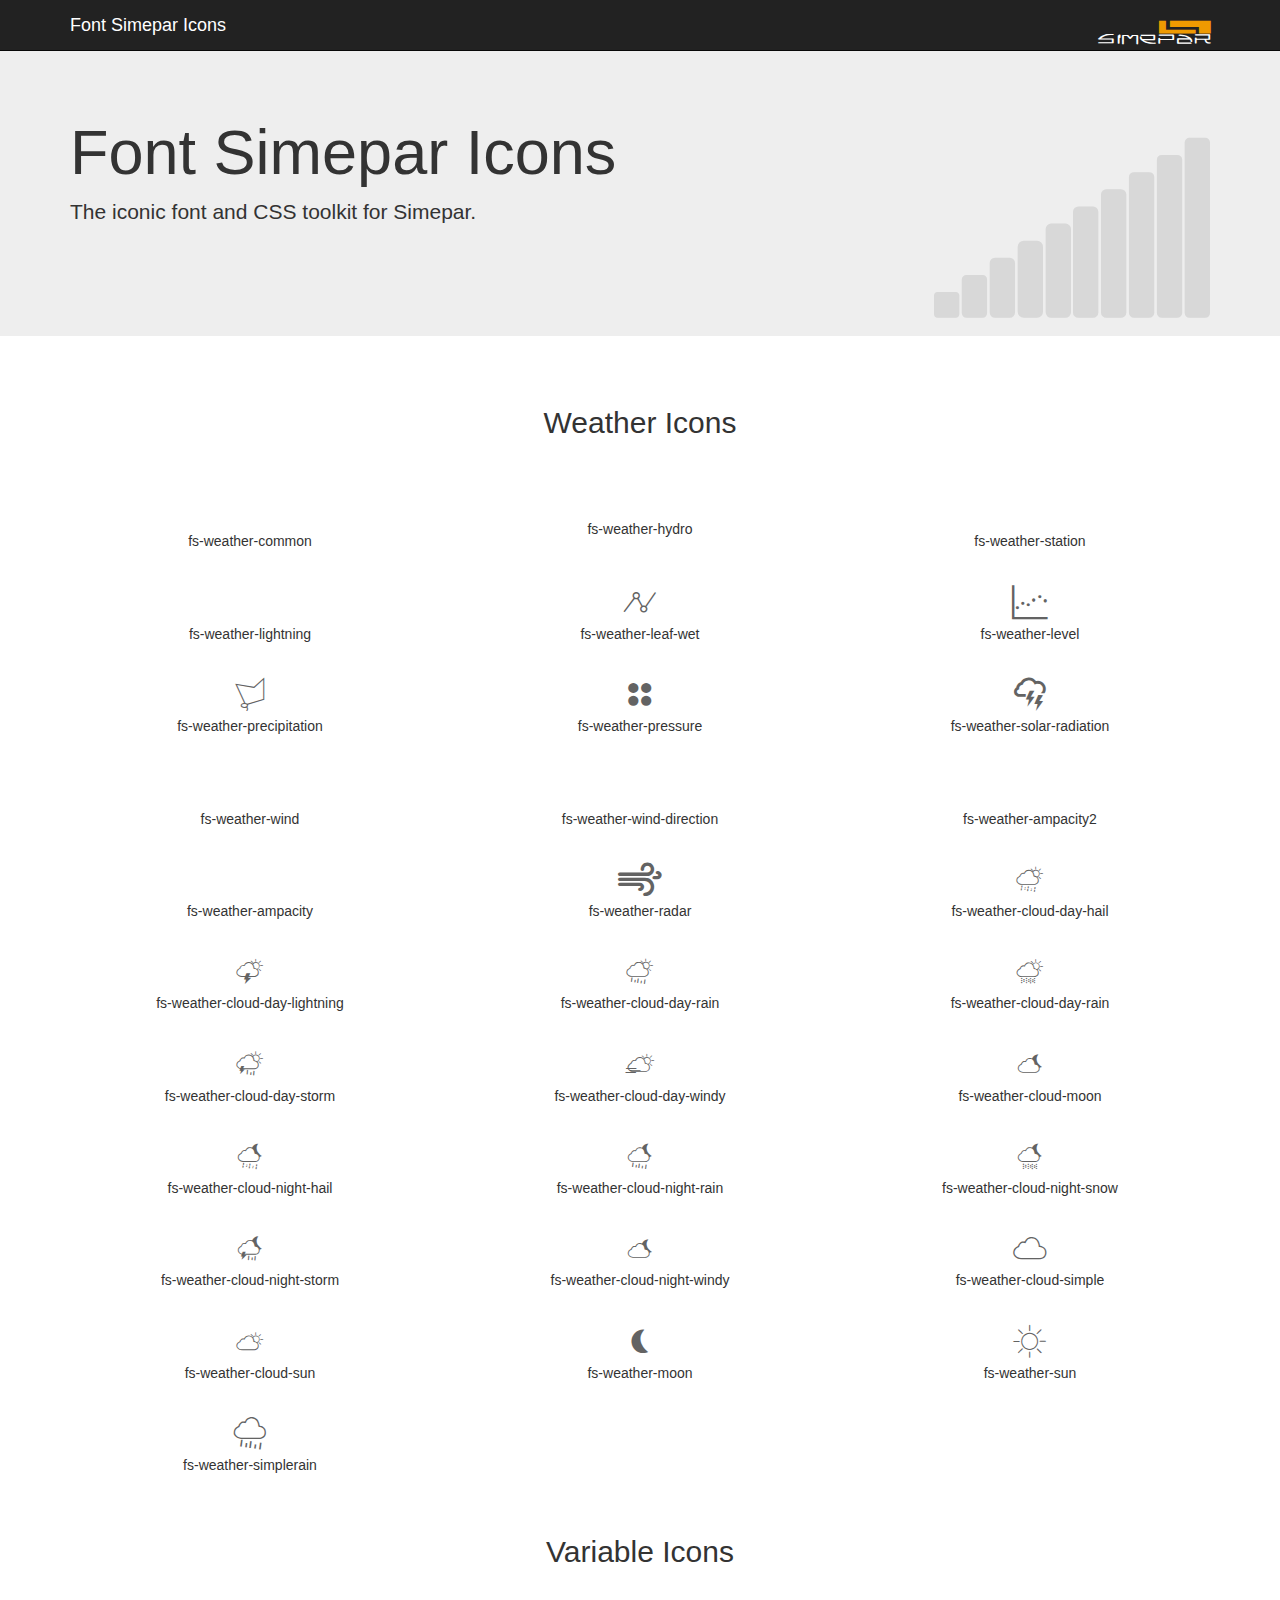
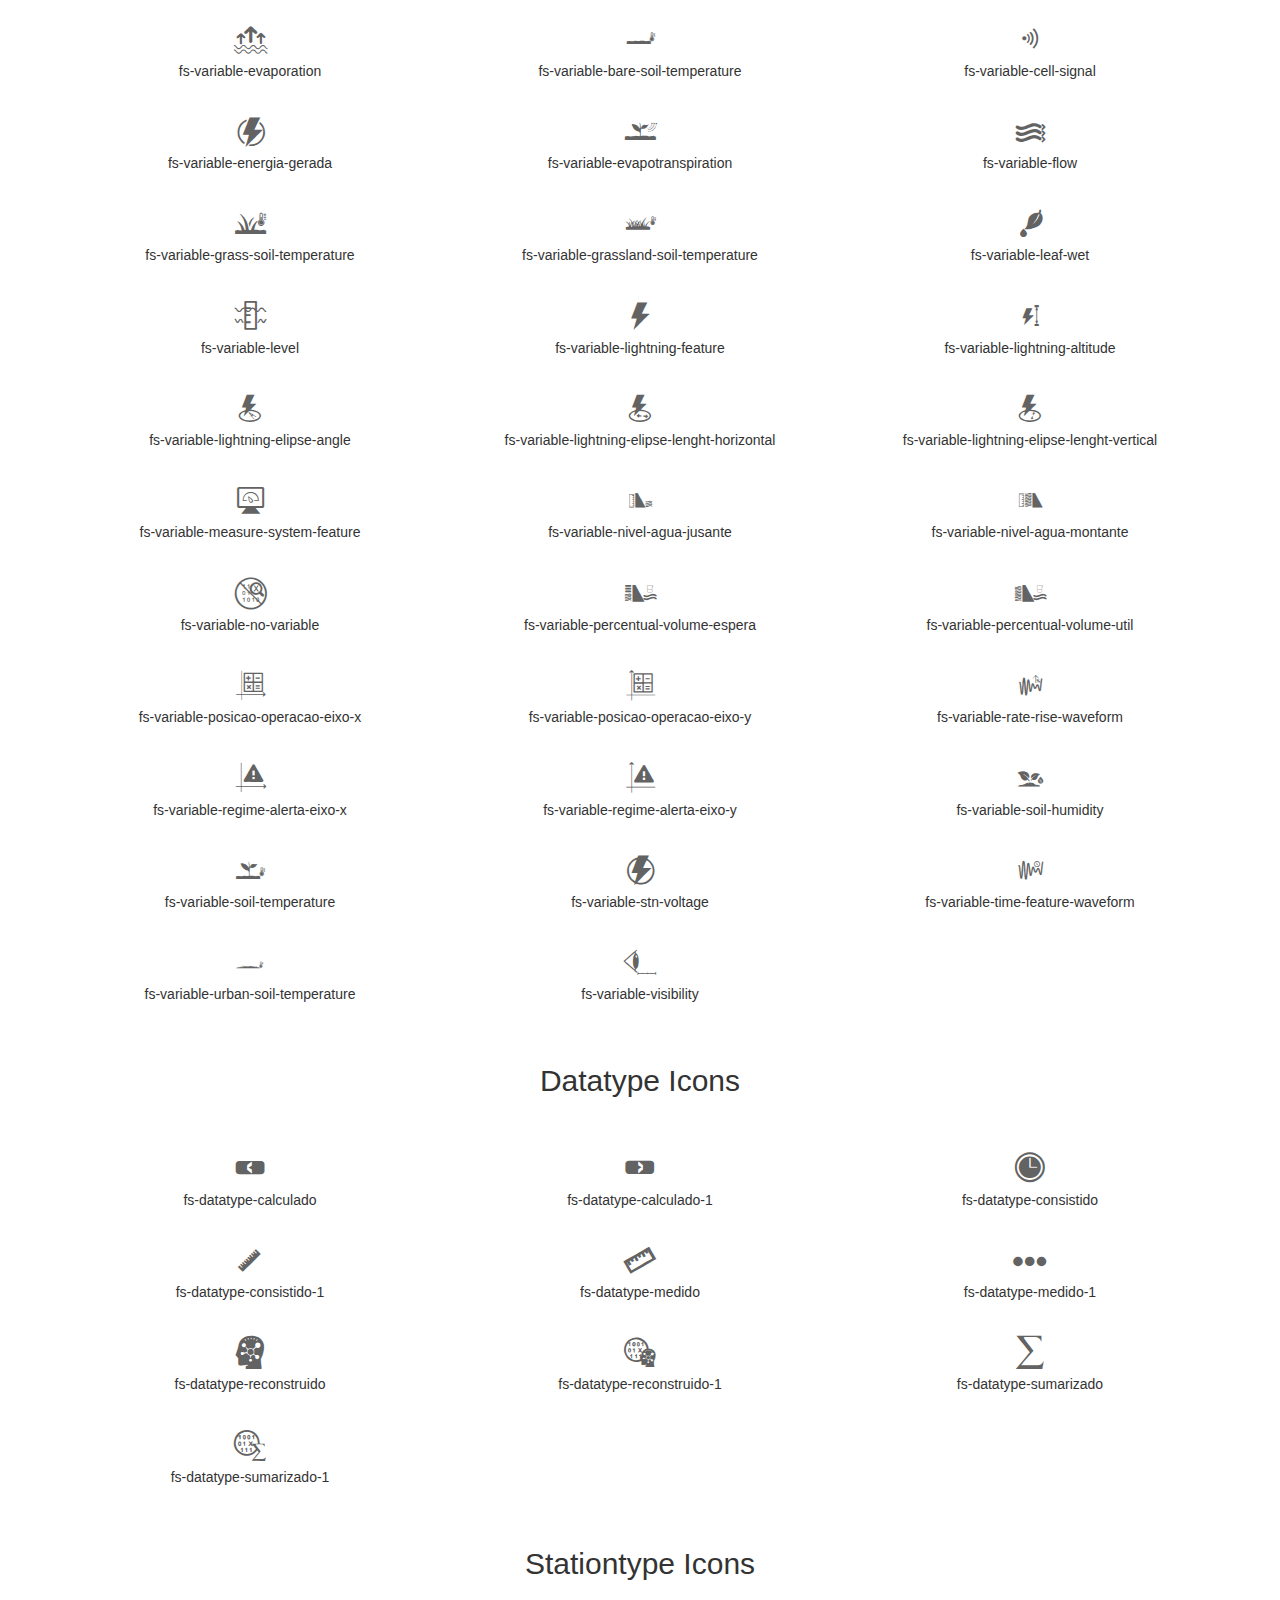
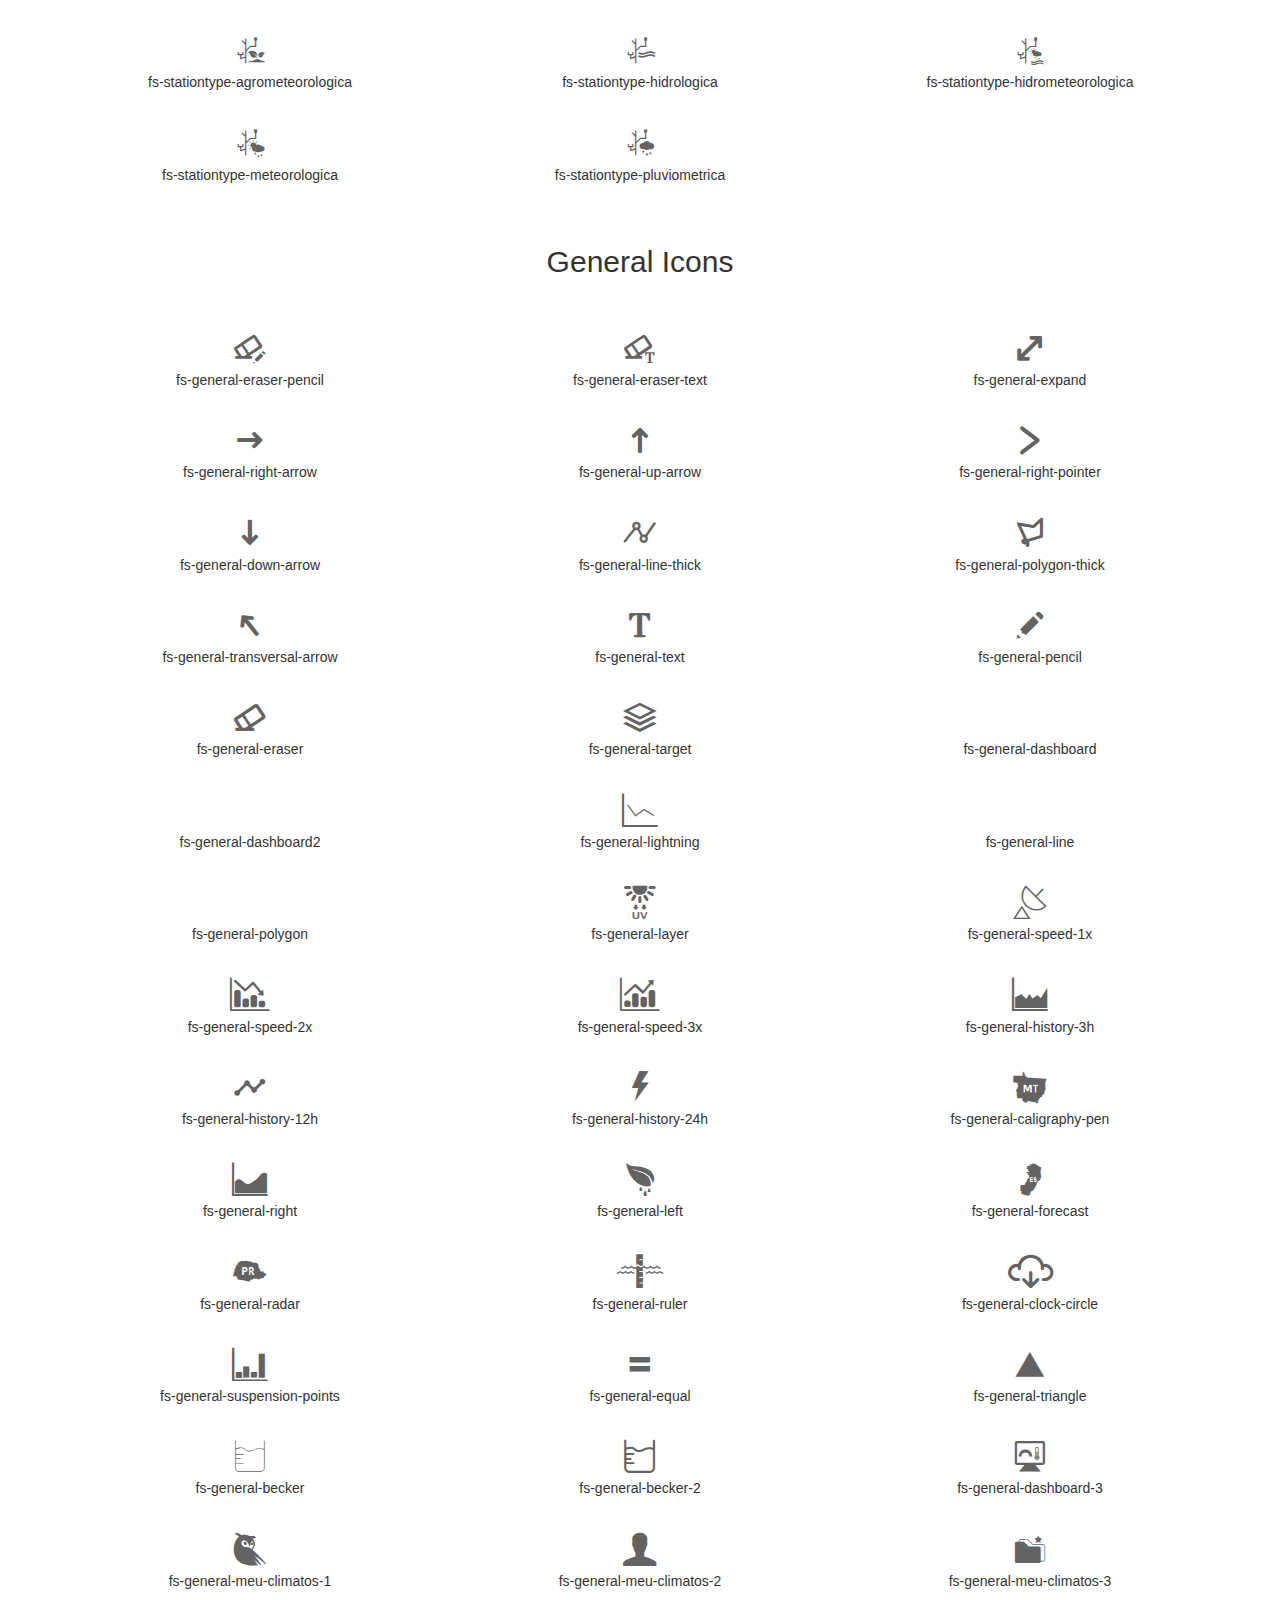
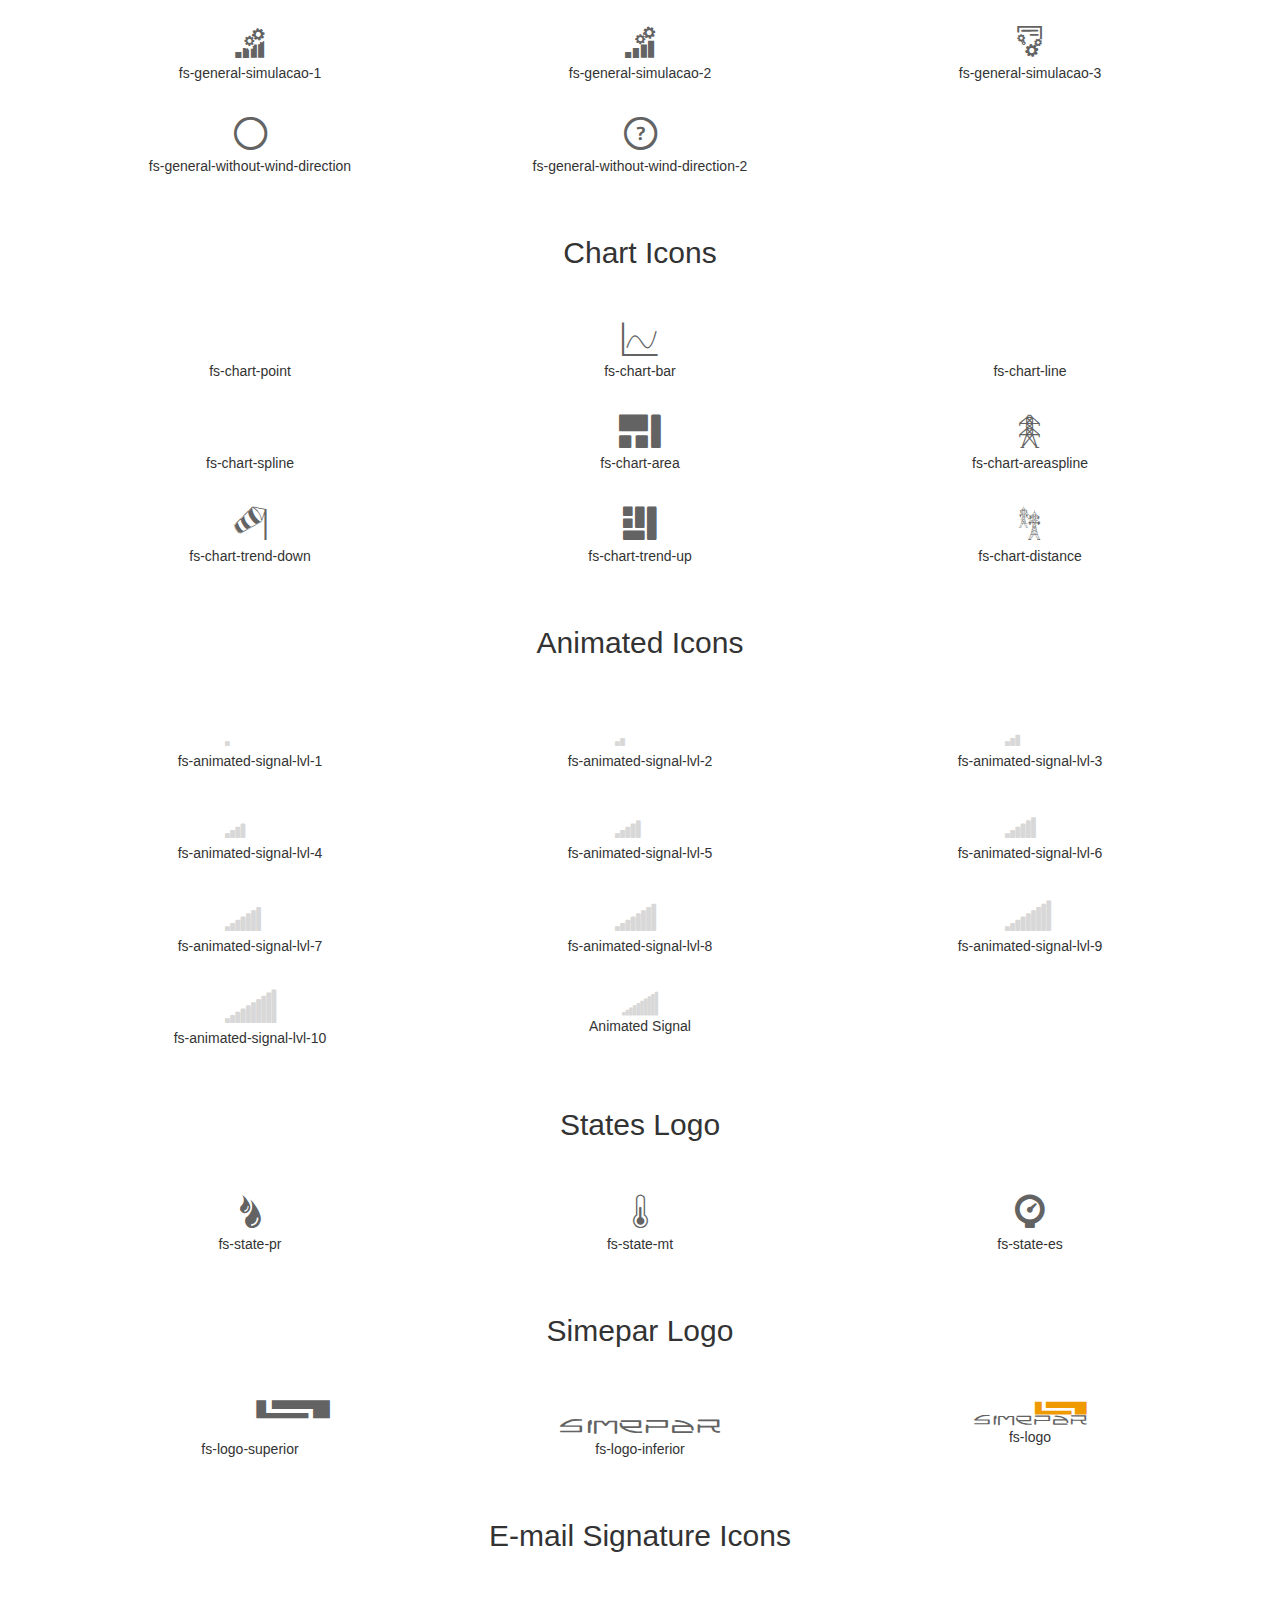
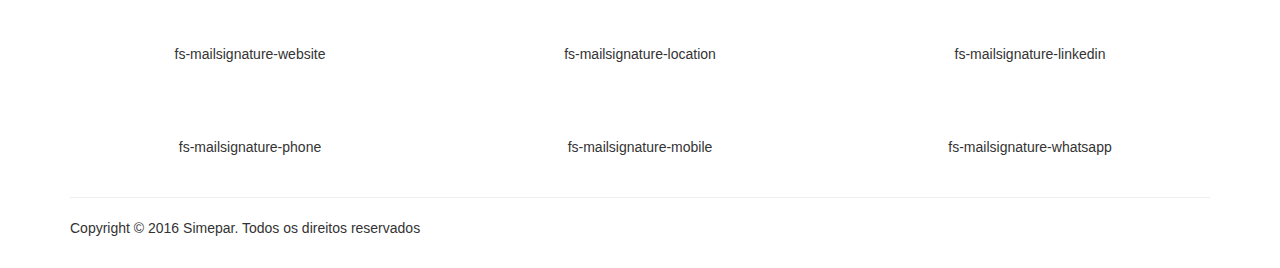
==== index.html @ 4a3d758a "Added icons for the e-mail signature" ====
<!DOCTYPE html>
<html lang="en">


<head>
    <meta charset="utf-8">
    <meta http-equiv="X-UA-Compatible" content="IE=edge">
    <meta name="viewport" content="width=device-width, initial-scale=1">
    <!-- The above 3 meta tags *must* come first in the head; any other head content must come *after* these tags -->

    <title>Font Simepar Icons</title>

    <!-- Bootstrap core CSS -->
    <link href="css/bootstrap.min.css" rel="stylesheet">

    <link href="css/page.css" rel="stylesheet">

    <!-- Simepar FontIcons -->
    <link href="css/font-styles.css" rel="stylesheet">

    <!-- HTML5 shim and Respond.js for IE8 support of HTML5 elements and media queries -->
    <!--[if lt IE 9]>
      <script src="https://oss.maxcdn.com/html5shiv/3.7.3/html5shiv.min.js"></script>
      <script src="https://oss.maxcdn.com/respond/1.4.2/respond.min.js"></script>
    <![endif]-->

    <style>
        .navbar-inverse .navbar-brand {
            color: white;
        }

        #simepar-logo {
            color: white;
        }

        #animated_signal_header > span {
            font-size: 300px;
        }

        #weatherIcons, #generalIcons, #chartIcons, #animatedIcons {
            white-space: nowrap;
        }

        [class^="fs-"], [class*=" fs-"] {
            color: rgb(99, 99, 99);
        }

    </style>
</head>

<body>

    <nav class="navbar navbar-inverse navbar-fixed-top">
        <div class="container">
                <a class="navbar-brand" target="_blank" href="https://github.com/simepar/font-simepar-icons">Font Simepar Icons</a>
                <a href="http://simepar.br" target="_blank"><span id="simepar-logo" class="fs-logo pull-right"></span></a>
        </div>
    </nav>

    <!-- Main jumbotron for a primary marketing message or call to action -->
    <div class="jumbotron">
        <div class="container">
            <div class="row">
                <div class="col-lg-8 col-xs-12">
                    <h1>Font Simepar Icons</h1>
                    <p>The iconic font and CSS toolkit for Simepar.</p>
                    <!--<p><a class="btn btn-primary btn-lg" href="#" role="button">Learn more &raquo;</a></p>-->
                </div>
                <div class="col-lg-4 col-xs-12">
                    <div id="animated_signal_header" class="pull-right"></div>
                </div>
            </div>
        </div>
    </div>

    <div class="container">
        <div class="row icons-list" id="weatherIcons">
                <h2 class="title">Weather Icons</h2>
                <div class="col-md-4 col-sm-4 col-xs-12 margin">
                    <div id="font-size" class="fs-weather-common"></div>
                    <div>fs-weather-common</div>
                </div>
                <!-- /.col-md-4 col-sm-4 col-xs-12 margin -->
                <div class="col-md-4 col-sm-4 col-xs-12 margin">
                    <i class="fs-weather-hydro"></i>
                    <div>fs-weather-hydro</div>
                </div>
                <!-- /.col-md-4 col-sm-4 col-xs-12 margin -->
                <div class="col-md-4 col-sm-4 col-xs-12 margin">
                    <div id="font-size" class="fs-weather-station"></div>
                    <div>fs-weather-station</div>
                </div>
                <!-- /.col-md-4 col-sm-4 col-xs-12 margin -->
                <div class="col-md-4 col-sm-4 col-xs-12 margin">
                    <div id="font-size" class="fs-weather-lightning"></div>
                    <div>fs-weather-lightning</div>
                </div>
                <!-- /.col-md-4 col-sm-4 col-xs-12 margin -->
                <div class="col-md-4 col-sm-4 col-xs-12 margin">
                    <div id="font-size" class="fs-weather-leaf-wet"></div>
                    <div>fs-weather-leaf-wet</div>
                </div>
                <!-- /.col-md-4 col-sm-4 col-xs-12 margin -->
                <div class="col-md-4 col-sm-4 col-xs-12 margin">
                    <div id="font-size" class="fs-weather-level"></div>
                    <div>fs-weather-level</div>
                </div>
                <!-- /.col-md-4 col-sm-4 col-xs-12 margin -->
                <div class="col-md-4 col-sm-4 col-xs-12 margin">
                    <div id="font-size" class="fs-weather-preciptation"></div>
                    <div>fs-weather-precipitation</div>
                </div>
                <!-- /.col-md-4 col-sm-4 col-xs-12 margin -->
                <div class="col-md-4 col-sm-4 col-xs-12 margin">
                    <div id="font-size" class="fs-weather-pressure"></div>
                    <div>fs-weather-pressure</div>
                </div>
                <!-- /.col-md-4 col-sm-4 col-xs-12 margin -->
                <div class="col-md-4 col-sm-4 col-xs-12 margin">
                    <div id="font-size" class="fs-weather-solar-radiation"></div>
                    <div>fs-weather-solar-radiation</div>
                </div>
                <!-- /.col-md-4 col-sm-4 col-xs-12 margin -->
                <div class="col-md-4 col-sm-4 col-xs-12 margin">
                    <div id="font-size" class="fs-weather-wind"></div>
                    <div>fs-weather-wind</div>
                </div>
                <!-- /.col-md-4 col-sm-4 col-xs-12 margin -->
                <div class="col-md-4 col-sm-4 col-xs-12 margin">
                    <div id="font-size" class="fs-weather-wind-direction"></div>
                    <div>fs-weather-wind-direction</div>
                </div>

                <div class="col-md-4 col-sm-4 col-xs-12 margin">
                    <div id="font-size" class="fs-weather-ampacity2"></div>
                    <div>fs-weather-ampacity2</div>
                </div>

                <div class="col-md-4 col-sm-4 col-xs-12 margin">
                    <div id="font-size" class="fs-weather-ampacity"></div>
                    <div>fs-weather-ampacity</div>
                </div>
                <div class="col-md-4 col-sm-4 col-xs-12 margin">
                    <div id="font-size" class="fs-weather-radar"></div>
                    <div>fs-weather-radar</div>
                </div>
                <div class="col-md-4 col-sm-4 col-xs-12 margin">
                    <div id="font-size" class="fs-weather-cloud-day-hail"></div>
                    <div>fs-weather-cloud-day-hail</div>
                </div>
                <div class="col-md-4 col-sm-4 col-xs-12 margin">
                    <div id="font-size" class="fs-weather-cloud-day-lightning"></div>
                    <div>fs-weather-cloud-day-lightning</div>
                </div>
                <div class="col-md-4 col-sm-4 col-xs-12 margin">
                    <div id="font-size" class="fs-weather-cloud-day-rain"></div>
                    <div>fs-weather-cloud-day-rain</div>
                </div>
                <div class="col-md-4 col-sm-4 col-xs-12 margin">
                    <div id="font-size" class="fs-weather-cloud-day-snow"></div>
                    <div>fs-weather-cloud-day-rain</div>
                </div>
                <div class="col-md-4 col-sm-4 col-xs-12 margin">
                    <div id="font-size" class="fs-weather-cloud-day-storm"></div>
                    <div>fs-weather-cloud-day-storm</div>
                </div>
                <div class="col-md-4 col-sm-4 col-xs-12 margin">
                    <div id="font-size" class="fs-weather-cloud-day-windy"></div>
                    <div>fs-weather-cloud-day-windy</div>
                </div>
                <div class="col-md-4 col-sm-4 col-xs-12 margin">
                    <div id="font-size" class="fs-weather-cloud-moon"></div>
                    <div>fs-weather-cloud-moon</div>
                </div>
                <div class="col-md-4 col-sm-4 col-xs-12 margin">
                    <div id="font-size" class="fs-weather-cloud-night-hail"></div>
                    <div>fs-weather-cloud-night-hail</div>
                </div>
                <div class="col-md-4 col-sm-4 col-xs-12 margin">
                    <div id="font-size" class="fs-weather-cloud-night-rain"></div>
                    <div>fs-weather-cloud-night-rain</div>
                </div>
                <div class="col-md-4 col-sm-4 col-xs-12 margin">
                    <div id="font-size" class="fs-weather-cloud-night-snow"></div>
                    <div>fs-weather-cloud-night-snow</div>
                </div>
                <div class="col-md-4 col-sm-4 col-xs-12 margin">
                    <div id="font-size" class="fs-weather-cloud-night-storm"></div>
                    <div>fs-weather-cloud-night-storm</div>
                </div>
                <div class="col-md-4 col-sm-4 col-xs-12 margin">
                    <div id="font-size" class="fs-weather-cloud-night-windy"></div>
                    <div>fs-weather-cloud-night-windy</div>
                </div>
                <div class="col-md-4 col-sm-4 col-xs-12 margin">
                    <div id="font-size" class="fs-weather-cloud-simple"></div>
                    <div>fs-weather-cloud-simple</div>
                </div>
                <div class="col-md-4 col-sm-4 col-xs-12 margin">
                    <div id="font-size" class="fs-weather-cloud-sun"></div>
                    <div>fs-weather-cloud-sun</div>
                </div>
                <div class="col-md-4 col-sm-4 col-xs-12 margin">
                    <div id="font-size" class="fs-weather-moon"></div>
                    <div>fs-weather-moon</div>
                </div>
                <div class="col-md-4 col-sm-4 col-xs-12 margin">
                    <div id="font-size" class="fs-weather-sun"></div>
                    <div>fs-weather-sun</div>
                </div>
                 <div class="col-md-4 col-sm-4 col-xs-12 margin">
                    <div id="font-size" class="fs-weather-simplerain"></div>
                    <div>fs-weather-simplerain</div>
                </div>
        </div>
        <!-- .row -->

        <div class="row icons-list" id="variableIcons">
                <h2 class="title">Variable Icons</h2>
                <div class="col-md-4 col-sm-4 col-xs-12 margin">
                    <div id="font-size" class="fs-variable-evaporation"></div>
                    <div>fs-variable-evaporation</div>
                </div>
                <div class="col-md-4 col-sm-4 col-xs-12 margin">
                    <div id="font-size" class="fs-variable-bare-soil-temperature"></div>
                    <div>fs-variable-bare-soil-temperature</div>
                </div>
                <div class="col-md-4 col-sm-4 col-xs-12 margin">
                    <div id="font-size" class="fs-variable-cell-signal"></div>
                    <div>fs-variable-cell-signal</div>
                </div>
                <div class="col-md-4 col-sm-4 col-xs-12 margin">
                    <div id="font-size" class="fs-variable-energia-gerada"></div>
                    <div>fs-variable-energia-gerada</div>
                </div>
                <div class="col-md-4 col-sm-4 col-xs-12 margin">
                    <div id="font-size" class="fs-variable-evapotranspiration"></div>
                    <div>fs-variable-evapotranspiration</div>
                </div>
                <div class="col-md-4 col-sm-4 col-xs-12 margin">
                    <div id="font-size" class="fs-variable-flow"></div>
                    <div>fs-variable-flow</div>
                </div>
                <div class="col-md-4 col-sm-4 col-xs-12 margin">
                    <div id="font-size" class="fs-variable-grass-soil-temperature"></div>
                    <div>fs-variable-grass-soil-temperature</div>
                </div>
                <div class="col-md-4 col-sm-4 col-xs-12 margin">
                    <div id="font-size" class="fs-variable-grassland-soil-temperature"></div>
                    <div>fs-variable-grassland-soil-temperature</div>
                </div>
                <div class="col-md-4 col-sm-4 col-xs-12 margin">
                    <div id="font-size" class="fs-variable-leaf-wet"></div>
                    <div>fs-variable-leaf-wet</div>
                </div>
                <div class="col-md-4 col-sm-4 col-xs-12 margin">
                    <div id="font-size" class="fs-variable-level"></div>
                    <div>fs-variable-level</div>
                </div>
                <div class="col-md-4 col-sm-4 col-xs-12 margin">
                    <div id="font-size" class="fs-variable-lightning-feature"></div>
                    <div>fs-variable-lightning-feature</div>
                </div>
                <div class="col-md-4 col-sm-4 col-xs-12 margin">
                    <div id="font-size" class="fs-variable-lightning-altitude"></div>
                    <div>fs-variable-lightning-altitude</div>
                </div>
                <div class="col-md-4 col-sm-4 col-xs-12 margin">
                    <div id="font-size" class="fs-variable-lightning-elipse-angle"></div>
                    <div>fs-variable-lightning-elipse-angle</div>
                </div>
                <div class="col-md-4 col-sm-4 col-xs-12 margin">
                    <div id="font-size" class="fs-variable-lightning-elipse-lenght-horizontal"></div>
                    <div>fs-variable-lightning-elipse-lenght-horizontal</div>
                </div>
                <div class="col-md-4 col-sm-4 col-xs-12 margin">
                    <div id="font-size" class="fs-variable-lightning-elipse-lenght-vertical"></div>
                    <div>fs-variable-lightning-elipse-lenght-vertical</div>
                </div>
                <div class="col-md-4 col-sm-4 col-xs-12 margin">
                    <div id="font-size" class="fs-variable-measure-system-feature"></div>
                    <div>fs-variable-measure-system-feature</div>
                </div>
                <div class="col-md-4 col-sm-4 col-xs-12 margin">
                    <div id="font-size" class="fs-variable-nivel-agua-jusante"></div>
                    <div>fs-variable-nivel-agua-jusante</div>
                </div>
                <div class="col-md-4 col-sm-4 col-xs-12 margin">
                    <div id="font-size" class="fs-variable-nivel-agua-montante"></div>
                    <div>fs-variable-nivel-agua-montante</div>
                </div>
                <div class="col-md-4 col-sm-4 col-xs-12 margin">
                    <div id="font-size" class="fs-variable-no-variable"></div>
                    <div>fs-variable-no-variable</div>
                </div>
                <div class="col-md-4 col-sm-4 col-xs-12 margin">
                    <div id="font-size" class="fs-variable-percentual-volume-espera"></div>
                    <div>fs-variable-percentual-volume-espera</div>
                </div>
                <div class="col-md-4 col-sm-4 col-xs-12 margin">
                    <div id="font-size" class="fs-variable-percentual-volume-util"></div>
                    <div>fs-variable-percentual-volume-util</div>
                </div>
                <div class="col-md-4 col-sm-4 col-xs-12 margin">
                    <div id="font-size" class="fs-variable-posicao-operacao-eixo-x"></div>
                    <div>fs-variable-posicao-operacao-eixo-x</div>
                </div>
                <div class="col-md-4 col-sm-4 col-xs-12 margin">
                    <div id="font-size" class="fs-variable-posicao-operacao-eixo-y"></div>
                    <div>fs-variable-posicao-operacao-eixo-y</div>
                </div>
                <div class="col-md-4 col-sm-4 col-xs-12 margin">
                    <div id="font-size" class="fs-variable-rate-rise-waveform"></div>
                    <div>fs-variable-rate-rise-waveform</div>
                </div>
                <div class="col-md-4 col-sm-4 col-xs-12 margin">
                    <div id="font-size" class="fs-variable-regime-alerta-eixo-x"></div>
                    <div>fs-variable-regime-alerta-eixo-x</div>
                </div>
                <div class="col-md-4 col-sm-4 col-xs-12 margin">
                    <div id="font-size" class="fs-variable-regime-alerta-eixo-y"></div>
                    <div>fs-variable-regime-alerta-eixo-y</div>
                </div>
                <div class="col-md-4 col-sm-4 col-xs-12 margin">
                    <div id="font-size" class="fs-variable-soil-humidity"></div>
                    <div>fs-variable-soil-humidity</div>
                </div>
                <div class="col-md-4 col-sm-4 col-xs-12 margin">
                    <div id="font-size" class="fs-variable-soil-temperature"></div>
                    <div>fs-variable-soil-temperature</div>
                </div>
                <div class="col-md-4 col-sm-4 col-xs-12 margin">
                    <div id="font-size" class="fs-variable-stn-voltage"></div>
                    <div>fs-variable-stn-voltage</div>
                </div>
                <div class="col-md-4 col-sm-4 col-xs-12 margin">
                    <div id="font-size" class="fs-variable-time-feature-waveform"></div>
                    <div>fs-variable-time-feature-waveform</div>
                </div>
                <div class="col-md-4 col-sm-4 col-xs-12 margin">
                    <div id="font-size" class="fs-variable-urban-soil-temperature"></div>
                    <div>fs-variable-urban-soil-temperature</div>
                </div>
                <div class="col-md-4 col-sm-4 col-xs-12 margin">
                    <div id="font-size" class="fs-variable-visibility"></div>
                    <div>fs-variable-visibility</div>
                </div>
        </div>
        <!-- .row -->
         <div class="row icons-list" id="datatypeIcons">
                <h2 class="title">Datatype Icons</h2>
                <div class="col-md-4 col-sm-4 col-xs-12 margin">
                    <div id="font-size" class="fs-datatype-calculado"></div>
                    <div>fs-datatype-calculado</div>
                </div>
                <div class="col-md-4 col-sm-4 col-xs-12 margin">
                    <div id="font-size" class="fs-datatype-calculado-1"></div>
                    <div>fs-datatype-calculado-1</div>
                </div>
                <div class="col-md-4 col-sm-4 col-xs-12 margin">
                    <div id="font-size" class="fs-datatype-consistido"></div>
                    <div>fs-datatype-consistido</div>
                </div>
                <div class="col-md-4 col-sm-4 col-xs-12 margin">
                    <div id="font-size" class="fs-datatype-consistido-1"></div>
                    <div>fs-datatype-consistido-1</div>
                </div>
                <div class="col-md-4 col-sm-4 col-xs-12 margin">
                    <div id="font-size" class="fs-datatype-medido"></div>
                    <div>fs-datatype-medido</div>
                </div>
                 <div class="col-md-4 col-sm-4 col-xs-12 margin">
                    <div id="font-size" class="fs-datatype-medido-1"></div>
                    <div>fs-datatype-medido-1</div>
                </div>
                <div class="col-md-4 col-sm-4 col-xs-12 margin">
                    <div id="font-size" class="fs-datatype-reconstruido"></div>
                    <div>fs-datatype-reconstruido</div>
                </div>
                 <div class="col-md-4 col-sm-4 col-xs-12 margin">
                    <div id="font-size" class="fs-datatype-reconstruido-1"></div>
                    <div>fs-datatype-reconstruido-1</div>
                </div>
                <div class="col-md-4 col-sm-4 col-xs-12 margin">
                    <div id="font-size" class="fs-datatype-sumarizado"></div>
                    <div>fs-datatype-sumarizado</div>
                </div>
                <div class="col-md-4 col-sm-4 col-xs-12 margin">
                    <div id="font-size" class="fs-datatype-sumarizado-1"></div>
                    <div>fs-datatype-sumarizado-1</div>
                </div>
        </div>
        <!-- .row -->
         <div class="row icons-list" id="stationtypeIcons">
                <h2 class="title">Stationtype Icons</h2>
                <div class="col-md-4 col-sm-4 col-xs-12 margin">
                    <div id="font-size" class="fs-stationtype-agrometeorologica"></div>
                    <div>fs-stationtype-agrometeorologica</div>
                </div>
                <div class="col-md-4 col-sm-4 col-xs-12 margin">
                    <div id="font-size" class="fs-stationtype-hidrologica"></div>
                    <div>fs-stationtype-hidrologica</div>
                </div>
                <div class="col-md-4 col-sm-4 col-xs-12 margin">
                    <div id="font-size" class="fs-stationtype-hidrometeorologica"></div>
                    <div>fs-stationtype-hidrometeorologica</div>
                </div>
                <div class="col-md-4 col-sm-4 col-xs-12 margin">
                    <div id="font-size" class="fs-stationtype-meteorologica"></div>
                    <div>fs-stationtype-meteorologica</div>
                </div>
                <div class="col-md-4 col-sm-4 col-xs-12 margin">
                    <div id="font-size" class="fs-stationtype-pluviometrica"></div>
                    <div>fs-stationtype-pluviometrica</div>
                </div>
        </div>
        <!-- .row -->
        <div class="row icons-list" id="generalIcons">
            <h2 class="title">General Icons</h2>
            <div class="col-md-4 col-sm-4 col-xs-12 margin">
                <div id="font-size" class="fs-general-eraser-pencil"></div>
                <div>fs-general-eraser-pencil</div>
            </div>
            <div class="col-md-4 col-sm-4 col-xs-12 margin">
                <div id="font-size" class="fs-general-eraser-text"></div>
                <div>fs-general-eraser-text</div>
            </div>
            <div class="col-md-4 col-sm-4 col-xs-12 margin">
                <div id="font-size" class="fs-general-expand"></div>
                <div>fs-general-expand</div>
            </div>
            <div class="col-md-4 col-sm-4 col-xs-12 margin">
                <div id="font-size" class="fs-general-right-arrow"></div>
                <div>fs-general-right-arrow</div>
            </div>
            <div class="col-md-4 col-sm-4 col-xs-12 margin">
                <div id="font-size" class="fs-general-up-arrow"></div>
                <div>fs-general-up-arrow</div>
            </div>
            <div class="col-md-4 col-sm-4 col-xs-12 margin">
                <div id="font-size" class="fs-general-right-pointer"></div>
                <div>fs-general-right-pointer</div>
            </div>
            <div class="col-md-4 col-sm-4 col-xs-12 margin">
                <div id="font-size" class="fs-general-down-arrow"></div>
                <div>fs-general-down-arrow</div>
            </div>
            <div class="col-md-4 col-sm-4 col-xs-12 margin">
                <div id="font-size" class="fs-general-line-thick"></div>
                <div>fs-general-line-thick</div>
            </div>
            <div class="col-md-4 col-sm-4 col-xs-12 margin">
                <div id="font-size" class="fs-general-polygon-thick"></div>
                <div>fs-general-polygon-thick</div>
            </div>
            <div class="col-md-4 col-sm-4 col-xs-12 margin">
                <div id="font-size" class="fs-general-transversal-arrow"></div>
                <div>fs-general-transversal-arrow</div>
            </div>
             <div class="col-md-4 col-sm-4 col-xs-12 margin">
                <div id="font-size" class="fs-general-text"></div>
                <div>fs-general-text</div>
            </div>
            <div class="col-md-4 col-sm-4 col-xs-12 margin">
                <div id="font-size" class="fs-general-pencil"></div>
                <div>fs-general-pencil</div>
            </div>

             <div class="col-md-4 col-sm-4 col-xs-12 margin">
                <div id="font-size" class="fs-general-eraser"></div>
                <div>fs-general-eraser</div>
            </div>

             <div class="col-md-4 col-sm-4 col-xs-12 margin">
                <div id="font-size" class="fs-general-target"></div>
                <div>fs-general-target</div>
            </div>
            <div class="col-md-4 col-sm-4 col-xs-12 margin">
                <div id="font-size" class="fs-general-dashboard"></div>
                <div>fs-general-dashboard</div>
            </div>
            <!-- /.col-md-4 col-sm-4 col-xs-12 margin -->
            <div class="col-md-4 col-sm-4 col-xs-12 margin">
                <div id="font-size" class="fs-general-dashboard2"></div>
                <div>fs-general-dashboard2</div>
            </div>
            <!-- /.col-md-4 col-sm-4 col-xs-12 margin -->
            <div class="col-md-4 col-sm-4 col-xs-12 margin">
                <div id="font-size" class="fs-general-lightning"></div>
                <div>fs-general-lightning</div>
            </div>
            <div class="col-md-4 col-sm-4 col-xs-12 margin">
                <div id="font-size" class="fs-general-line"></div>
                <div>fs-general-line</div>
            </div>
            <div class="col-md-4 col-sm-4 col-xs-12 margin">
                <div id="font-size" class="fs-general-polygon"></div>
                <div>fs-general-polygon</div>
            </div>
            <div class="col-md-4 col-sm-4 col-xs-12 margin">
                <div id="font-size" class="fs-general-layer"></div>
                <div>fs-general-layer</div>
            </div>
            <!-- /.col-md-4 col-sm-4 col-xs-12 margin -->
            <div class="col-md-4 col-sm-4 col-xs-12 margin">
                <div id="font-size" class="fs-general-speed-1x"></div>
                <div>fs-general-speed-1x</div>
            </div>
            <!-- /.col-md-4 col-sm-4 col-xs-12 margin -->
            <div class="col-md-4 col-sm-4 col-xs-12 margin">
                <div id="font-size" class="fs-general-speed-2x"></div>
                <div>fs-general-speed-2x</div>
            </div>
            <!-- /.col-md-4 col-sm-4 col-xs-12 margin -->
            <div class="col-md-4 col-sm-4 col-xs-12 margin">
                <div id="font-size" class="fs-general-speed-3x"></div>
                <div>fs-general-speed-3x</div>
            </div>
            <!-- /.col-md-4 col-sm-4 col-xs-12 margin -->
            <div class="col-md-4 col-sm-4 col-xs-12 margin">
                <div id="font-size" class="fs-general-history-3h"></div>
                <div>fs-general-history-3h</div>
            </div>
            <!-- /.col-md-4 col-sm-4 col-xs-12 margin -->
            <div class="col-md-4 col-sm-4 col-xs-12 margin">
                <div id="font-size" class="fs-general-history-12h"></div>
                <div>fs-general-history-12h</div>
            </div>
            <!-- /.col-md-4 col-sm-4 col-xs-12 margin -->
            <div class="col-md-4 col-sm-4 col-xs-12 margin">
                <div id="font-size" class="fs-general-history-24h"></div>
                <div>fs-general-history-24h</div>
            </div>
            <!-- /.col-md-4 col-sm-4 col-xs-12 margin -->
            <div class="col-md-4 col-sm-4 col-xs-12 margin">
                <div id="font-size" class="fs-general-caligraphy-pen"></div>
                <div>fs-general-caligraphy-pen</div>
            </div>
            <!-- /.col-md-4 col-sm-4 col-xs-12 margin -->
            <div class="col-md-4 col-sm-4 col-xs-12 margin">
                <div id="font-size" class="fs-general-right"></div>
                <div>fs-general-right</div>
            </div>
            <!-- /.col-md-4 col-sm-4 col-xs-12 margin -->
            <div class="col-md-4 col-sm-4 col-xs-12 margin">
                <div id="font-size" class="fs-general-left"></div>
                <div>fs-general-left</div>
            </div>
            <!-- /.col-md-4 col-sm-4 col-xs-12 margin -->
            <div class="col-md-4 col-sm-4 col-xs-12 margin">
                <div id="font-size" class="fs-general-forecast"></div>
                <div>fs-general-forecast</div>
            </div>
            <!-- /.col-md-4 col-sm-4 col-xs-12 margin -->
            <div class="col-md-4 col-sm-4 col-xs-12 margin">
                <div id="font-size" class="fs-general-radar"></div>
                <div>fs-general-radar</div>
            </div>
            <!-- /.col-md-4 col-sm-4 col-xs-12 margin -->
            <div class="col-md-4 col-sm-4 col-xs-12 margin">
                <div id="font-size" class="fs-general-ruler"></div>
                <div>fs-general-ruler</div>
            </div>
            <!-- /.col-md-4 col-sm-4 col-xs-12 margin -->
            <div class="col-md-4 col-sm-4 col-xs-12 margin">
                <div id="font-size" class="fs-general-clock-circle"></div>
                <div>fs-general-clock-circle</div>
            </div>
            <!-- /.col-md-4 col-sm-4 col-xs-12 margin -->
            <div class="col-md-4 col-sm-4 col-xs-12 margin">
                <div id="font-size" class="fs-general-suspension-points"></div>
                <div>fs-general-suspension-points</div>
            </div>
            <!-- /.col-md-4 col-sm-4 col-xs-12 margin -->
            <div class="col-md-4 col-sm-4 col-xs-12 margin">
                <div id="font-size" class="fs-general-equal"></div>
                <div>fs-general-equal</div>
            </div>
            <div class="col-md-4 col-sm-4 col-xs-12 margin">
                <div id="font-size" class="fs-general-triangle"></div>
                <div>fs-general-triangle</div>
            </div>
            <div class="col-md-4 col-sm-4 col-xs-12 margin">
                <div id="font-size" class="fs-general-becker"></div>
                <div>fs-general-becker</div>
            </div>
            <div class="col-md-4 col-sm-4 col-xs-12 margin">
                <div id="font-size" class="fs-general-becker-2"></div>
                <div>fs-general-becker-2</div>
            </div>
            <div class="col-md-4 col-sm-4 col-xs-12 margin">
                <div id="font-size" class="fs-general-dashboard-3"></div>
                <div>fs-general-dashboard-3</div>
            </div>
            <div class="col-md-4 col-sm-4 col-xs-12 margin">
                <div id="font-size" class="fs-general-meu-climatos-1"></div>
                <div>fs-general-meu-climatos-1</div>
            </div>
            <div class="col-md-4 col-sm-4 col-xs-12 margin">
                <div id="font-size" class="fs-general-meu-climatos-2"></div>
                <div>fs-general-meu-climatos-2</div>
            </div>
            <div class="col-md-4 col-sm-4 col-xs-12 margin">
                <div id="font-size" class="fs-general-meu-climatos-3"></div>
                <div>fs-general-meu-climatos-3</div>
            </div>
            <div class="col-md-4 col-sm-4 col-xs-12 margin">
                <div id="font-size" class="fs-general-simulacao-1"></div>
                <div>fs-general-simulacao-1</div>
            </div>
            <div class="col-md-4 col-sm-4 col-xs-12 margin">
                <div id="font-size" class="fs-general-simulacao-2"></div>
                <div>fs-general-simulacao-2</div>
            </div>
            <div class="col-md-4 col-sm-4 col-xs-12 margin">
                <div id="font-size" class="fs-general-simulacao-3"></div>
                <div>fs-general-simulacao-3</div>
            </div>
            <div class="col-md-4 col-sm-4 col-xs-12 margin">
                <div id="font-size" class="fs-general-without-wind-direction"></div>
                <div>fs-general-without-wind-direction</div>
            </div>
            <div class="col-md-4 col-sm-4 col-xs-12 margin">
                <div id="font-size" class="fs-general-without-wind-direction-2"></div>
                <div>fs-general-without-wind-direction-2</div>
            </div>
        </div>
        <!-- .row -->

        <div class="row icons-list" id="chartIcons">
            <h2 class="title">Chart Icons</h2>
            <div class="col-md-4 col-sm-4 col-xs-12 margin">
                <div id="font-size" class="fs-chart-point"></div>
                <div>fs-chart-point</div>
            </div>
            <!-- /.col-md-4 col-sm-4 col-xs-12 margin -->
            <div class="col-md-4 col-sm-4 col-xs-12 margin">
                <div id="font-size" class="fs-chart-bar"></div>
                <div>fs-chart-bar</div>
            </div>
            <!-- /.col-md-4 col-sm-4 col-xs-12 margin -->
            <div class="col-md-4 col-sm-4 col-xs-12 margin">
                <div id="font-size" class="fs-chart-line"></div>
                <div>fs-chart-line</div>
            </div>
            <!-- /.col-md-4 col-sm-4 col-xs-12 margin -->
            <div class="col-md-4 col-sm-4 col-xs-12 margin">
                <div id="font-size" class="fs-chart-spline"></div>
                <div>fs-chart-spline</div>
            </div>
            <!-- /.col-md-4 col-sm-4 col-xs-12 margin -->
            <div class="col-md-4 col-sm-4 col-xs-12 margin">
                <div id="font-size" class="fs-chart-area"></div>
                <div>fs-chart-area</div>
            </div>
            <!-- /.col-md-4 col-sm-4 col-xs-12 margin -->
            <div class="col-md-4 col-sm-4 col-xs-12 margin">
                <div id="font-size" class="fs-chart-areaspline"></div>
                <div>fs-chart-areaspline</div>
            </div>
            <!-- /.col-md-4 col-sm-4 col-xs-12 margin -->
            <div class="col-md-4 col-sm-4 col-xs-12 margin">
                <div id="font-size" class="fs-chart-trend-down"></div>
                <div>fs-chart-trend-down</div>
            </div>
            <!-- /.col-md-4 col-sm-4 col-xs-12 margin -->
            <div class="col-md-4 col-sm-4 col-xs-12 margin">
                <div id="font-size" class="fs-chart-trend-up"></div>
                <div>fs-chart-trend-up</div>
            </div>
            <!-- /.col-md-4 col-sm-4 col-xs-12 margin -->
            <div class="col-md-4 col-sm-4 col-xs-12 margin">
                <div id="font-size" class="fs-chart-distance"></div>
                <div>fs-chart-distance</div>
            </div>
            <!-- /.col-md-4 col-sm-4 col-xs-12 margin -->
        </div>
        <!-- .row -->

        <div class="row icons-list" id="animatedIcons">
            <h2 class="title">Animated Icons</h2>
            <!-- /.col-md-4 col-sm-4 col-xs-12 margin -->
            <div class="col-md-4 col-sm-4 col-xs-12 margin">
                <div id="font-size" class="fs-animated-signal-lvl-1"></div>
                <div>fs-animated-signal-lvl-1</div>
            </div>
            <!-- /.col-md-4 col-sm-4 col-xs-12 margin -->
            <div class="col-md-4 col-sm-4 col-xs-12 margin">
                <div id="font-size" class="fs-animated-signal-lvl-2"></div>
                <div>fs-animated-signal-lvl-2</div>
            </div>
            <!-- /.col-md-4 col-sm-4 col-xs-12 margin -->
            <div class="col-md-4 col-sm-4 col-xs-12 margin">
                <div id="font-size" class="fs-animated-signal-lvl-3"></div>
                <div>fs-animated-signal-lvl-3</div>
            </div>
            <!-- /.col-md-4 col-sm-4 col-xs-12 margin -->
            <div class="col-md-4 col-sm-4 col-xs-12 margin">
                <div id="font-size" class="fs-animated-signal-lvl-4"></div>
                <div>fs-animated-signal-lvl-4</div>
            </div>
            <!-- /.col-md-4 col-sm-4 col-xs-12 margin -->
            <div class="col-md-4 col-sm-4 col-xs-12 margin">
                <div id="font-size" class="fs-animated-signal-lvl-5"></div>
                <div>fs-animated-signal-lvl-5</div>
            </div>
            <!-- /.col-md-4 col-sm-4 col-xs-12 margin -->
            <div class="col-md-4 col-sm-4 col-xs-12 margin">
                <div id="font-size" class="fs-animated-signal-lvl-6"></div>
                <div>fs-animated-signal-lvl-6</div>
            </div>
            <!-- /.col-md-4 col-sm-4 col-xs-12 margin -->
            <div class="col-md-4 col-sm-4 col-xs-12 margin">
                <div id="font-size" class="fs-animated-signal-lvl-7"></div>
                <div>fs-animated-signal-lvl-7</div>
            </div>
            <!-- /.col-md-4 col-sm-4 col-xs-12 margin -->
            <div class="col-md-4 col-sm-4 col-xs-12 margin">
                <div id="font-size" class="fs-animated-signal-lvl-8"></div>
                <div>fs-animated-signal-lvl-8</div>
            </div>
            <!-- /.col-md-4 col-sm-4 col-xs-12 margin -->
            <div class="col-md-4 col-sm-4 col-xs-12 margin">
                <div id="font-size" class="fs-animated-signal-lvl-9"></div>
                <div>fs-animated-signal-lvl-9</div>
            </div>
            <!-- /.col-md-4 col-sm-4 col-xs-12 margin -->
            <div class="col-md-4 col-sm-4 col-xs-12 margin">
                <div id="font-size" class="fs-animated-signal-lvl-10"></div>
                <div>fs-animated-signal-lvl-10</div>
            </div>
            <!-- /.col-md-4 col-sm-4 col-xs-12 margin -->
            <div class="col-md-4 col-sm-4 col-xs-12 margin">
                <div id="animated_signal"></div>
                <div>Animated Signal</div>
            </div>
        </div>
        <!-- .row -->

        <div class="row icons-list" id="simeparLogo">
            <h2 class="title">States Logo</h2>
            <div class="col-md-4 col-sm-4 col-xs-12 margin">
                <div id="font-size" class="fs-state-pr"></div>
                <div>fs-state-pr</div>
            </div>
            <div class="col-md-4 col-sm-4 col-xs-12 margin">
                <div id="font-size" class="fs-state-mt"></div>
                <div>fs-state-mt</div>
            </div>
            <div class="col-md-4 col-sm-4 col-xs-12 margin">
                <div id="font-size" class="fs-state-es"></div>
                <div>fs-state-es</div>
            </div>
        </div>
        <!-- .row -->

        <div class="row icons-list" id="simeparLogo">
            <h2 class="title">Simepar Logo</h2>
            <div class="col-md-4 col-sm-4 col-xs-12 margin">
                <div id="font-size" class="fs-logo-superior"></div>
                <div>fs-logo-superior</div>
            </div>
            <!-- /.col-md-4 col-sm-4 col-xs-12 margin -->
            <div class="col-md-4 col-sm-4 col-xs-12 margin">
                <div id="font-size" class="fs-logo-inferior"></div>
                <div>fs-logo-inferior</div>
            </div>
            <!-- /.col-md-4 col-sm-4 col-xs-12 margin -->
            <div class="col-md-4 col-sm-4 col-xs-12 margin">
                <span class="fs-logo"></span>
                <div>fs-logo</div>
            </div>
            <!-- /.col-md-4 col-sm-4 col-xs-12 margin -->
        </div>
        <!-- .row -->

        <div class="row icons-list" id="emailSignature">
            <h2 class="title">E-mail Signature Icons</h2>
            <div class="col-md-4 col-sm-4 col-xs-12 margin">
                <div id="font-size" class="fs-mailsignature-website"></div>
                <div>fs-mailsignature-website</div>
            </div>
            <!-- /.col-md-4 col-sm-4 col-xs-12 margin -->
            <div class="col-md-4 col-sm-4 col-xs-12 margin">
                <div id="font-size" class="fs-mailsignature-location"></div>
                <div>fs-mailsignature-location</div>
            </div>
            <!-- /.col-md-4 col-sm-4 col-xs-12 margin -->
            <div class="col-md-4 col-sm-4 col-xs-12 margin">
                <div id="font-size" class="fs-mailsignature-linkedin"></div>
                <div>fs-mailsignature-linkedin</div>
            </div>
            <!-- /.col-md-4 col-sm-4 col-xs-12 margin -->
            <div class="col-md-4 col-sm-4 col-xs-12 margin">
                <div id="font-size" class="fs-mailsignature-phone"></div>
                <div>fs-mailsignature-phone</div>
            </div>
            <!-- /.col-md-4 col-sm-4 col-xs-12 margin -->
            <div class="col-md-4 col-sm-4 col-xs-12 margin">
                <div id="font-size" class="fs-mailsignature-mobile"></div>
                <div>fs-mailsignature-mobile</div>
            </div>
            <!-- /.col-md-4 col-sm-4 col-xs-12 margin -->
            <div class="col-md-4 col-sm-4 col-xs-12 margin">
                <div id="font-size" class="fs-mailsignature-whatsapp"></div>
                <div>fs-mailsignature-whatsapp</div>
            </div>
            <!-- /.col-md-4 col-sm-4 col-xs-12 margin -->

        </div>
        <!-- .row -->

        <hr>

        <footer>
            <p>Copyright &copy; 2016 Simepar. Todos os direitos reservados</p>
        </footer>
    </div>
    <!-- /container -->


    <!-- Third party JS -->
    <script src="https://ajax.googleapis.com/ajax/libs/jquery/1.11.3/jquery.min.js"></script>
    <script src="https://maxcdn.bootstrapcdn.com/bootstrap/3.3.5/js/bootstrap.min.js"></script>

    <script>
        var sinal = $('#animated_signal');
        sinal.empty();

        var sinalHeader = $('#animated_signal_header');
        sinalHeader.empty();

        var icon = document.createElement('span');
        icon.className = 'fs-animated-signal-lvl-11';
        icon.id = "signal-level";
        sinal.append(icon);

        var iconHeader = document.createElement('span');
        iconHeader.className = 'fs-animated-signal-lvl-11';
        iconHeader.id = "signal-level-header";
        sinalHeader.append(iconHeader);

        var i = 1;
        setInterval(function () {
            icon.className = 'fs-animated-signal-lvl-' + i;
            iconHeader.className = 'fs-animated-signal-lvl-' + i;
            i++;

            if (i == 11) i = 0;
        }, 1000);

    </script>
</body>

</html>
---- css/page.css ----
/* Move down content because we have a fixed navbar that is 50px tall */
body {
  padding-top: 50px;
  padding-bottom: 20px;
}

#simepar-logo{
    top: 25px;
}

#font-size{
  font-size: 4em!important;
  margin-bottom: 10px;
}


.margin{
      margin: 20px 0 20px 0;
      text-align: center;
}

.title{
  text-align: center;
  margin-top: 40px;
  margin-bottom: 40px;

}

#animated_signal_header > span{
  margin-top: 70px;
}


@media(max-width: 320px){
    #simepar-logo{
        top: 25px;
        font-size:30px;
    }
}

@media(max-width: 1200px){
    .container{
        text-align: center;
    }

    #animated_signal_header {
        display: none;
    }
}
---- css/font-styles.css ----
@font-face {
  font-family: 'icomoon';
  src:url('fonts/icomoon.eot?-judm9m');
  src:url('fonts/icomoon.eot?#iefix-judm9m') format('embedded-opentype'),
    url('fonts/icomoon.woff?-judm9m') format('woff'),
    url('fonts/icomoon.ttf?-judm9m') format('truetype'),
    url('fonts/icomoon.svg?-judm9m#icomoon') format('svg');
  font-weight: normal;
  font-style: normal;
}

[class^="fs-"], [class*=" fs-"] {
  font-family: 'icomoon';
  speak: none;
  font-style: normal;
  font-weight: normal;
  font-variant: normal;
  text-transform: none;
  line-height: 0.0;
  display: inline-block;
  vertical-align: top;
  white-space: nowrap;
  position: relative;
  /*margin-right: -.16em;*/
  -moz-box-sizing: border-box;
    -webkit-box-sizing: border-box;
    box-sizing: border-box;
    /* padding here for text, icons replicate this using size and position:absolute - padding makes touch-target bigger */
    padding: 0.2em 0;
    /* units used in font: 1em = 2048, icons 2400 wide, so icons are 1.171875em (2400/2048). Add padding x2 to get size: */
    /*height: 1.45788em;
    width: 1.45788em;*/
    font-size: 2.815em;
    /* text hidden old-school */
    text-align: left;
    text-indent: -9999px;
  -webkit-font-smoothing: antialiased;
  -moz-osx-font-smoothing: grayscale;
}
/* position:absolute stacks pseudo elements - extra &lt;span> in markup = 2 extra pseudo elements */
[class^="fs-"]:before,
[class^="fs-"]:after,
[class^="fs-"] span:before,
[class^="fs-"] span:after {
  display: block;
  /*position: absolute;*/
  white-space: normal;
  /* match padding above */
  top: 0.143em;
  /*left: 0.143em;*/
  /* undo text hidden */
  text-indent: 0;
  /* inherits size from parent, ems cascade */
  font-size: 0.6em;
  font-weight: 400 !important;
  font-style: normal !important;
  -webkit-font-smoothing: antialiased;
  -moz-osx-font-smoothing: grayscale;
  font-smoothing: antialiased;
  /* screenreaders */
  speak: none;
  /* transitions here */ }
.fs-logo:after {
  content: "\f510";
}
.fs-logo:before {
  content: "\f50f";
  color: #ef9a01;
}
[class^="fs-animated-signal"]:before {
  color: #D8D8D8;
  content: "\f51b";
}

.fs-mailsignature-website .path1:before {
  content: "\e900";
  color: rgb(214, 165, 30);
}
.fs-mailsignature-website .path2:before {
  content: "\e901";
  margin-left: -1em;
  color: rgb(253, 253, 251);
}
.fs-mailsignature-linkedin .path1:before {
  content: "\e902";
  color: rgb(214, 165, 30);
}
.fs-mailsignature-linkedin .path2:before {
  content: "\e903";
  margin-left: -1em;
  color: rgb(255, 255, 255);
}
.fs-mailsignature-linkedin .path3:before {
  content: "\e904";
  margin-left: -1em;
  color: rgb(255, 255, 255);
}
.fs-mailsignature-linkedin .path4:before {
  content: "\e905";
  margin-left: -1em;
  color: rgb(255, 255, 255);
}
.fs-mailsignature-location .path1:before {
  content: "\e906";
  color: rgb(214, 165, 30);
}
.fs-mailsignature-location .path2:before {
  content: "\e907";
  margin-left: -1em;
  color: rgb(250, 250, 250);
}
.fs-mailsignature-mobile .path1:before {
  content: "\e908";
  color: rgb(214, 165, 30);
}
.fs-mailsignature-mobile .path2:before {
  content: "\e909";
  margin-left: -1em;
  color: rgb(255, 255, 255);
}
.fs-mailsignature-phone .path1:before {
  content: "\e90a";
  color: rgb(214, 165, 30);
}
.fs-mailsignature-phone .path2:before {
  content: "\e90b";
  margin-left: -1em;
  color: rgb(250, 250, 250);
}
.fs-mailsignature-whatsapp .path1:before {
  content: "\e90c";
  color: rgb(214, 165, 30);
}
.fs-mailsignature-whatsapp .path2:before {
  content: "\e90d";
  margin-left: -1em;
  color: rgb(255, 255, 255);
}
.fs-mailsignature-whatsapp .path3:before {
  content: "\e90e";
  margin-left: -1em;
  color: rgb(255, 255, 255);
}
.fs-general-without-wind-direction:before {
  content: "\e985";
}
.fs-general-without-wind-direction-2:before {
  content: "\e986";
}
.fs-general-dashboard-3:before {
  content: "\e982";
}
.fs-general-meu-climatos-1:before {
  content: "\e983";
}
.fs-general-meu-climatos-2:before {
  content: "\e987";
}
.fs-general-meu-climatos-3:before {
  content: "\e988";
}
.fs-general-simulacao-1:before {
  content: "\e989";
}
.fs-general-simulacao-2:before {
  content: "\e98a";
}
.fs-general-simulacao-3:before {
  content: "\e98b";
}
.fs-general-becker:before {
  content: "\e980";
}
.fs-general-becker-2:before {
  content: "\e984";
}
.fs-weather-simplerain:before {
  content: "\e981";
}
.fs-general-equal:before {
  content: "\e97e";
}
.fs-general-triangle:before {
  content: "\e97f";
}
.fs-datatype-calculado-1:before {
  content: "\e90f";
}
.fs-datatype-calculado:before {
  content: "\e910";
}
.fs-datatype-consistido-1:before {
  content: "\e911";
}
.fs-datatype-consistido:before {
  content: "\e912";
}
.fs-datatype-medido-1:before {
  content: "\e913";
}
.fs-datatype-medido:before {
  content: "\e977";
}
.fs-datatype-reconstruido-1:before {
  content: "\e979";
}
.fs-datatype-reconstruido:before {
  content: "\e97a";
}
.fs-datatype-sumarizado-1:before {
  content: "\e97b";
}
.fs-datatype-sumarizado:before {
  content: "\e97c";
}
.fs-weather-moon:before {
  content: "\e97d";
}
.fs-weather-cloud-day-hail:before {
  content: "\e969";
}
.fs-weather-cloud-day-lightning:before {
  content: "\e96a";
}
.fs-weather-cloud-day-rain:before {
  content: "\e96b";
}
.fs-weather-cloud-day-snow:before {
  content: "\e96c";
}
.fs-weather-cloud-day-storm:before {
  content: "\e96d";
}
.fs-weather-cloud-day-windy:before {
  content: "\e96e";
}
.fs-weather-cloud-moon:before {
  content: "\e96f";
}
.fs-weather-cloud-night-hail:before {
  content: "\e970";
}
.fs-weather-cloud-night-rain:before {
  content: "\e971";
}
.fs-weather-cloud-night-snow:before {
  content: "\e972";
}
.fs-weather-cloud-night-storm:before {
  content: "\e973";
}
.fs-weather-cloud-night-windy:before {
  content: "\e974";
}
.fs-weather-cloud-simple:before {
  content: "\e975";
}
.fs-weather-cloud-sun:before {
  content: "\e976";
}
.fs-weather-sun:before {
  content: "\e978";
}
.fs-stationtype-agrometeorologica:before {
  content: "\e964";
}
.fs-stationtype-hidrologica:before {
  content: "\e965";
}
.fs-stationtype-hidrometeorologica:before {
  content: "\e966";
}
.fs-stationtype-meteorologica:before {
  content: "\e967";
}
.fs-stationtype-pluviometrica:before {
  content: "\e968";
}
.fs-variable-evaporation:before {
  content: "\e93e";
}
.fs-variable-bare-soil-temperature:before {
  content: "\e93f";
}
.fs-variable-cell-signal:before {
  content: "\e940";
}
.fs-variable-energia-gerada:before {
  content: "\e941";
}
.fs-variable-evapotranspiration:before {
  content: "\e942";
}
.fs-variable-flow:before {
  content: "\e943";
}
.fs-variable-grass-soil-temperature:before {
  content: "\e944";
}
.fs-variable-grassland-soil-temperature:before {
  content: "\e945";
}
.fs-variable-leaf-wet:before {
  content: "\e946";
}
.fs-variable-level:before {
  content: "\e947";
}
.fs-variable-lightning-feature:before {
  content: "\e948";
}
.fs-variable-lightning-altitude:before {
  content: "\e949";
}
.fs-variable-lightning-elipse-angle:before {
  content: "\e94a";
}
.fs-variable-lightning-elipse-lenght-horizontal:before {
  content: "\e94b";
}
.fs-variable-lightning-elipse-lenght-vertical:before {
  content: "\e94c";
}
.fs-variable-lightning-peak-current:before {
  content: "\e94d";
}
.fs-variable-measure-system-feature:before {
  content: "\e94e";
}
.fs-variable-nivel-agua-jusante:before {
  content: "\e94f";
}
.fs-variable-nivel-agua-montante:before {
  content: "\e950";
}
.fs-variable-no-variable:before {
  content: "\e951";
}
.fs-variable-percentual-volume-espera:before {
  content: "\e952";
}
.fs-variable-percentual-volume-util:before {
  content: "\e953";
}
.fs-variable-posicao-operacao-eixo-x:before {
  content: "\e954";
}
.fs-variable-posicao-operacao-eixo-y:before {
  content: "\e955";
}
.fs-variable-rate-rise-waveform:before {
  content: "\e956";
}
.fs-variable-regime-alerta-eixo-x:before {
  content: "\e957";
}
.fs-variable-regime-alerta-eixo-y:before {
  content: "\e958";
}
.fs-variable-soil-humidity:before {
  content: "\e959";
}
.fs-variable-soil-temperature:before {
  content: "\e95a";
}
.fs-variable-stn-voltage:before {
  content: "\e95b";
}
.fs-variable-time-feature-waveform:before {
  content: "\e95c";
}
.fs-variable-urban-soil-temperature:before {
  content: "\e95d";
}
.fs-variable-visibility:before {
  content: "\e95e";
}
.fs-general-eraser-pencil:before {
  content: "\e934";
}
.fs-general-eraser-text:before {
  content: "\e935";
}
.fs-general-expand:before {
  content: "\e936";
}
.fs-general-right-arrow:before {
  content: "\e937";
}
.fs-general-up-arrow:before {
  content: "\e938";
}
.fs-general-right-pointer:before {
  content: "\e939";
}
.fs-general-down-arrow:before {
  content: "\e93a";
}
.fs-general-line-thick:before {
  content: "\e93b";
}
.fs-general-polygon-thick:before {
  content: "\e93c";
}
.fs-general-transversal-arrow:before {
  content: "\e93d";
}
.fs-general-text:before {
  content: "\e933";
}
.fs-general-eraser:before {
  content: "\e931";
}
.fs-general-pencil:before {
  content: "\e932";
}
.fs-general-forecast:before {
  content: "\e914";
}
.fs-general-caligraphy-pen:before {
  content: "\e915";
}
.fs-general-radar:before {
  content: "\e916";
}
.fs-general-target:before {
  content: "\e917";
}
.fs-general-speed-1x:before {
  content: "\e918";
}
.fs-general-speed-2x:before {
  content: "\e919";
}
.fs-general-history-3h:before {
  content: "\e91a";
}
.fs-general-speed-3x:before {
  content: "\e91b";
}
.fs-general-history-12h:before {
  content: "\e91c";
}
.fs-general-history-24h:before {
  content: "\e91d";
}
.fs-general-right:before {
  content: "\e91e";
}
.fs-general-left:before {
  content: "\e91f";
}
.fs-general-ruler:before {
  content: "\e920";
}
.fs-general-clock-circle:before {
  content: "\e921";
}
.fs-general-suspension-points:before {
  content: "\e922";
}
.fs-state-es:before {
  content: "\e923";
}
.fs-state-mt:before {
  content: "\e924";
}
.fs-state-pr:before {
  content: "\e925";
}
.fs-general-layer:before {
  content: "\e926";
}
.fs-weather-radar:before {
  content: "\e927";
}
.fs-chart-trend-down:before {
  content: "\e928";
}
.fs-chart-area:before {
  content: "\e929";
}
.fs-chart-trend-up:before {
  content: "\e92a";
}
.fs-chart-distance:before {
  content: "\e92b";
}
.fs-general-lightning:before {
  content: "\e92c";
}
.fs-chart-areaspline:before {
  content: "\e92d";
}
.fs-weather-leaf-wet:before {
  content: "\e92e";
}
.fs-weather-level:before {
  content: "\e92f";
}
.fs-weather-preciptation:before {
  content: "\e930";
}
.fs-chart-bar:before {
  content: "\e95f";
}
.fs-weather-pressure:before {
  content: "\e960";
}
.fs-weather-temperature:before {
  content: "\e961";
}
.fs-weather-humidity:before {
  content: "\e962";
}
.fs-weather-solar-radiation:before {
  content: "\e963";
}
.fs-weather-wind:before {
  content: "\e98c";
}
.fs-weather-wind-direction:before {
  content: "\e98d";
}
.fs-general-dashboard:before {
  content: "\e98e";
}
.fs-general-dashboard2:before {
  content: "\e98f";
}
.fs-weather-ampacity2:before {
  content: "\e990";
}
.fs-chart-line:before {
  content: "\e991";
}
.fs-weather-ampacity:before {
  content: "\e992";
}
.fs-general-line:before {
  content: "\e993";
}
.fs-chart-point:before {
  content: "\e994";
}
.fs-general-polygon:before {
  content: "\e995";
}
.fs-chart-spline:before {
  content: "\e996";
}
.fs-weather-common:before {
  content: "\e997";
}
.fs-weather-hydro:before {
  content: "\e998";
}
.fs-weather-station:before {
  content: "\e999";
}
.fs-weather-lightning:before {
  content: "\e99a";
}
.fs-logo-superior:before {
  content: "\f50f";
}
.fs-logo-inferior:before {
  content: "\f510";
}
.fs-animated-signal-lvl-1:before {
  content: "\f511";
}
.fs-animated-signal-lvl-2:before {
  content: "\f512";
}
.fs-animated-signal-lvl-3:before {
  content: "\f513";
}
.fs-animated-signal-lvl-4:before {
  content: "\f514";
}
.fs-animated-signal-lvl-5:before {
  content: "\f515";
}
.fs-animated-signal-lvl-6:before {
  content: "\f516";
}
.fs-animated-signal-lvl-7:before {
  content: "\f517";
}
.fs-animated-signal-lvl-8:before {
  content: "\f518";
}
.fs-animated-signal-lvl-9:before {
  content: "\f519";
}
.fs-animated-signal-lvl-10:before {
  content: "\f51a";
}
.fs-animated-signal-lvl-11:before {
  content: "\f51b";
}
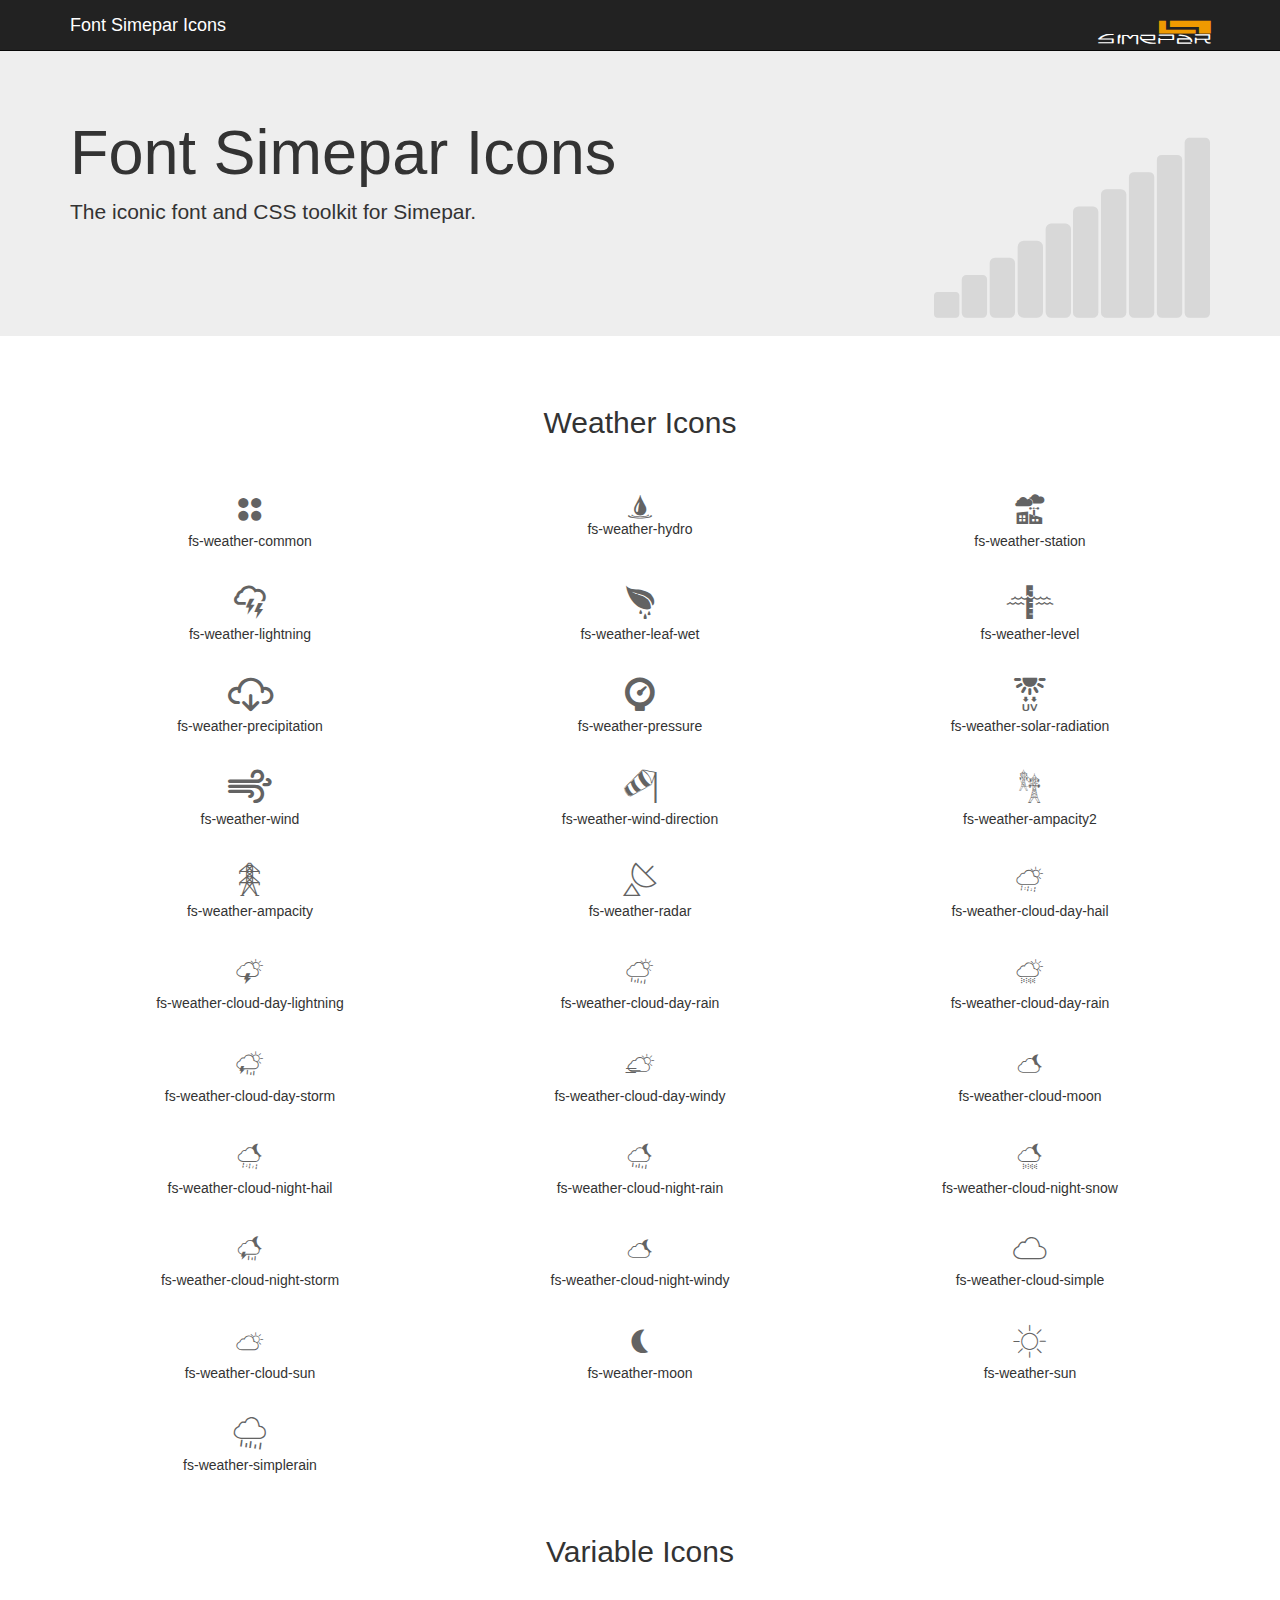
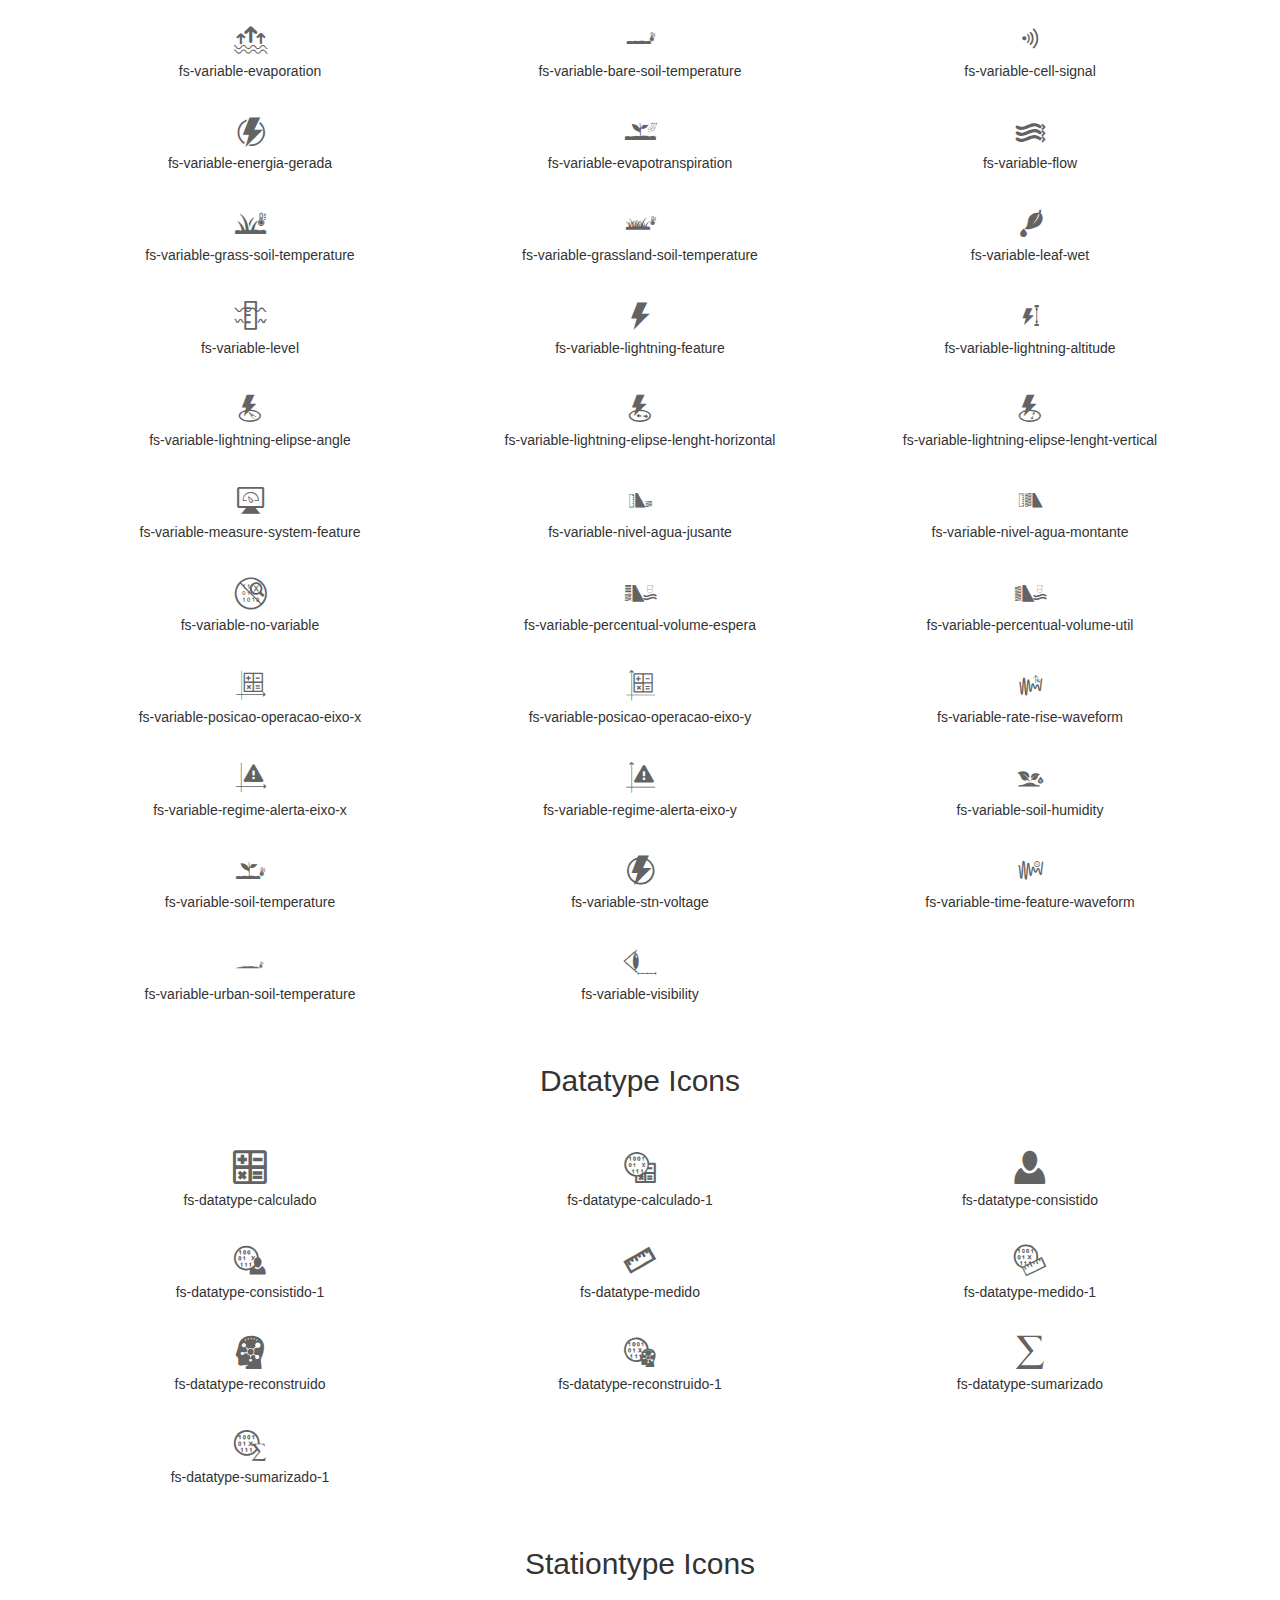
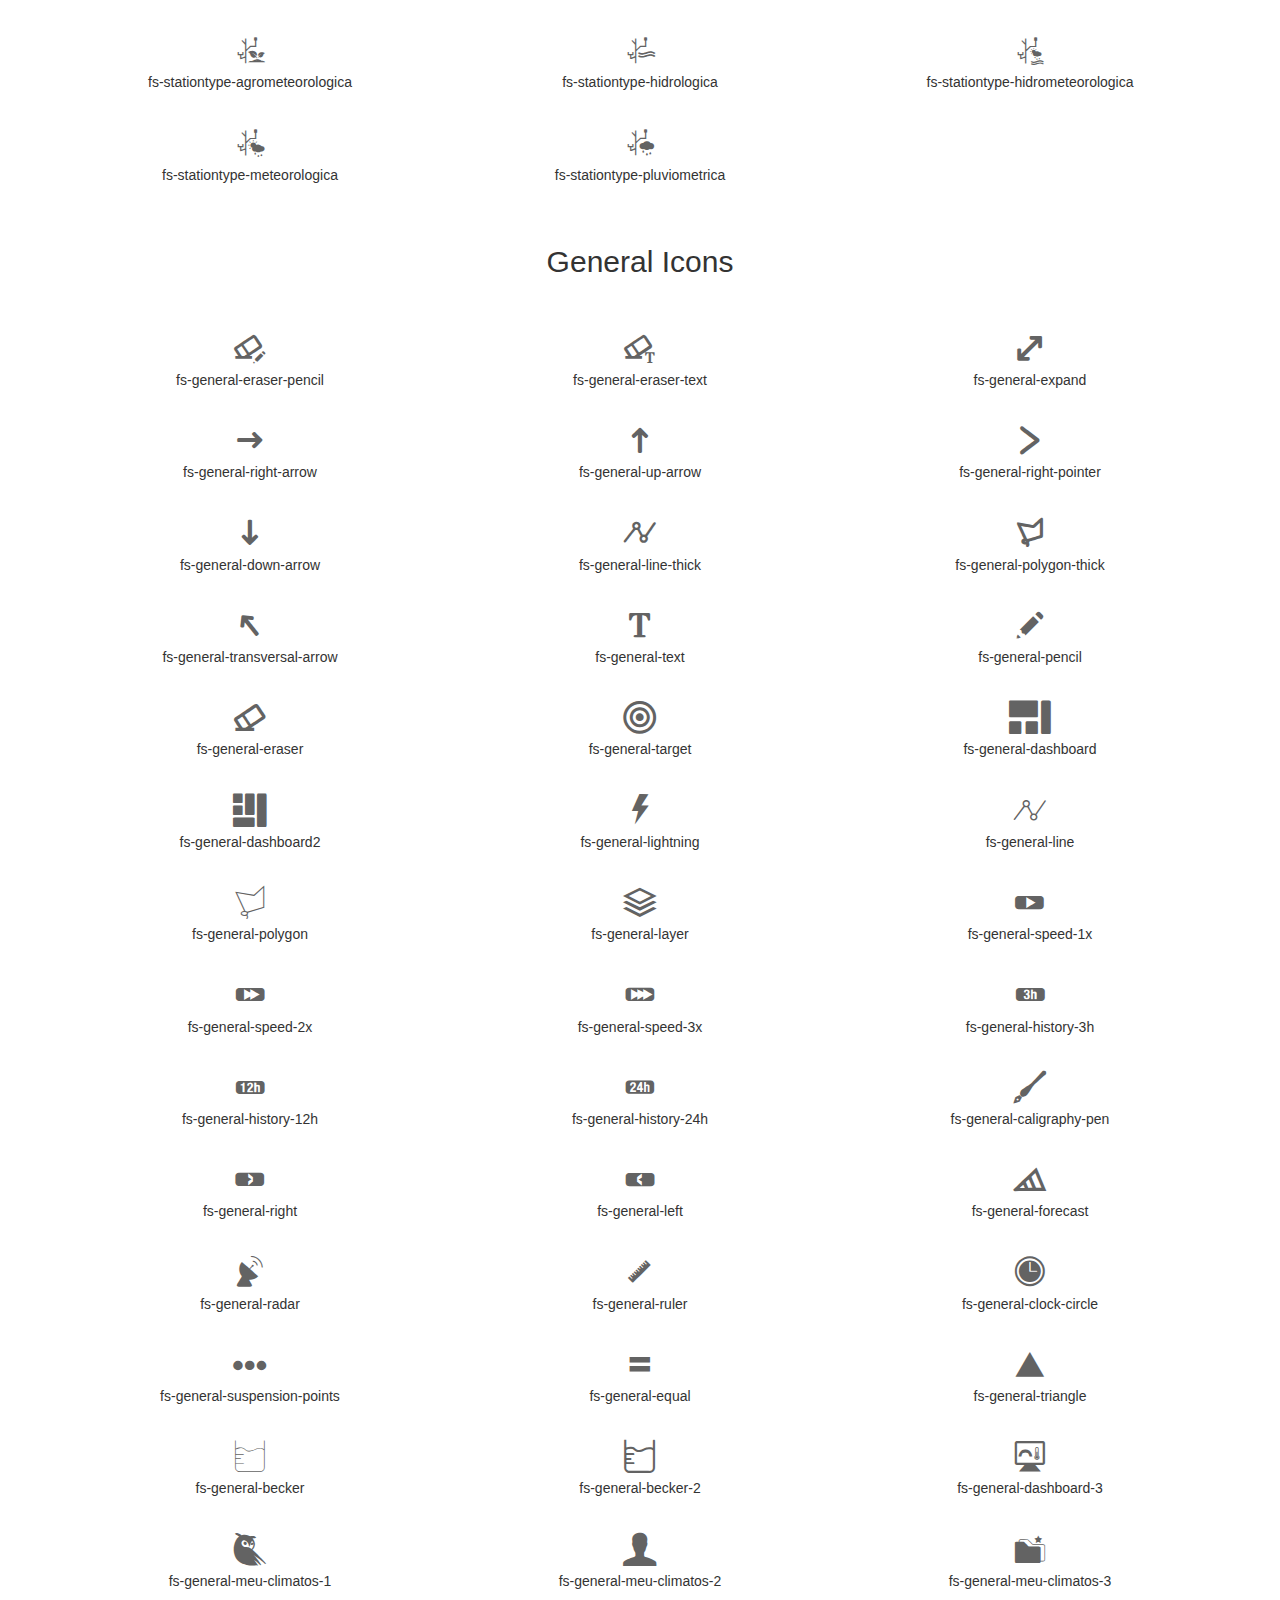
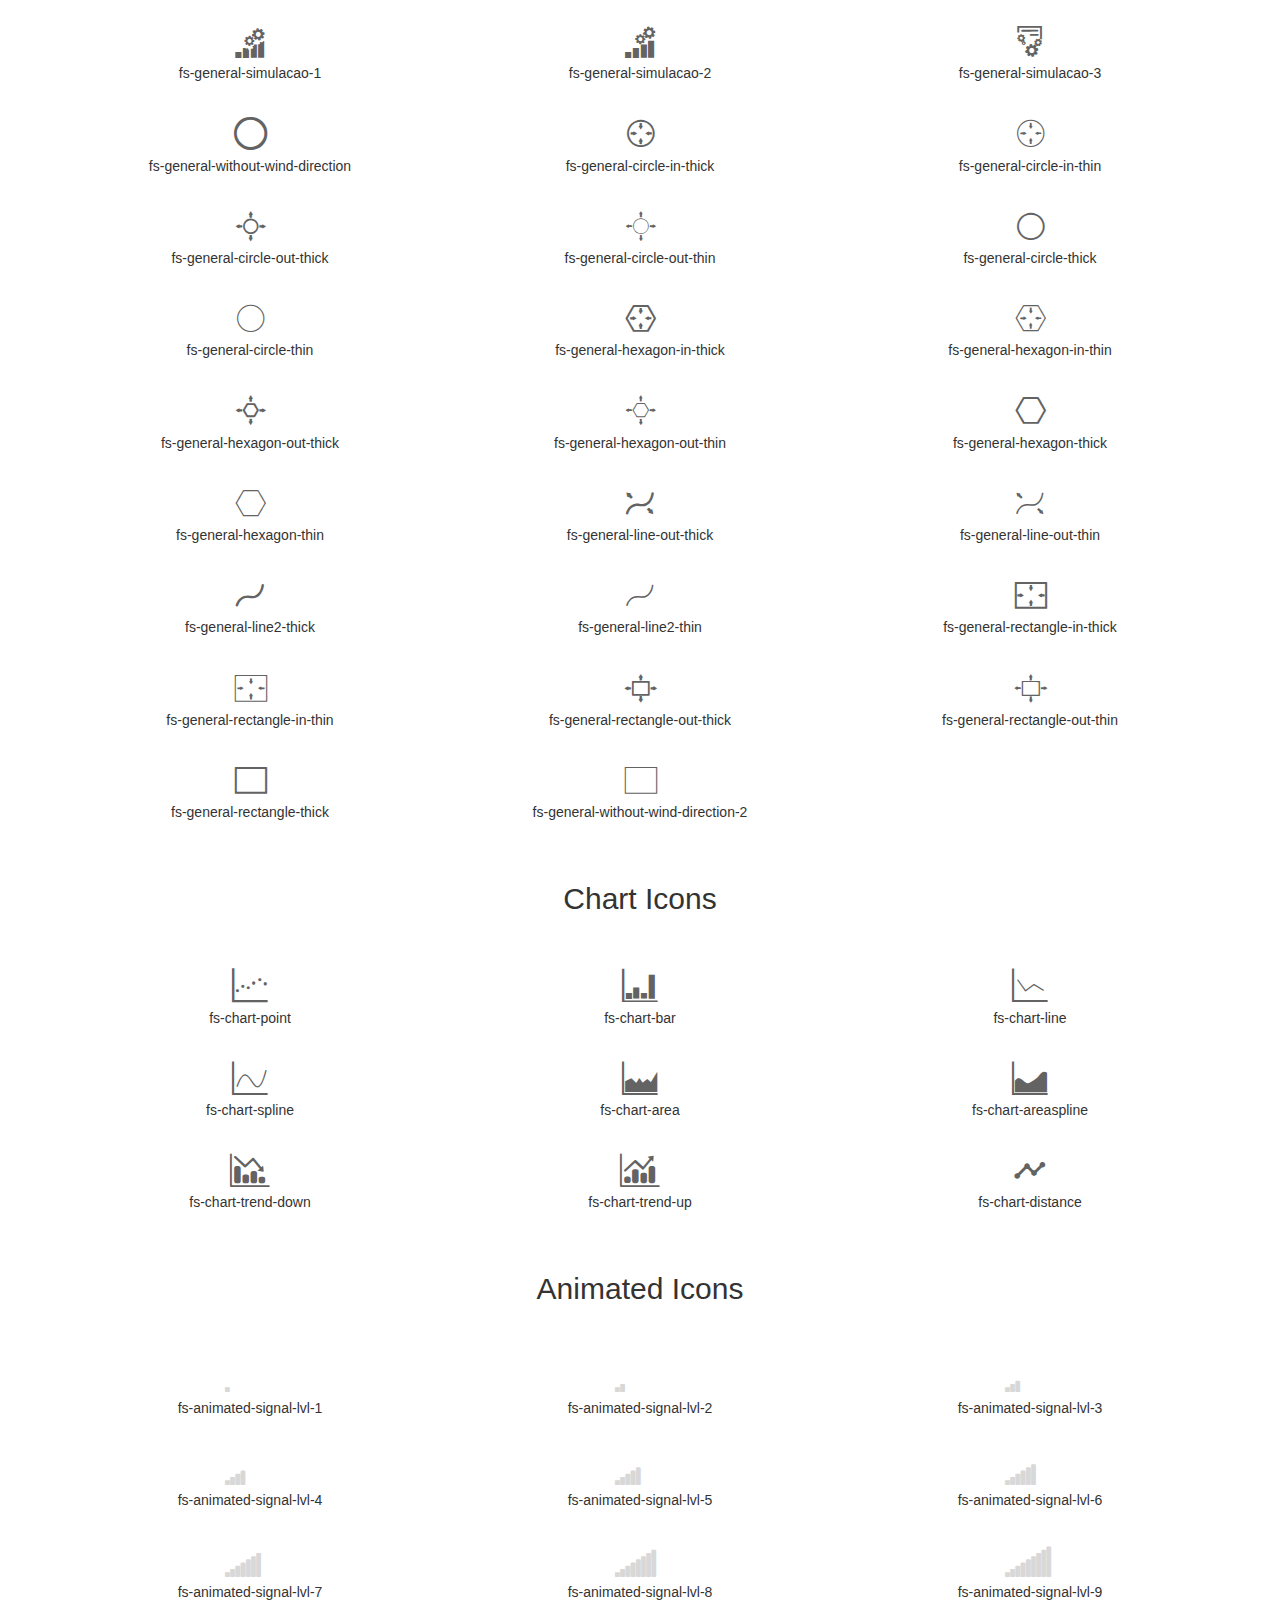
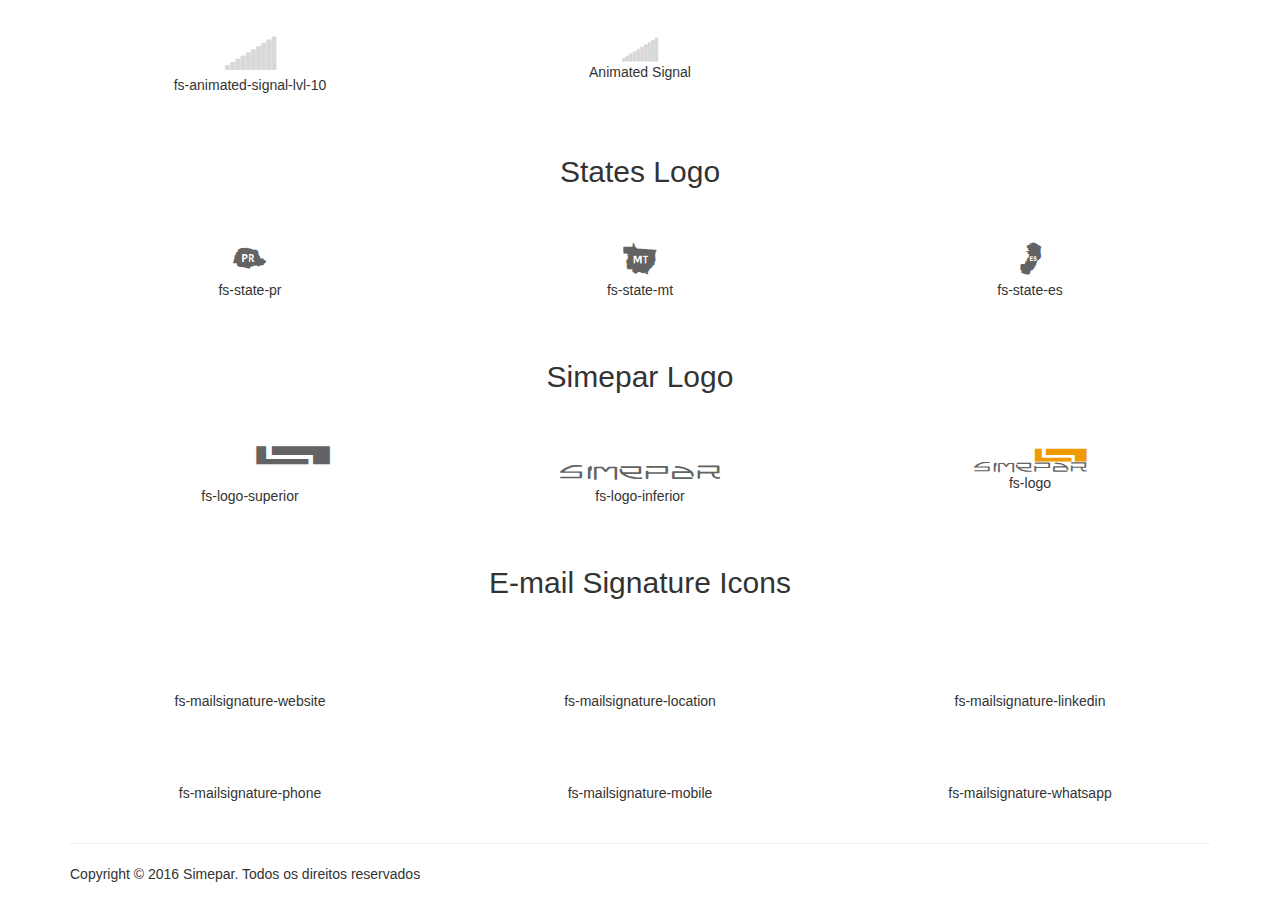
==== commit 46a3aba4: "Added new general icons for climatos" ====
--- a/index.html
+++ b/index.html
@@ -620,8 +620,93 @@
                 <div id="font-size" class="fs-general-without-wind-direction"></div>
                 <div>fs-general-without-wind-direction</div>
             </div>
-            <div class="col-md-4 col-sm-4 col-xs-12 margin">
-                <div id="font-size" class="fs-general-without-wind-direction-2"></div>
+            <!-- inseridos em 29.08 -->
+            <div class="col-md-4 col-sm-4 col-xs-12 margin">
+                <div id="font-size" class="fs-general-circle-in-thick"></div>
+                <div>fs-general-circle-in-thick</div>
+            </div>
+            <div class="col-md-4 col-sm-4 col-xs-12 margin">
+                <div id="font-size" class="fs-general-circle-in-thin"></div>
+                <div>fs-general-circle-in-thin</div>
+            </div>
+            <div class="col-md-4 col-sm-4 col-xs-12 margin">
+                <div id="font-size" class="fs-general-circle-out-thick"></div>
+                <div>fs-general-circle-out-thick</div>
+            </div>
+            <div class="col-md-4 col-sm-4 col-xs-12 margin">
+                <div id="font-size" class="fs-general-circle-out-thin"></div>
+                <div>fs-general-circle-out-thin</div>
+            </div>
+            <div class="col-md-4 col-sm-4 col-xs-12 margin">
+                <div id="font-size" class="fs-general-circle-thick"></div>
+                <div>fs-general-circle-thick</div>
+            </div>
+            <div class="col-md-4 col-sm-4 col-xs-12 margin">
+                <div id="font-size" class="fs-general-circle-thin"></div>
+                <div>fs-general-circle-thin</div>
+            </div>
+            <div class="col-md-4 col-sm-4 col-xs-12 margin">
+                <div id="font-size" class="fs-general-hexagon-in-thick"></div>
+                <div>fs-general-hexagon-in-thick</div>
+            </div>
+            <div class="col-md-4 col-sm-4 col-xs-12 margin">
+                <div id="font-size" class="fs-general-hexagon-in-thin"></div>
+                <div>fs-general-hexagon-in-thin</div>
+            </div>
+            <div class="col-md-4 col-sm-4 col-xs-12 margin">
+                <div id="font-size" class="fs-general-hexagon-out-thick"></div>
+                <div>fs-general-hexagon-out-thick</div>
+            </div>
+            <div class="col-md-4 col-sm-4 col-xs-12 margin">
+                <div id="font-size" class="fs-general-hexagon-out-thin"></div>
+                <div>fs-general-hexagon-out-thin</div>
+            </div>
+            <div class="col-md-4 col-sm-4 col-xs-12 margin">
+                <div id="font-size" class="fs-general-hexagon-thick"></div>
+                <div>fs-general-hexagon-thick</div>
+            </div>
+            <div class="col-md-4 col-sm-4 col-xs-12 margin">
+                <div id="font-size" class="fs-general-hexagon-thin"></div>
+                <div>fs-general-hexagon-thin</div>
+            </div>
+            <div class="col-md-4 col-sm-4 col-xs-12 margin">
+                <div id="font-size" class="fs-general-line-out-thick"></div>
+                <div>fs-general-line-out-thick</div>
+            </div>
+            <div class="col-md-4 col-sm-4 col-xs-12 margin">
+                <div id="font-size" class="fs-general-line-out-thin"></div>
+                <div>fs-general-line-out-thin</div>
+            </div>
+            <div class="col-md-4 col-sm-4 col-xs-12 margin">
+                <div id="font-size" class="fs-general-line2-thick"></div>
+                <div>fs-general-line2-thick</div>
+            </div>
+            <div class="col-md-4 col-sm-4 col-xs-12 margin">
+                <div id="font-size" class="fs-general-line2-thin"></div>
+                <div>fs-general-line2-thin</div>
+            </div>
+            <div class="col-md-4 col-sm-4 col-xs-12 margin">
+                <div id="font-size" class="fs-general-rectangle-in-thick"></div>
+                <div>fs-general-rectangle-in-thick</div>
+            </div>
+            <div class="col-md-4 col-sm-4 col-xs-12 margin">
+                <div id="font-size" class="fs-general-rectangle-in-thin"></div>
+                <div>fs-general-rectangle-in-thin</div>
+            </div>
+            <div class="col-md-4 col-sm-4 col-xs-12 margin">
+                <div id="font-size" class="fs-general-rectangle-out-thick"></div>
+                <div>fs-general-rectangle-out-thick</div>
+            </div>
+            <div class="col-md-4 col-sm-4 col-xs-12 margin">
+                <div id="font-size" class="fs-general-rectangle-out-thin"></div>
+                <div>fs-general-rectangle-out-thin</div>
+            </div>
+            <div class="col-md-4 col-sm-4 col-xs-12 margin">
+                <div id="font-size" class="fs-general-rectangle-thick"></div>
+                <div>fs-general-rectangle-thick</div>
+            </div>
+            <div class="col-md-4 col-sm-4 col-xs-12 margin">
+                <div id="font-size" class="fs-general-rectangle-thin"></div>
                 <div>fs-general-without-wind-direction-2</div>
             </div>
         </div>
--- a/css/font-styles.css
+++ b/css/font-styles.css
@@ -72,72 +72,138 @@
   content: "\f51b";
 }
 
+.fs-general-circle-in-thick:before {
+  content: "\e900";
+}
+.fs-general-circle-in-thin:before {
+  content: "\e901";
+}
+.fs-general-circle-out-thick:before {
+  content: "\e902";
+}
+.fs-general-circle-out-thin:before {
+  content: "\e903";
+}
+.fs-general-circle-thick:before {
+  content: "\e904";
+}
+.fs-general-circle-thin:before {
+  content: "\e905";
+}
+.fs-general-hexagon-in-thick:before {
+  content: "\e907";
+}
+.fs-general-hexagon-in-thin:before {
+  content: "\e908";
+}
+.fs-general-hexagon-out-thick:before {
+  content: "\e909";
+}
+.fs-general-hexagon-out-thin:before {
+  content: "\e906";
+}
+.fs-general-hexagon-thick:before {
+  content: "\e90a";
+}
+.fs-general-hexagon-thin:before {
+  content: "\e90b";
+}
+.fs-general-line-out-thick:before {
+  content: "\e90c";
+}
+.fs-general-line-out-thin:before {
+  content: "\e90d";
+}
+.fs-general-line2-thick:before {
+  content: "\e90e";
+}
+.fs-general-line2-thin:before {
+  content: "\e90f";
+}
+.fs-general-rectangle-in-thick:before {
+  content: "\e910";
+}
+.fs-general-rectangle-in-thin:before {
+  content: "\e911";
+}
+.fs-general-rectangle-out-thick:before {
+  content: "\e912";
+}
+.fs-general-rectangle-out-thin:before {
+  content: "\e913";
+}
+.fs-general-rectangle-thick:before {
+  content: "\e914";
+}
+.fs-general-rectangle-thin:before {
+  content: "\e915";
+}
 .fs-mailsignature-website .path1:before {
-  content: "\e900";
+  content: "\e916";
   color: rgb(214, 165, 30);
 }
 .fs-mailsignature-website .path2:before {
-  content: "\e901";
+  content: "\e917";
   margin-left: -1em;
   color: rgb(253, 253, 251);
 }
 .fs-mailsignature-linkedin .path1:before {
-  content: "\e902";
+  content: "\e918";
   color: rgb(214, 165, 30);
 }
 .fs-mailsignature-linkedin .path2:before {
-  content: "\e903";
+  content: "\e919";
   margin-left: -1em;
   color: rgb(255, 255, 255);
 }
 .fs-mailsignature-linkedin .path3:before {
-  content: "\e904";
+  content: "\e91a";
   margin-left: -1em;
   color: rgb(255, 255, 255);
 }
 .fs-mailsignature-linkedin .path4:before {
-  content: "\e905";
+  content: "\e91b";
   margin-left: -1em;
   color: rgb(255, 255, 255);
 }
 .fs-mailsignature-location .path1:before {
-  content: "\e906";
+  content: "\e91c";
   color: rgb(214, 165, 30);
 }
 .fs-mailsignature-location .path2:before {
-  content: "\e907";
+  content: "\e91d";
   margin-left: -1em;
   color: rgb(250, 250, 250);
 }
 .fs-mailsignature-mobile .path1:before {
-  content: "\e908";
+  content: "\e91e";
   color: rgb(214, 165, 30);
 }
 .fs-mailsignature-mobile .path2:before {
-  content: "\e909";
+  content: "\e91f";
   margin-left: -1em;
   color: rgb(255, 255, 255);
 }
 .fs-mailsignature-phone .path1:before {
-  content: "\e90a";
+  content: "\e920";
   color: rgb(214, 165, 30);
 }
 .fs-mailsignature-phone .path2:before {
-  content: "\e90b";
+  content: "\e921";
   margin-left: -1em;
   color: rgb(250, 250, 250);
 }
 .fs-mailsignature-whatsapp .path1:before {
-  content: "\e90c";
+  content: "\e922";
   color: rgb(214, 165, 30);
 }
 .fs-mailsignature-whatsapp .path2:before {
-  content: "\e90d";
+  content: "\e923";
   margin-left: -1em;
   color: rgb(255, 255, 255);
 }
 .fs-mailsignature-whatsapp .path3:before {
-  content: "\e90e";
+  content: "\e924";
   margin-left: -1em;
   color: rgb(255, 255, 255);
 }
@@ -184,19 +250,19 @@
   content: "\e97f";
 }
 .fs-datatype-calculado-1:before {
-  content: "\e90f";
+  content: "\e925";
 }
 .fs-datatype-calculado:before {
-  content: "\e910";
+  content: "\e926";
 }
 .fs-datatype-consistido-1:before {
-  content: "\e911";
+  content: "\e927";
 }
 .fs-datatype-consistido:before {
-  content: "\e912";
+  content: "\e928";
 }
 .fs-datatype-medido-1:before {
-  content: "\e913";
+  content: "\e929";
 }
 .fs-datatype-medido:before {
   content: "\e977";
@@ -415,151 +481,151 @@
   content: "\e932";
 }
 .fs-general-forecast:before {
-  content: "\e914";
+  content: "\e92a";
 }
 .fs-general-caligraphy-pen:before {
-  content: "\e915";
+  content: "\e92b";
 }
 .fs-general-radar:before {
-  content: "\e916";
+  content: "\e92c";
 }
 .fs-general-target:before {
-  content: "\e917";
+  content: "\e92d";
 }
 .fs-general-speed-1x:before {
-  content: "\e918";
+  content: "\e92e";
 }
 .fs-general-speed-2x:before {
-  content: "\e919";
+  content: "\e92f";
 }
 .fs-general-history-3h:before {
-  content: "\e91a";
+  content: "\e930";
 }
 .fs-general-speed-3x:before {
-  content: "\e91b";
+  content: "\e95f";
 }
 .fs-general-history-12h:before {
-  content: "\e91c";
+  content: "\e960";
 }
 .fs-general-history-24h:before {
-  content: "\e91d";
+  content: "\e961";
 }
 .fs-general-right:before {
-  content: "\e91e";
+  content: "\e962";
 }
 .fs-general-left:before {
-  content: "\e91f";
+  content: "\e963";
 }
 .fs-general-ruler:before {
-  content: "\e920";
+  content: "\e98c";
 }
 .fs-general-clock-circle:before {
-  content: "\e921";
+  content: "\e98d";
 }
 .fs-general-suspension-points:before {
-  content: "\e922";
+  content: "\e98e";
 }
 .fs-state-es:before {
-  content: "\e923";
+  content: "\e98f";
 }
 .fs-state-mt:before {
-  content: "\e924";
+  content: "\e990";
 }
 .fs-state-pr:before {
-  content: "\e925";
+  content: "\e991";
 }
 .fs-general-layer:before {
-  content: "\e926";
+  content: "\e992";
 }
 .fs-weather-radar:before {
-  content: "\e927";
+  content: "\e993";
 }
 .fs-chart-trend-down:before {
-  content: "\e928";
+  content: "\e994";
 }
 .fs-chart-area:before {
-  content: "\e929";
+  content: "\e995";
 }
 .fs-chart-trend-up:before {
-  content: "\e92a";
+  content: "\e996";
 }
 .fs-chart-distance:before {
-  content: "\e92b";
+  content: "\e997";
 }
 .fs-general-lightning:before {
-  content: "\e92c";
+  content: "\e998";
 }
 .fs-chart-areaspline:before {
-  content: "\e92d";
+  content: "\e999";
 }
 .fs-weather-leaf-wet:before {
-  content: "\e92e";
+  content: "\e99a";
 }
 .fs-weather-level:before {
-  content: "\e92f";
+  content: "\e99b";
 }
 .fs-weather-preciptation:before {
-  content: "\e930";
+  content: "\e99c";
 }
 .fs-chart-bar:before {
-  content: "\e95f";
+  content: "\e99d";
 }
 .fs-weather-pressure:before {
-  content: "\e960";
+  content: "\e99e";
 }
 .fs-weather-temperature:before {
-  content: "\e961";
+  content: "\e99f";
 }
 .fs-weather-humidity:before {
-  content: "\e962";
+  content: "\e9a0";
 }
 .fs-weather-solar-radiation:before {
-  content: "\e963";
+  content: "\e9a1";
 }
 .fs-weather-wind:before {
-  content: "\e98c";
+  content: "\e9a2";
 }
 .fs-weather-wind-direction:before {
-  content: "\e98d";
+  content: "\e9a3";
 }
 .fs-general-dashboard:before {
-  content: "\e98e";
+  content: "\e9a4";
 }
 .fs-general-dashboard2:before {
-  content: "\e98f";
+  content: "\e9a5";
 }
 .fs-weather-ampacity2:before {
-  content: "\e990";
+  content: "\e9a6";
 }
 .fs-chart-line:before {
-  content: "\e991";
+  content: "\e9a7";
 }
 .fs-weather-ampacity:before {
-  content: "\e992";
+  content: "\e9a8";
 }
 .fs-general-line:before {
-  content: "\e993";
+  content: "\e9a9";
 }
 .fs-chart-point:before {
-  content: "\e994";
+  content: "\e9aa";
 }
 .fs-general-polygon:before {
-  content: "\e995";
+  content: "\e9ab";
 }
 .fs-chart-spline:before {
-  content: "\e996";
+  content: "\e9ac";
 }
 .fs-weather-common:before {
-  content: "\e997";
+  content: "\e9ad";
 }
 .fs-weather-hydro:before {
-  content: "\e998";
+  content: "\e9ae";
 }
 .fs-weather-station:before {
-  content: "\e999";
+  content: "\e9af";
 }
 .fs-weather-lightning:before {
-  content: "\e99a";
+  content: "\e9b0";
 }
 .fs-logo-superior:before {
   content: "\f50f";
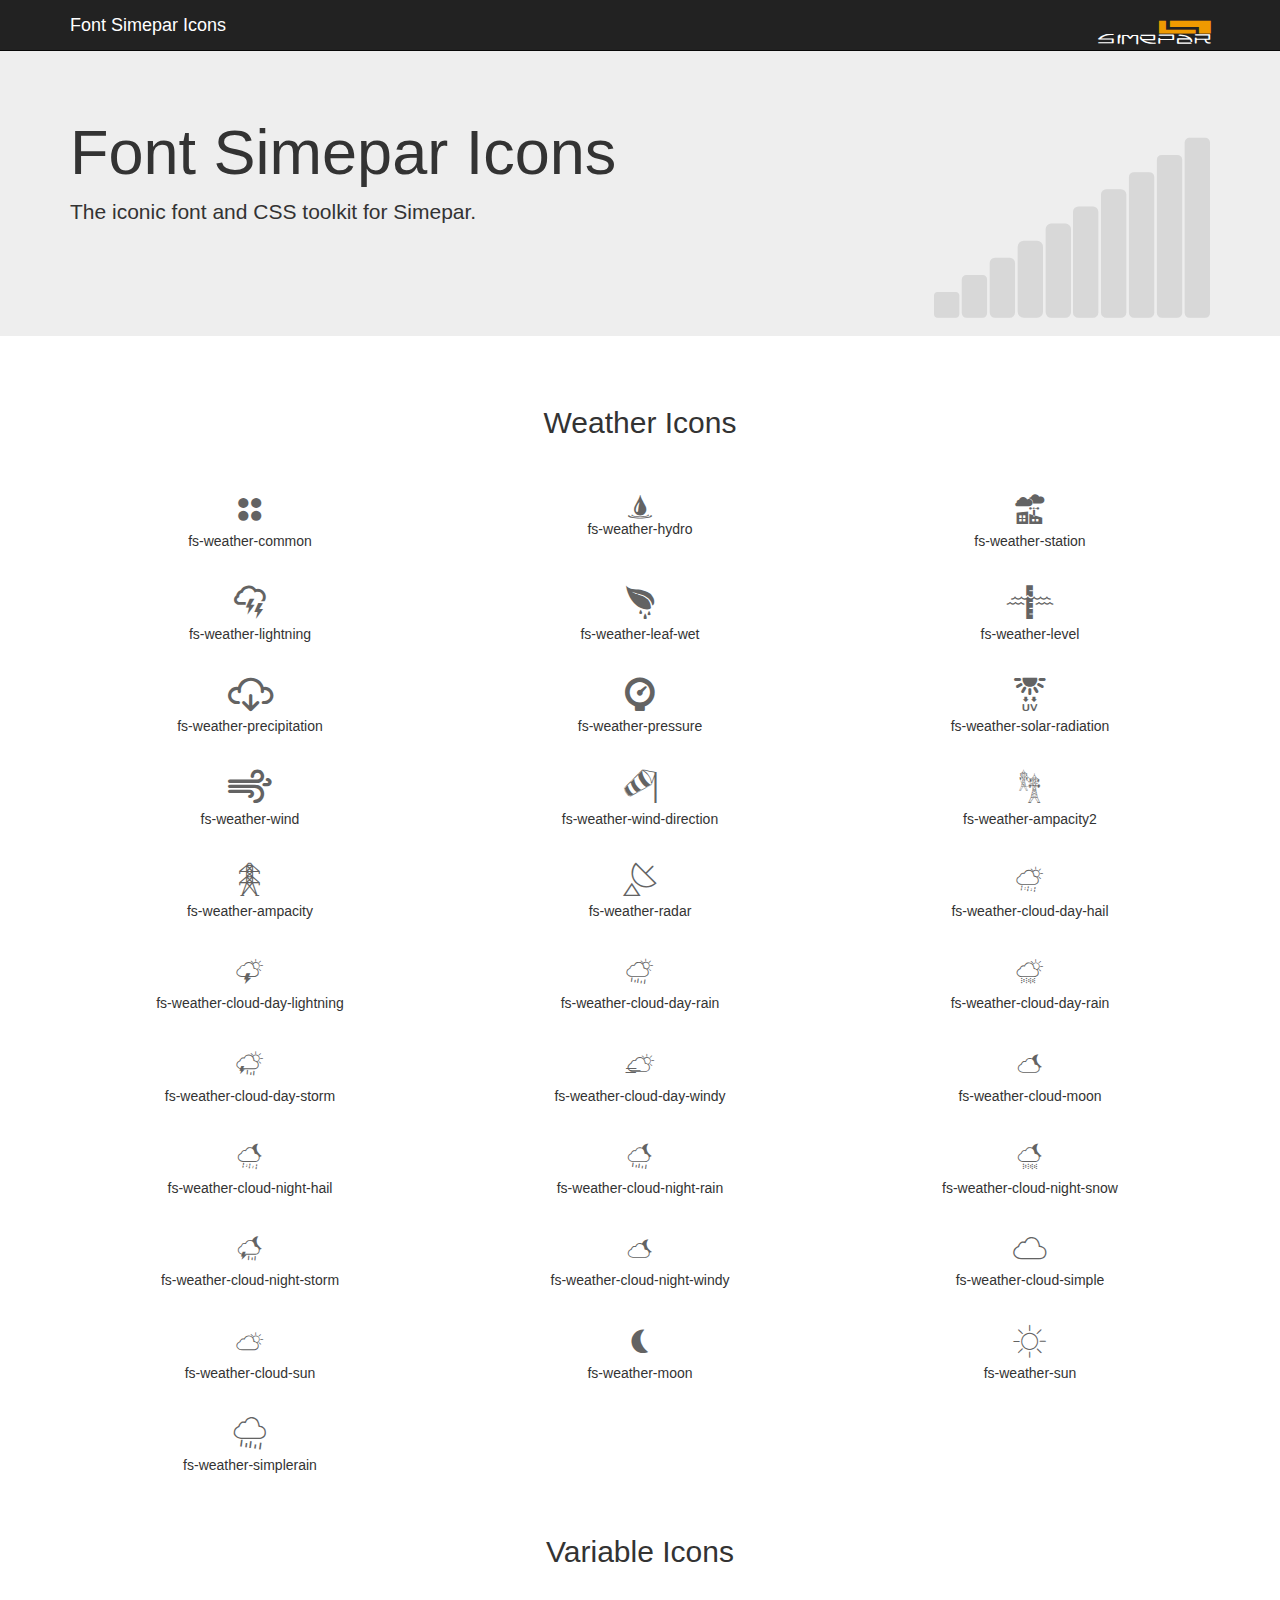
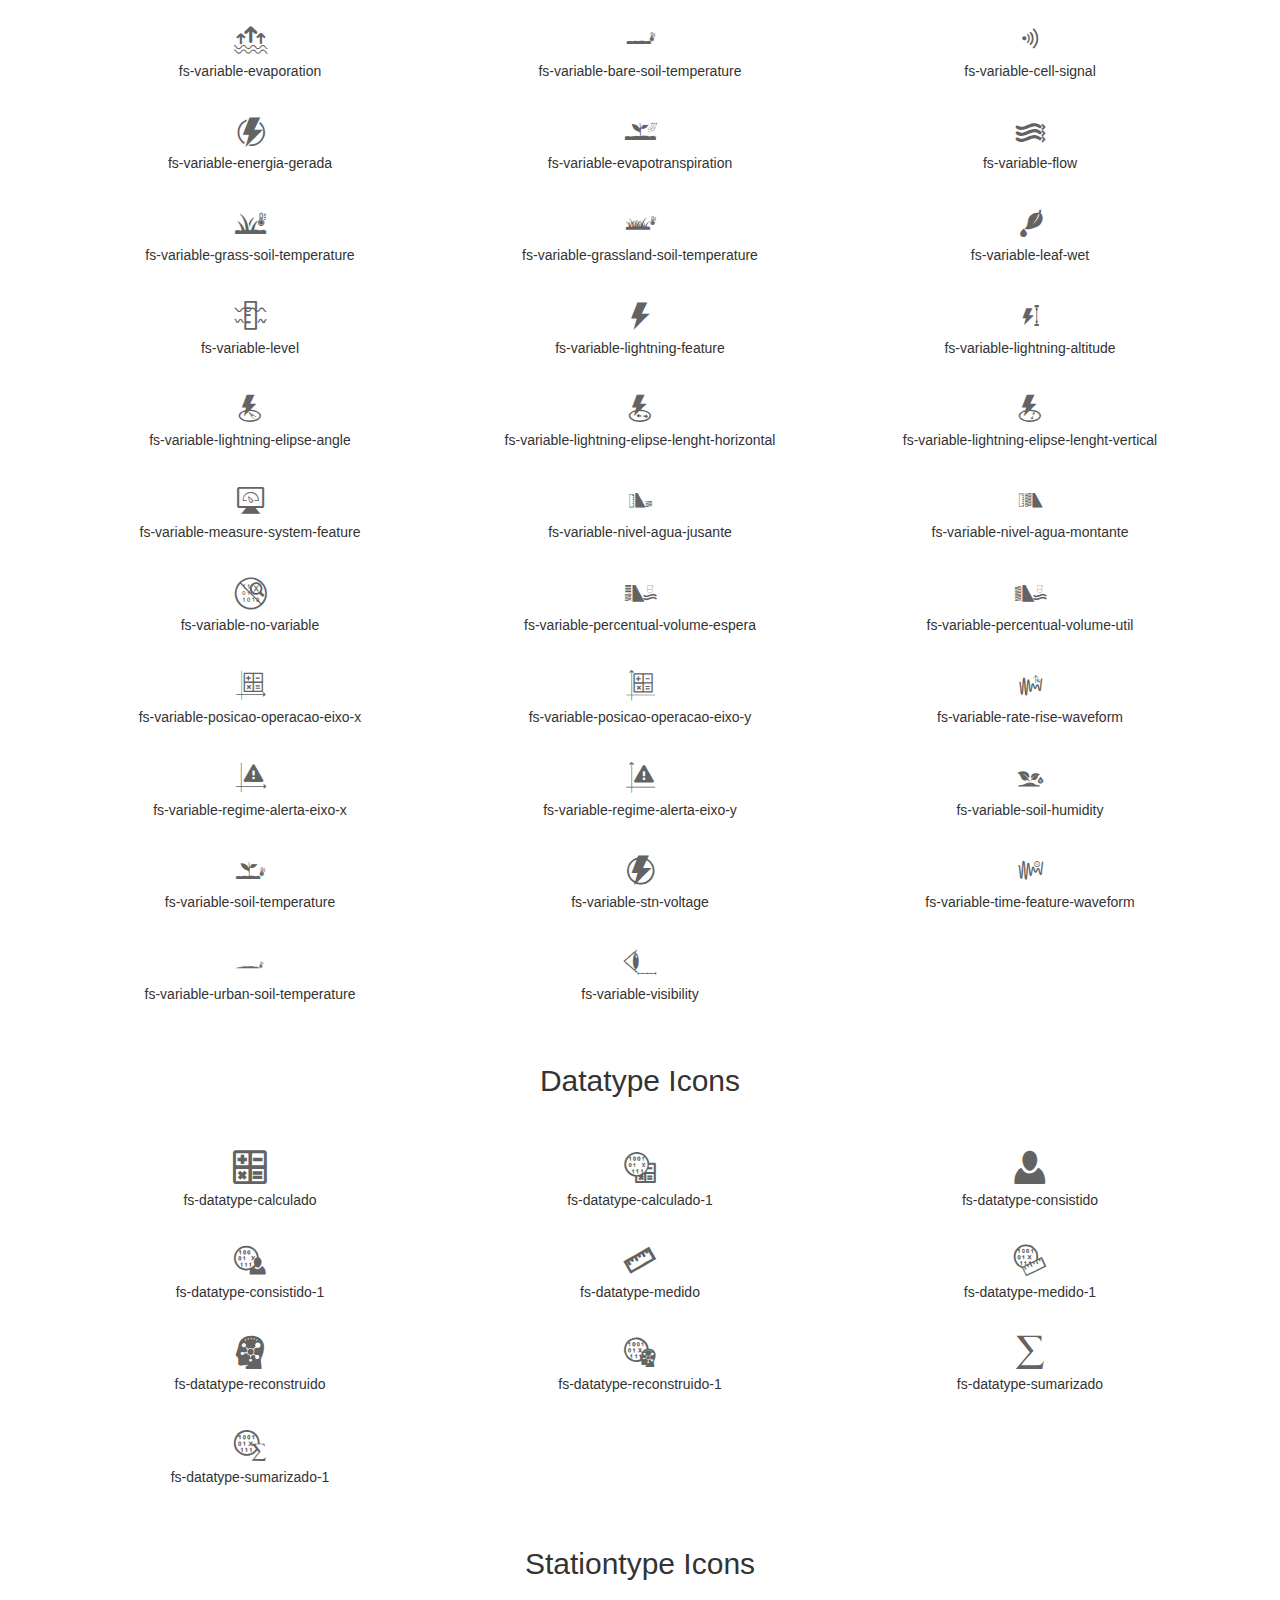
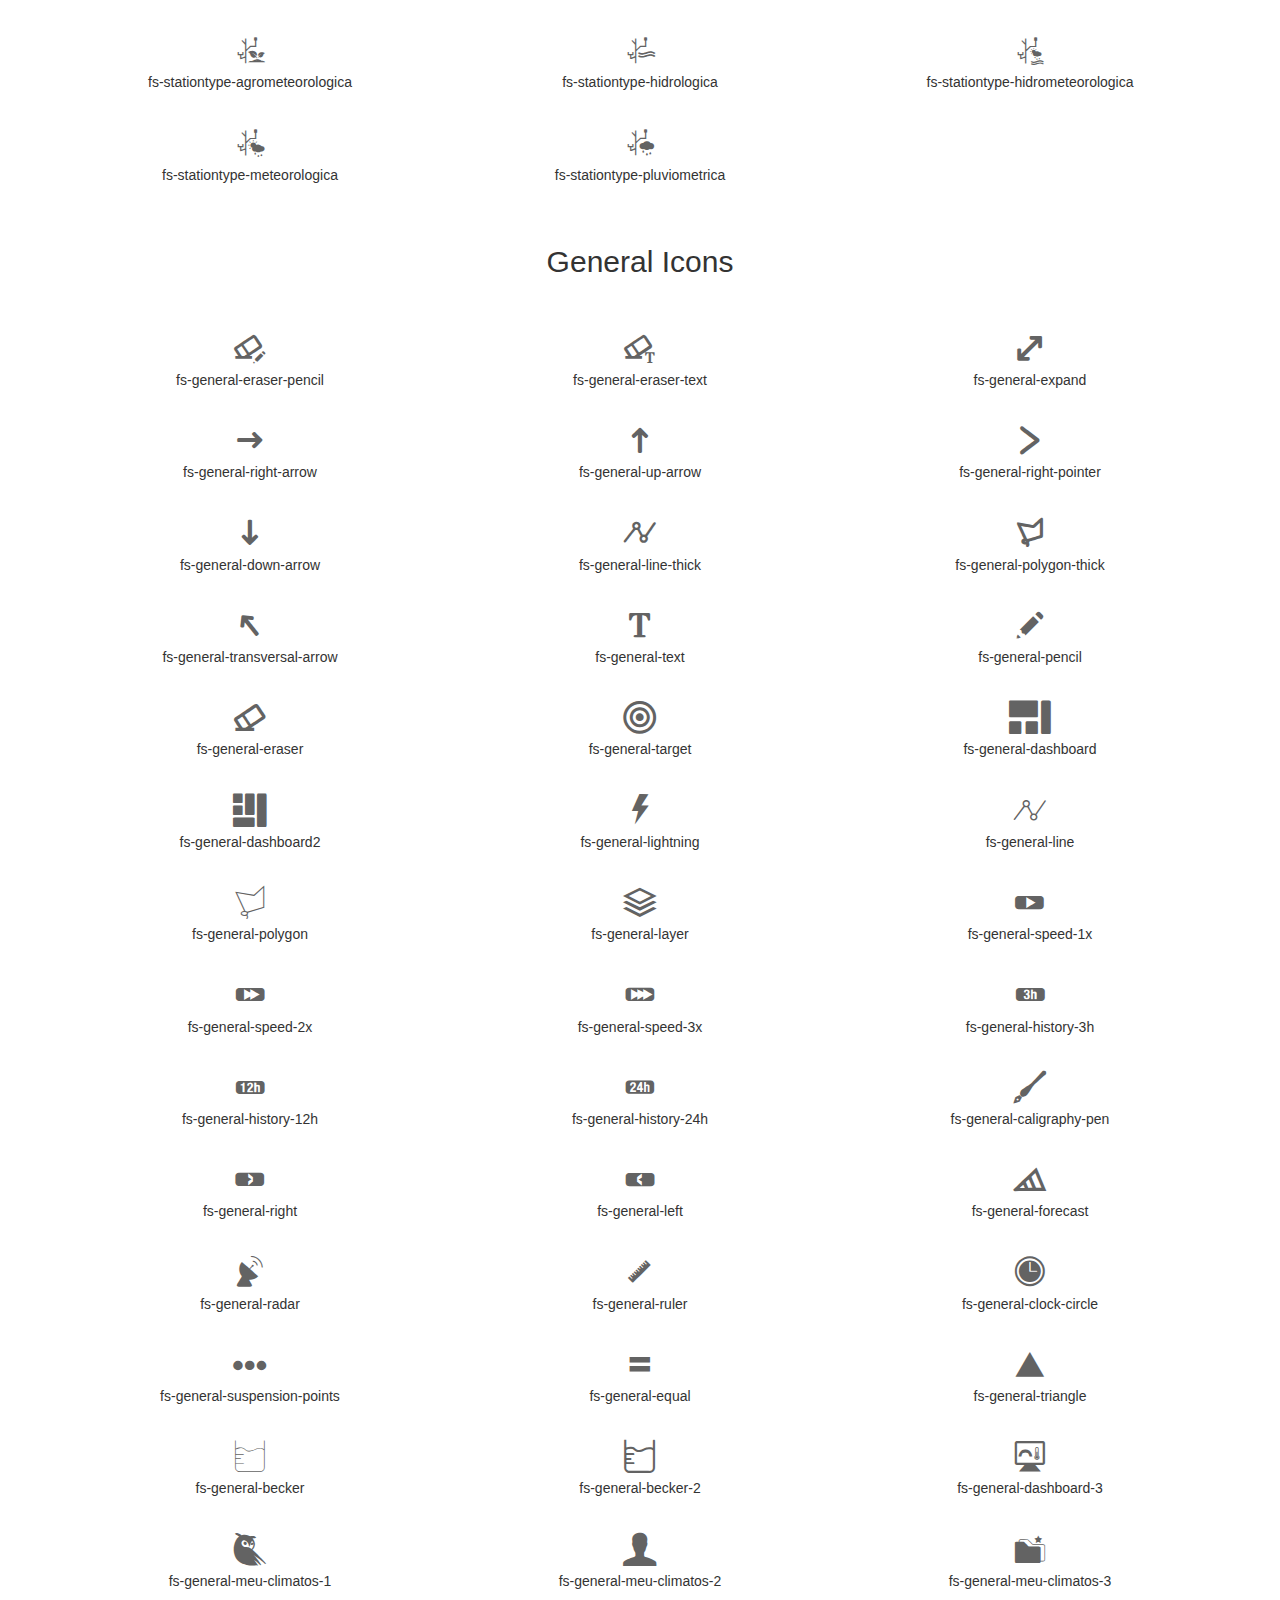
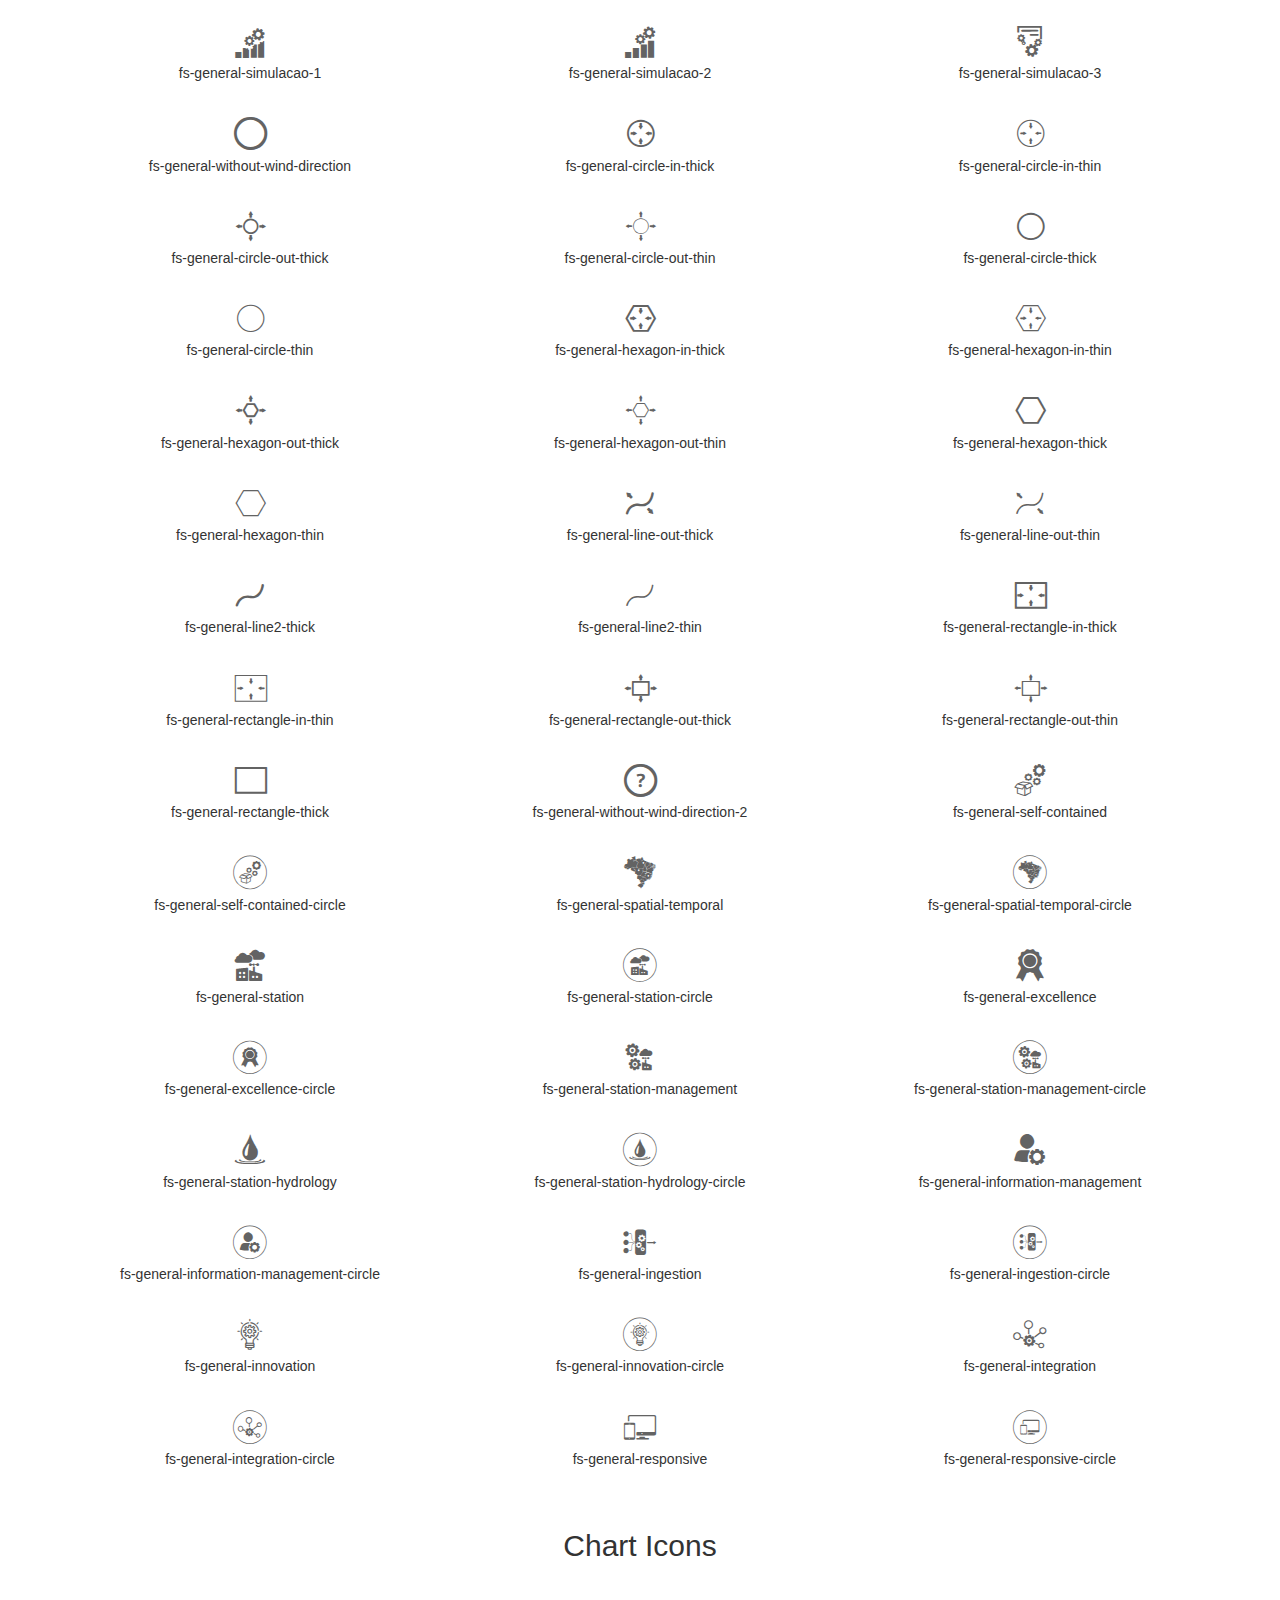
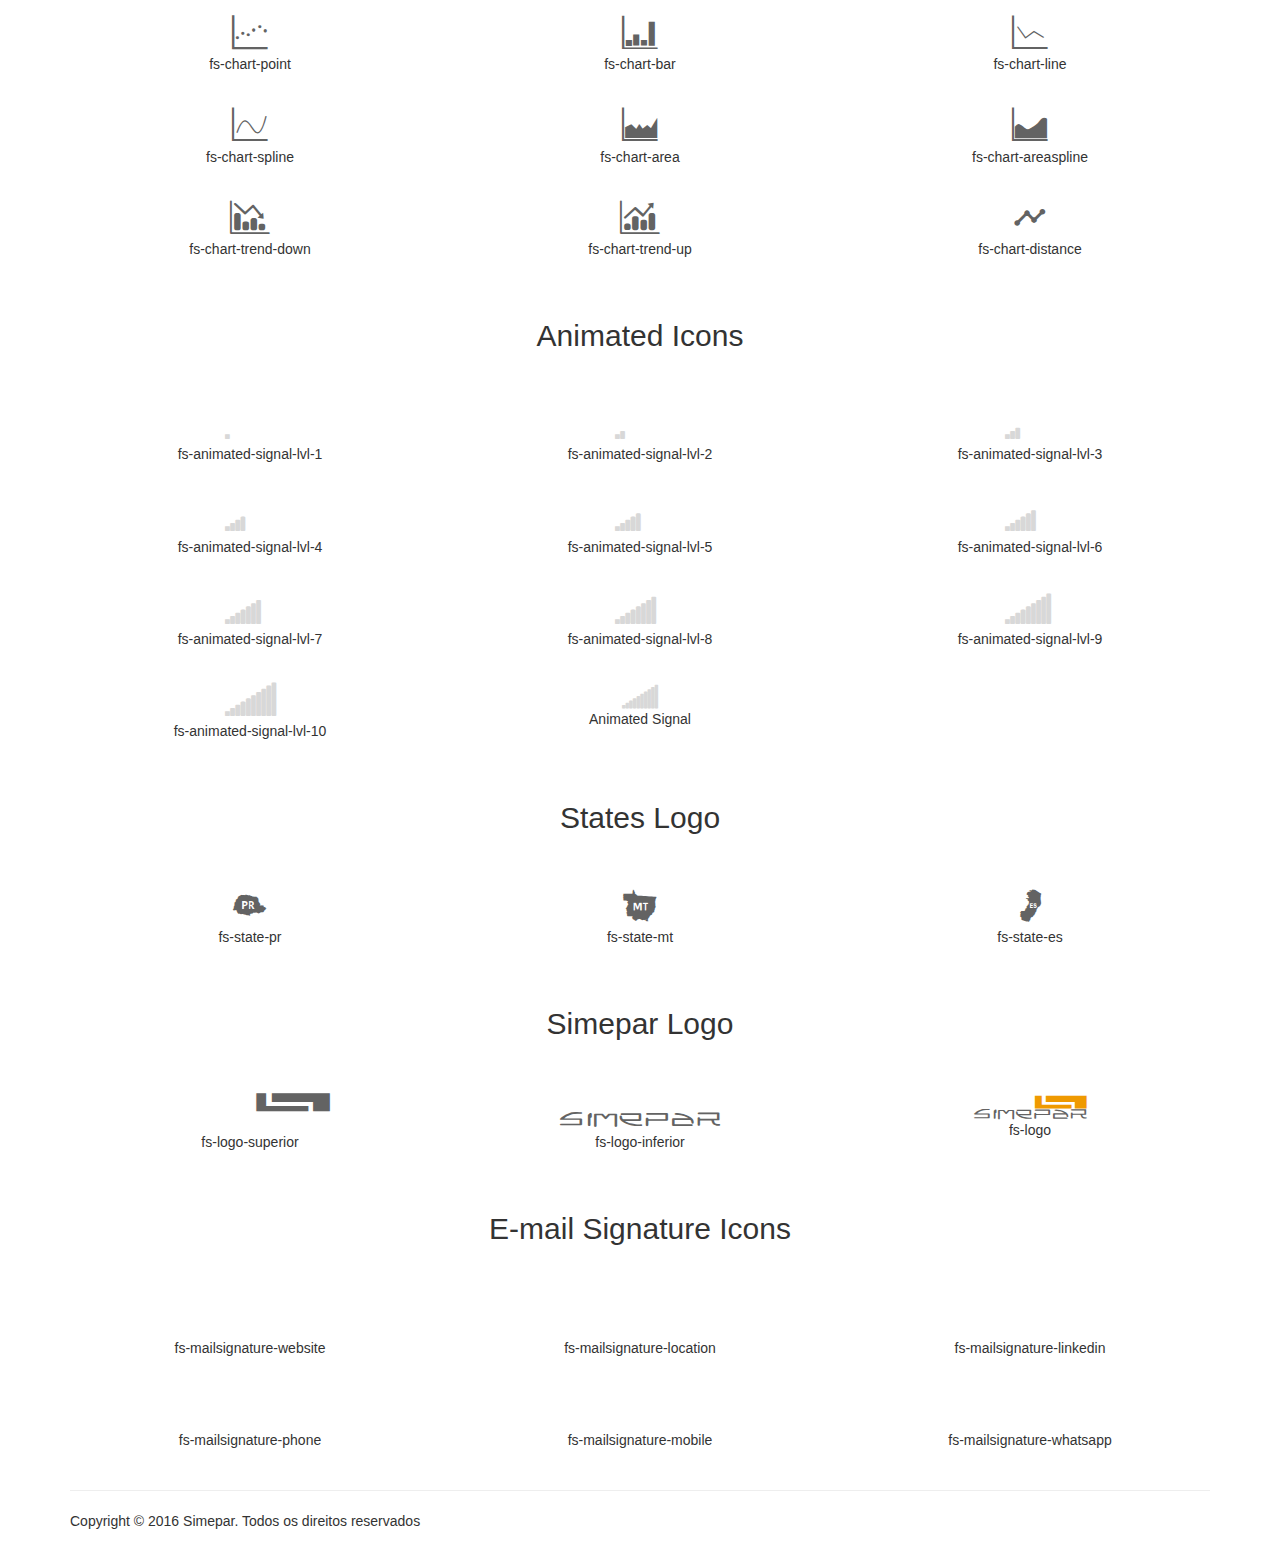
==== commit 302bafdc: "added icons for landing page" ====
--- a/index.html
+++ b/index.html
@@ -706,9 +706,102 @@
                 <div>fs-general-rectangle-thick</div>
             </div>
             <div class="col-md-4 col-sm-4 col-xs-12 margin">
-                <div id="font-size" class="fs-general-rectangle-thin"></div>
+                <div id="font-size" class="fs-general-without-wind-direction-2"></div>
                 <div>fs-general-without-wind-direction-2</div>
             </div>
+
+            <!-- landing page icons -->
+             <div class="col-md-4 col-sm-4 col-xs-12 margin">
+                <div id="font-size" class="fs-general-self-contained"></div>
+                <div>fs-general-self-contained</div>
+            </div>
+            <div class="col-md-4 col-sm-4 col-xs-12 margin">
+                <div id="font-size" class="fs-general-self-contained-circle"></div>
+                <div>fs-general-self-contained-circle</div>
+            </div>
+            <div class="col-md-4 col-sm-4 col-xs-12 margin">
+                <div id="font-size" class="fs-general-spatial-temporal"></div>
+                <div>fs-general-spatial-temporal</div>
+            </div>
+            <div class="col-md-4 col-sm-4 col-xs-12 margin">
+                <div id="font-size" class="fs-general-spatial-temporal-circle"></div>
+                <div>fs-general-spatial-temporal-circle</div>
+            </div>           
+            <div class="col-md-4 col-sm-4 col-xs-12 margin">
+                <div id="font-size" class="fs-general-station"></div>
+                <div>fs-general-station</div>
+            </div>     
+            <div class="col-md-4 col-sm-4 col-xs-12 margin">
+                <div id="font-size" class="fs-general-station-circle"></div>
+                <div>fs-general-station-circle</div>
+            </div>
+			<div class="col-md-4 col-sm-4 col-xs-12 margin">
+                <div id="font-size" class="fs-general-excellence"></div>
+                <div>fs-general-excellence</div>
+            </div>
+            <div class="col-md-4 col-sm-4 col-xs-12 margin">
+                <div id="font-size" class="fs-general-excellence-circle"></div>
+                <div>fs-general-excellence-circle</div>
+            </div>
+            <div class="col-md-4 col-sm-4 col-xs-12 margin">
+                <div id="font-size" class="fs-general-station-management"></div>
+                <div>fs-general-station-management</div>
+            </div>   
+            <div class="col-md-4 col-sm-4 col-xs-12 margin">
+                <div id="font-size" class="fs-general-station-management-circle"></div>
+                <div>fs-general-station-management-circle</div>
+            </div>   
+            <div class="col-md-4 col-sm-4 col-xs-12 margin">
+                <div id="font-size" class="fs-general-station-hydrology"></div>
+                <div>fs-general-station-hydrology</div>
+            </div>   
+            <div class="col-md-4 col-sm-4 col-xs-12 margin">
+                <div id="font-size" class="fs-general-station-hydrology-circle"></div>
+                <div>fs-general-station-hydrology-circle</div>
+            </div>   
+
+            <div class="col-md-4 col-sm-4 col-xs-12 margin">
+                <div id="font-size" class="fs-general-information-management"></div>
+                <div>fs-general-information-management</div>
+            </div>               
+            <div class="col-md-4 col-sm-4 col-xs-12 margin">
+                <div id="font-size" class="fs-general-information-management-circle"></div>
+                <div>fs-general-information-management-circle</div>
+            </div>   
+            <div class="col-md-4 col-sm-4 col-xs-12 margin">
+                <div id="font-size" class="fs-general-ingestion"></div>
+                <div>fs-general-ingestion</div>
+            </div>   
+            <div class="col-md-4 col-sm-4 col-xs-12 margin">
+                <div id="font-size" class="fs-general-ingestion-circle"></div>
+                <div>fs-general-ingestion-circle</div>
+            </div>            
+            <div class="col-md-4 col-sm-4 col-xs-12 margin">
+                <div id="font-size" class="fs-general-innovation"></div>
+                <div>fs-general-innovation</div>
+            </div>   
+            <div class="col-md-4 col-sm-4 col-xs-12 margin">
+                <div id="font-size" class="fs-general-innovation-circle"></div>
+                <div>fs-general-innovation-circle</div>
+            </div>      
+            <div class="col-md-4 col-sm-4 col-xs-12 margin">
+                <div id="font-size" class="fs-general-integration"></div>
+                <div>fs-general-integration</div>
+            </div>   
+            <div class="col-md-4 col-sm-4 col-xs-12 margin">
+                <div id="font-size" class="fs-general-integration-circle"></div>
+                <div>fs-general-integration-circle</div>
+            </div> 
+            
+            <div class="col-md-4 col-sm-4 col-xs-12 margin">
+                <div id="font-size" class="fs-general-responsive"></div>
+                <div>fs-general-responsive</div>
+            </div>   
+            <div class="col-md-4 col-sm-4 col-xs-12 margin">
+                <div id="font-size" class="fs-general-responsive-circle"></div>
+                <div>fs-general-responsive-circle</div>
+            </div> 
+
         </div>
         <!-- .row -->
 
--- a/css/font-styles.css
+++ b/css/font-styles.css
@@ -72,138 +72,210 @@
   content: "\f51b";
 }
 
+.fs-general-self-contained:before {
+  content: "\e900";
+}
+.fs-general-self-contained-circle:before {
+  content: "\e901";
+}
+.fs-general-spatial-temporal:before {
+  content: "\e902";
+}
+.fs-general-spatial-temporal-circle:before {
+  content: "\e903";
+}
+.fs-general-station:before {
+  content: "\e904";
+}
+.fs-general-station-circle:before {
+  content: "\e905";
+}
+.fs-general-excellence:before {
+  content: "\e906";
+}
+.fs-general-excellence-circle:before {
+  content: "\e907";
+}
+.fs-general-station-management:before {
+  content: "\e908";
+}
+.fs-general-station-management-circle:before {
+  content: "\e909";
+}
+.fs-general-station-hydrology:before {
+  content: "\e90a";
+}
+.fs-general-station-hydrology-circle:before {
+  content: "\e90b";
+}
+.fs-general-information-management:before {
+  content: "\e90c";
+}
+.fs-general-information-management-circle:before {
+  content: "\e90d";
+}
+.fs-general-ingestion:before {
+  content: "\e90e";
+}
+.fs-general-ingestion-circle:before {
+  content: "\e90f";
+}
+.fs-general-innovation:before {
+  content: "\e910";
+}
+.fs-general-innovation-circle:before {
+  content: "\e911";
+}
+.fs-general-integration:before {
+  content: "\e912";
+}
+.fs-general-integration-circle:before {
+  content: "\e913";
+}
+.fs-general-responsive:before {
+  content: "\e914";
+}
+.fs-general-responsive-circle:before {
+  content: "\e915";
+}
+.fs-general-user-experience:before {
+  content: "\e916";
+}
+.fs-general-user-experience-circle:before {
+  content: "\e917";
+}
 .fs-general-circle-in-thick:before {
-  content: "\e900";
+  content: "\e918";
 }
 .fs-general-circle-in-thin:before {
-  content: "\e901";
+  content: "\e919";
 }
 .fs-general-circle-out-thick:before {
-  content: "\e902";
+  content: "\e91a";
 }
 .fs-general-circle-out-thin:before {
-  content: "\e903";
+  content: "\e91b";
 }
 .fs-general-circle-thick:before {
-  content: "\e904";
+  content: "\e91c";
 }
 .fs-general-circle-thin:before {
-  content: "\e905";
+  content: "\e91d";
 }
 .fs-general-hexagon-in-thick:before {
-  content: "\e907";
+  content: "\e91e";
 }
 .fs-general-hexagon-in-thin:before {
-  content: "\e908";
+  content: "\e91f";
 }
 .fs-general-hexagon-out-thick:before {
-  content: "\e909";
+  content: "\e920";
 }
 .fs-general-hexagon-out-thin:before {
-  content: "\e906";
+  content: "\e921";
 }
 .fs-general-hexagon-thick:before {
-  content: "\e90a";
+  content: "\e922";
 }
 .fs-general-hexagon-thin:before {
-  content: "\e90b";
+  content: "\e923";
 }
 .fs-general-line-out-thick:before {
-  content: "\e90c";
+  content: "\e924";
 }
 .fs-general-line-out-thin:before {
-  content: "\e90d";
+  content: "\e925";
 }
 .fs-general-line2-thick:before {
-  content: "\e90e";
+  content: "\e926";
 }
 .fs-general-line2-thin:before {
-  content: "\e90f";
+  content: "\e927";
 }
 .fs-general-rectangle-in-thick:before {
-  content: "\e910";
+  content: "\e928";
 }
 .fs-general-rectangle-in-thin:before {
-  content: "\e911";
+  content: "\e929";
 }
 .fs-general-rectangle-out-thick:before {
-  content: "\e912";
+  content: "\e92a";
 }
 .fs-general-rectangle-out-thin:before {
-  content: "\e913";
+  content: "\e92b";
 }
 .fs-general-rectangle-thick:before {
-  content: "\e914";
+  content: "\e92c";
 }
 .fs-general-rectangle-thin:before {
-  content: "\e915";
+  content: "\e92d";
 }
 .fs-mailsignature-website .path1:before {
-  content: "\e916";
+  content: "\e92e";
   color: rgb(214, 165, 30);
 }
 .fs-mailsignature-website .path2:before {
-  content: "\e917";
+  content: "\e92f";
   margin-left: -1em;
   color: rgb(253, 253, 251);
 }
 .fs-mailsignature-linkedin .path1:before {
-  content: "\e918";
+  content: "\e930";
   color: rgb(214, 165, 30);
 }
 .fs-mailsignature-linkedin .path2:before {
-  content: "\e919";
+  content: "\e931";
   margin-left: -1em;
   color: rgb(255, 255, 255);
 }
 .fs-mailsignature-linkedin .path3:before {
-  content: "\e91a";
+  content: "\e932";
   margin-left: -1em;
   color: rgb(255, 255, 255);
 }
 .fs-mailsignature-linkedin .path4:before {
-  content: "\e91b";
+  content: "\e933";
   margin-left: -1em;
   color: rgb(255, 255, 255);
 }
 .fs-mailsignature-location .path1:before {
-  content: "\e91c";
+  content: "\e934";
   color: rgb(214, 165, 30);
 }
 .fs-mailsignature-location .path2:before {
-  content: "\e91d";
+  content: "\e935";
   margin-left: -1em;
   color: rgb(250, 250, 250);
 }
 .fs-mailsignature-mobile .path1:before {
-  content: "\e91e";
+  content: "\e936";
   color: rgb(214, 165, 30);
 }
 .fs-mailsignature-mobile .path2:before {
-  content: "\e91f";
+  content: "\e937";
   margin-left: -1em;
   color: rgb(255, 255, 255);
 }
 .fs-mailsignature-phone .path1:before {
-  content: "\e920";
+  content: "\e938";
   color: rgb(214, 165, 30);
 }
 .fs-mailsignature-phone .path2:before {
-  content: "\e921";
+  content: "\e939";
   margin-left: -1em;
   color: rgb(250, 250, 250);
 }
 .fs-mailsignature-whatsapp .path1:before {
-  content: "\e922";
+  content: "\e93a";
   color: rgb(214, 165, 30);
 }
 .fs-mailsignature-whatsapp .path2:before {
-  content: "\e923";
+  content: "\e93b";
   margin-left: -1em;
   color: rgb(255, 255, 255);
 }
 .fs-mailsignature-whatsapp .path3:before {
-  content: "\e924";
+  content: "\e93c";
   margin-left: -1em;
   color: rgb(255, 255, 255);
 }
@@ -250,19 +322,19 @@
   content: "\e97f";
 }
 .fs-datatype-calculado-1:before {
-  content: "\e925";
+  content: "\e93d";
 }
 .fs-datatype-calculado:before {
-  content: "\e926";
+  content: "\e93e";
 }
 .fs-datatype-consistido-1:before {
-  content: "\e927";
+  content: "\e93f";
 }
 .fs-datatype-consistido:before {
-  content: "\e928";
+  content: "\e940";
 }
 .fs-datatype-medido-1:before {
-  content: "\e929";
+  content: "\e941";
 }
 .fs-datatype-medido:before {
   content: "\e977";
@@ -343,289 +415,289 @@
   content: "\e968";
 }
 .fs-variable-evaporation:before {
-  content: "\e93e";
+  content: "\e942";
 }
 .fs-variable-bare-soil-temperature:before {
-  content: "\e93f";
+  content: "\e943";
 }
 .fs-variable-cell-signal:before {
-  content: "\e940";
+  content: "\e944";
 }
 .fs-variable-energia-gerada:before {
-  content: "\e941";
+  content: "\e945";
 }
 .fs-variable-evapotranspiration:before {
-  content: "\e942";
+  content: "\e946";
 }
 .fs-variable-flow:before {
-  content: "\e943";
+  content: "\e947";
 }
 .fs-variable-grass-soil-temperature:before {
-  content: "\e944";
+  content: "\e948";
 }
 .fs-variable-grassland-soil-temperature:before {
-  content: "\e945";
+  content: "\e949";
 }
 .fs-variable-leaf-wet:before {
-  content: "\e946";
+  content: "\e94a";
 }
 .fs-variable-level:before {
-  content: "\e947";
+  content: "\e94b";
 }
 .fs-variable-lightning-feature:before {
-  content: "\e948";
+  content: "\e94c";
 }
 .fs-variable-lightning-altitude:before {
-  content: "\e949";
+  content: "\e94d";
 }
 .fs-variable-lightning-elipse-angle:before {
-  content: "\e94a";
+  content: "\e94e";
 }
 .fs-variable-lightning-elipse-lenght-horizontal:before {
-  content: "\e94b";
+  content: "\e94f";
 }
 .fs-variable-lightning-elipse-lenght-vertical:before {
-  content: "\e94c";
+  content: "\e950";
 }
 .fs-variable-lightning-peak-current:before {
-  content: "\e94d";
+  content: "\e951";
 }
 .fs-variable-measure-system-feature:before {
-  content: "\e94e";
+  content: "\e952";
 }
 .fs-variable-nivel-agua-jusante:before {
-  content: "\e94f";
+  content: "\e953";
 }
 .fs-variable-nivel-agua-montante:before {
-  content: "\e950";
+  content: "\e954";
 }
 .fs-variable-no-variable:before {
-  content: "\e951";
+  content: "\e955";
 }
 .fs-variable-percentual-volume-espera:before {
-  content: "\e952";
+  content: "\e956";
 }
 .fs-variable-percentual-volume-util:before {
-  content: "\e953";
+  content: "\e957";
 }
 .fs-variable-posicao-operacao-eixo-x:before {
-  content: "\e954";
+  content: "\e958";
 }
 .fs-variable-posicao-operacao-eixo-y:before {
-  content: "\e955";
+  content: "\e959";
 }
 .fs-variable-rate-rise-waveform:before {
-  content: "\e956";
+  content: "\e95a";
 }
 .fs-variable-regime-alerta-eixo-x:before {
-  content: "\e957";
+  content: "\e95b";
 }
 .fs-variable-regime-alerta-eixo-y:before {
-  content: "\e958";
+  content: "\e95c";
 }
 .fs-variable-soil-humidity:before {
-  content: "\e959";
+  content: "\e95d";
 }
 .fs-variable-soil-temperature:before {
-  content: "\e95a";
+  content: "\e95e";
 }
 .fs-variable-stn-voltage:before {
-  content: "\e95b";
+  content: "\e95f";
 }
 .fs-variable-time-feature-waveform:before {
-  content: "\e95c";
+  content: "\e960";
 }
 .fs-variable-urban-soil-temperature:before {
-  content: "\e95d";
+  content: "\e961";
 }
 .fs-variable-visibility:before {
-  content: "\e95e";
+  content: "\e962";
 }
 .fs-general-eraser-pencil:before {
-  content: "\e934";
+  content: "\e963";
 }
 .fs-general-eraser-text:before {
-  content: "\e935";
+  content: "\e98c";
 }
 .fs-general-expand:before {
-  content: "\e936";
+  content: "\e98d";
 }
 .fs-general-right-arrow:before {
-  content: "\e937";
+  content: "\e98e";
 }
 .fs-general-up-arrow:before {
-  content: "\e938";
+  content: "\e98f";
 }
 .fs-general-right-pointer:before {
-  content: "\e939";
+  content: "\e990";
 }
 .fs-general-down-arrow:before {
-  content: "\e93a";
+  content: "\e991";
 }
 .fs-general-line-thick:before {
-  content: "\e93b";
+  content: "\e992";
 }
 .fs-general-polygon-thick:before {
-  content: "\e93c";
+  content: "\e993";
 }
 .fs-general-transversal-arrow:before {
-  content: "\e93d";
+  content: "\e994";
 }
 .fs-general-text:before {
-  content: "\e933";
+  content: "\e995";
 }
 .fs-general-eraser:before {
-  content: "\e931";
+  content: "\e996";
 }
 .fs-general-pencil:before {
-  content: "\e932";
+  content: "\e997";
 }
 .fs-general-forecast:before {
-  content: "\e92a";
+  content: "\e998";
 }
 .fs-general-caligraphy-pen:before {
-  content: "\e92b";
+  content: "\e999";
 }
 .fs-general-radar:before {
-  content: "\e92c";
+  content: "\e99a";
 }
 .fs-general-target:before {
-  content: "\e92d";
+  content: "\e99b";
 }
 .fs-general-speed-1x:before {
-  content: "\e92e";
+  content: "\e99c";
 }
 .fs-general-speed-2x:before {
-  content: "\e92f";
+  content: "\e99d";
 }
 .fs-general-history-3h:before {
-  content: "\e930";
+  content: "\e99e";
 }
 .fs-general-speed-3x:before {
-  content: "\e95f";
+  content: "\e99f";
 }
 .fs-general-history-12h:before {
-  content: "\e960";
+  content: "\e9a0";
 }
 .fs-general-history-24h:before {
-  content: "\e961";
+  content: "\e9a1";
 }
 .fs-general-right:before {
-  content: "\e962";
+  content: "\e9a2";
 }
 .fs-general-left:before {
-  content: "\e963";
+  content: "\e9a3";
 }
 .fs-general-ruler:before {
-  content: "\e98c";
+  content: "\e9a4";
 }
 .fs-general-clock-circle:before {
-  content: "\e98d";
+  content: "\e9a5";
 }
 .fs-general-suspension-points:before {
-  content: "\e98e";
+  content: "\e9a6";
 }
 .fs-state-es:before {
-  content: "\e98f";
+  content: "\e9a7";
 }
 .fs-state-mt:before {
-  content: "\e990";
+  content: "\e9a8";
 }
 .fs-state-pr:before {
-  content: "\e991";
+  content: "\e9a9";
 }
 .fs-general-layer:before {
-  content: "\e992";
+  content: "\e9aa";
 }
 .fs-weather-radar:before {
-  content: "\e993";
+  content: "\e9ab";
 }
 .fs-chart-trend-down:before {
-  content: "\e994";
+  content: "\e9ac";
 }
 .fs-chart-area:before {
-  content: "\e995";
+  content: "\e9ad";
 }
 .fs-chart-trend-up:before {
-  content: "\e996";
+  content: "\e9ae";
 }
 .fs-chart-distance:before {
-  content: "\e997";
+  content: "\e9af";
 }
 .fs-general-lightning:before {
-  content: "\e998";
+  content: "\e9b0";
 }
 .fs-chart-areaspline:before {
-  content: "\e999";
+  content: "\e9b1";
 }
 .fs-weather-leaf-wet:before {
-  content: "\e99a";
+  content: "\e9b2";
 }
 .fs-weather-level:before {
-  content: "\e99b";
+  content: "\e9b3";
 }
 .fs-weather-preciptation:before {
-  content: "\e99c";
+  content: "\e9b4";
 }
 .fs-chart-bar:before {
-  content: "\e99d";
+  content: "\e9b5";
 }
 .fs-weather-pressure:before {
-  content: "\e99e";
+  content: "\e9b6";
 }
 .fs-weather-temperature:before {
-  content: "\e99f";
+  content: "\e9b7";
 }
 .fs-weather-humidity:before {
-  content: "\e9a0";
+  content: "\e9b8";
 }
 .fs-weather-solar-radiation:before {
-  content: "\e9a1";
+  content: "\e9b9";
 }
 .fs-weather-wind:before {
-  content: "\e9a2";
+  content: "\e9ba";
 }
 .fs-weather-wind-direction:before {
-  content: "\e9a3";
+  content: "\e9bb";
 }
 .fs-general-dashboard:before {
-  content: "\e9a4";
+  content: "\e9bc";
 }
 .fs-general-dashboard2:before {
-  content: "\e9a5";
+  content: "\e9bd";
 }
 .fs-weather-ampacity2:before {
-  content: "\e9a6";
+  content: "\e9be";
 }
 .fs-chart-line:before {
-  content: "\e9a7";
+  content: "\e9bf";
 }
 .fs-weather-ampacity:before {
-  content: "\e9a8";
+  content: "\e9c0";
 }
 .fs-general-line:before {
-  content: "\e9a9";
+  content: "\e9c1";
 }
 .fs-chart-point:before {
-  content: "\e9aa";
+  content: "\e9c2";
 }
 .fs-general-polygon:before {
-  content: "\e9ab";
+  content: "\e9c3";
 }
 .fs-chart-spline:before {
-  content: "\e9ac";
+  content: "\e9c4";
 }
 .fs-weather-common:before {
-  content: "\e9ad";
+  content: "\e9c5";
 }
 .fs-weather-hydro:before {
-  content: "\e9ae";
+  content: "\e9c6";
 }
 .fs-weather-station:before {
-  content: "\e9af";
+  content: "\e9c7";
 }
 .fs-weather-lightning:before {
-  content: "\e9b0";
+  content: "\e9c8";
 }
 .fs-logo-superior:before {
   content: "\f50f";
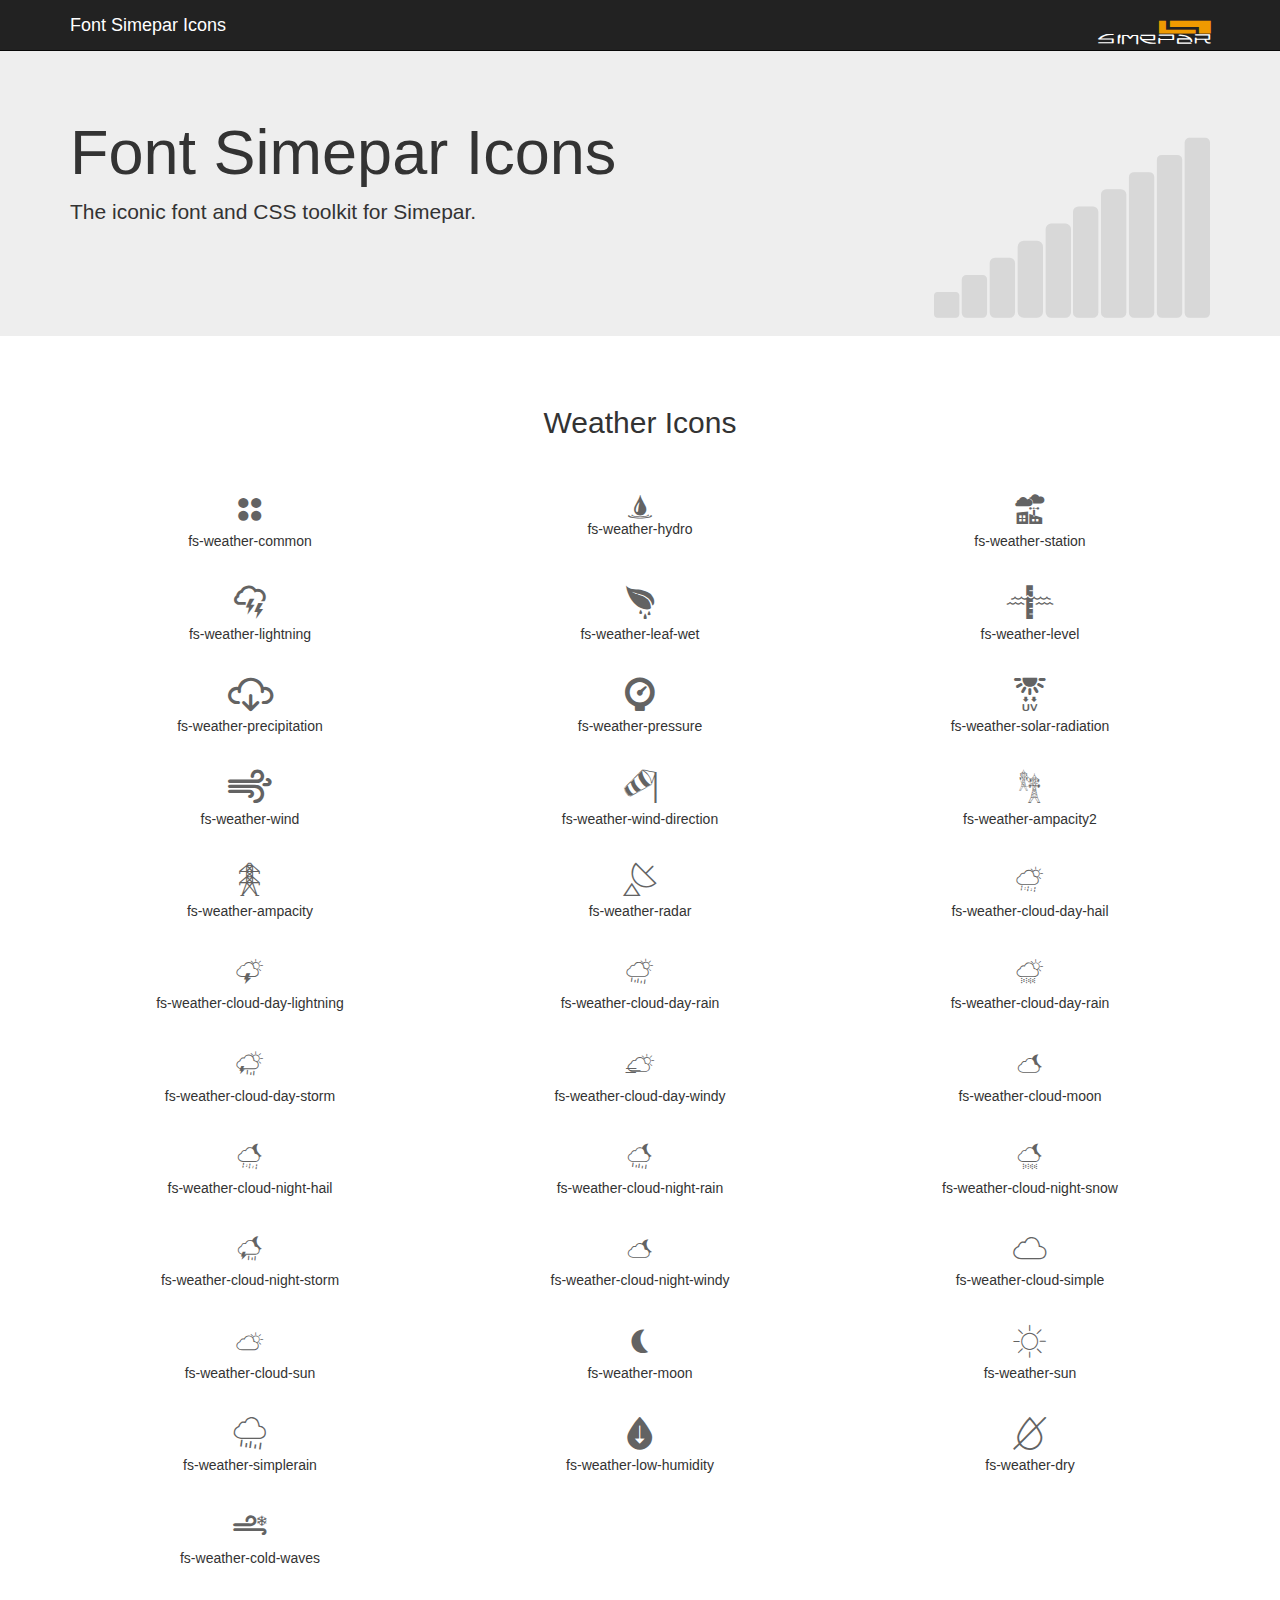
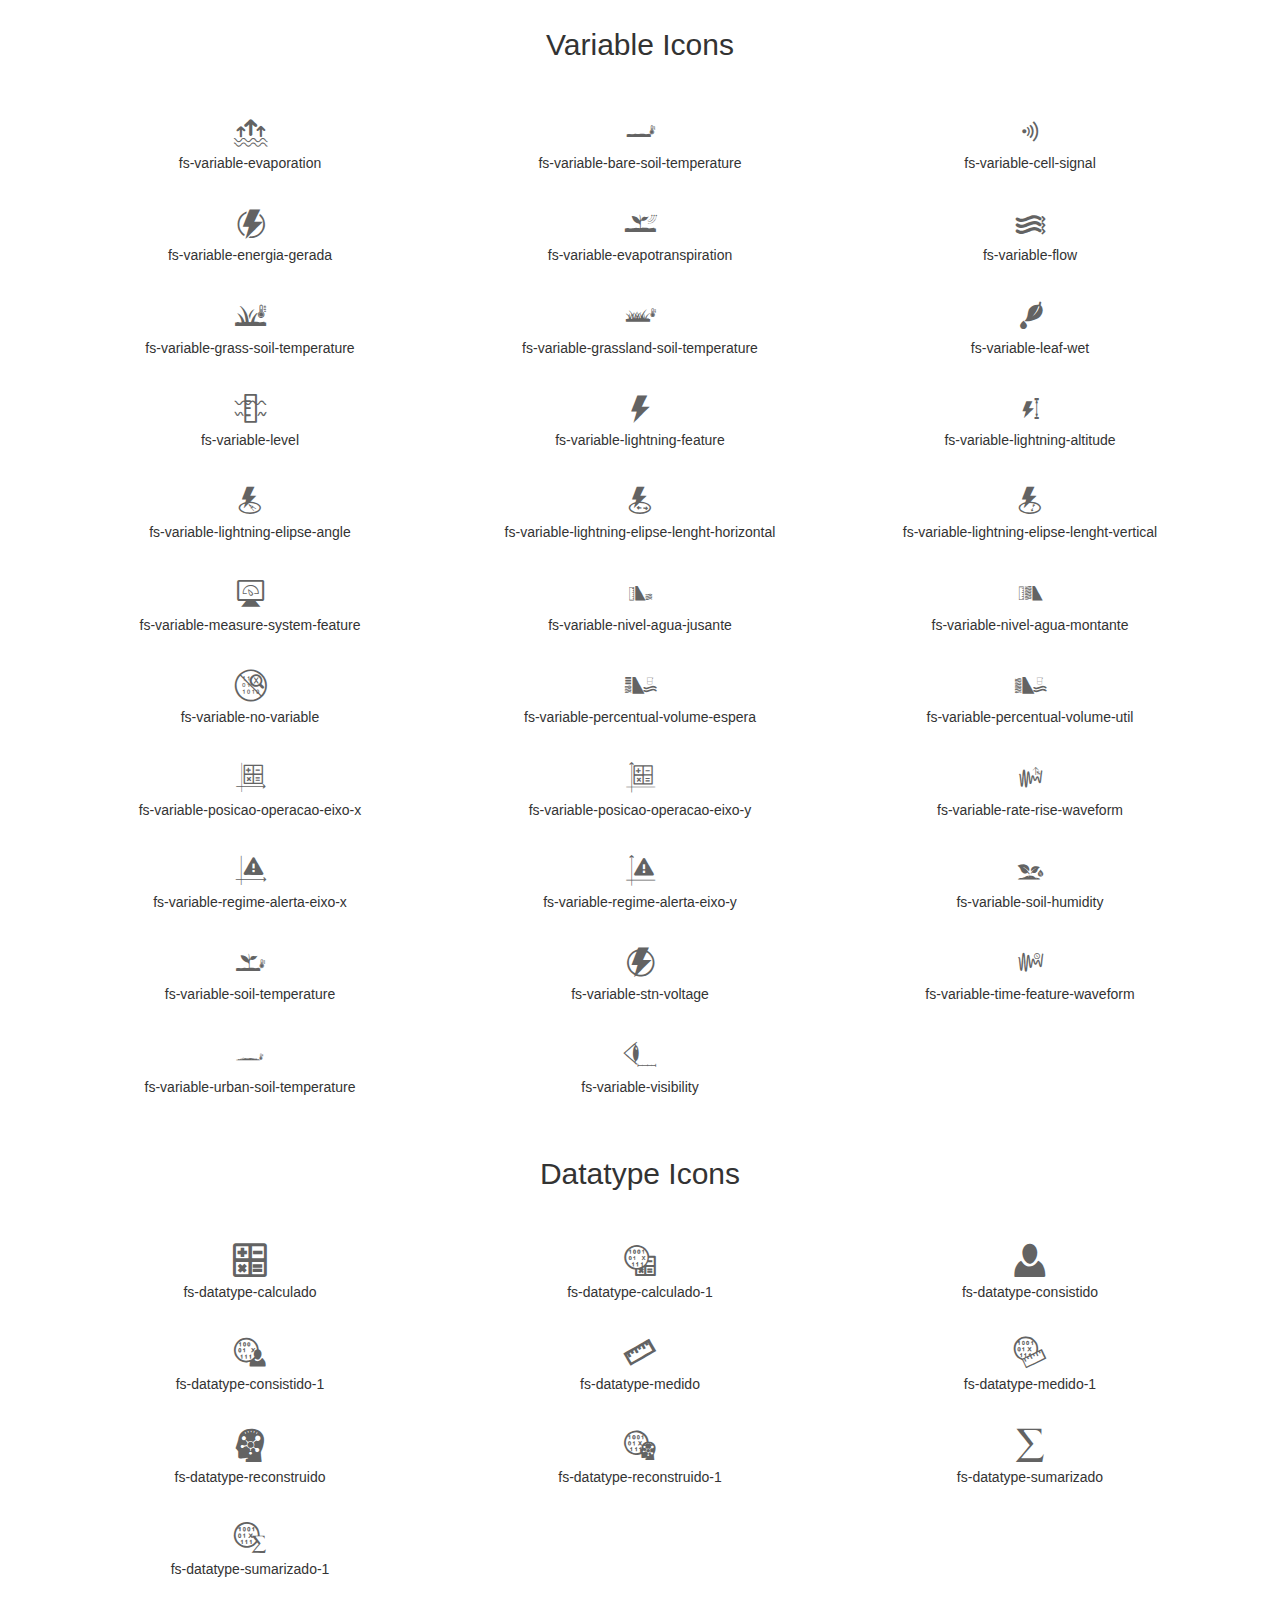
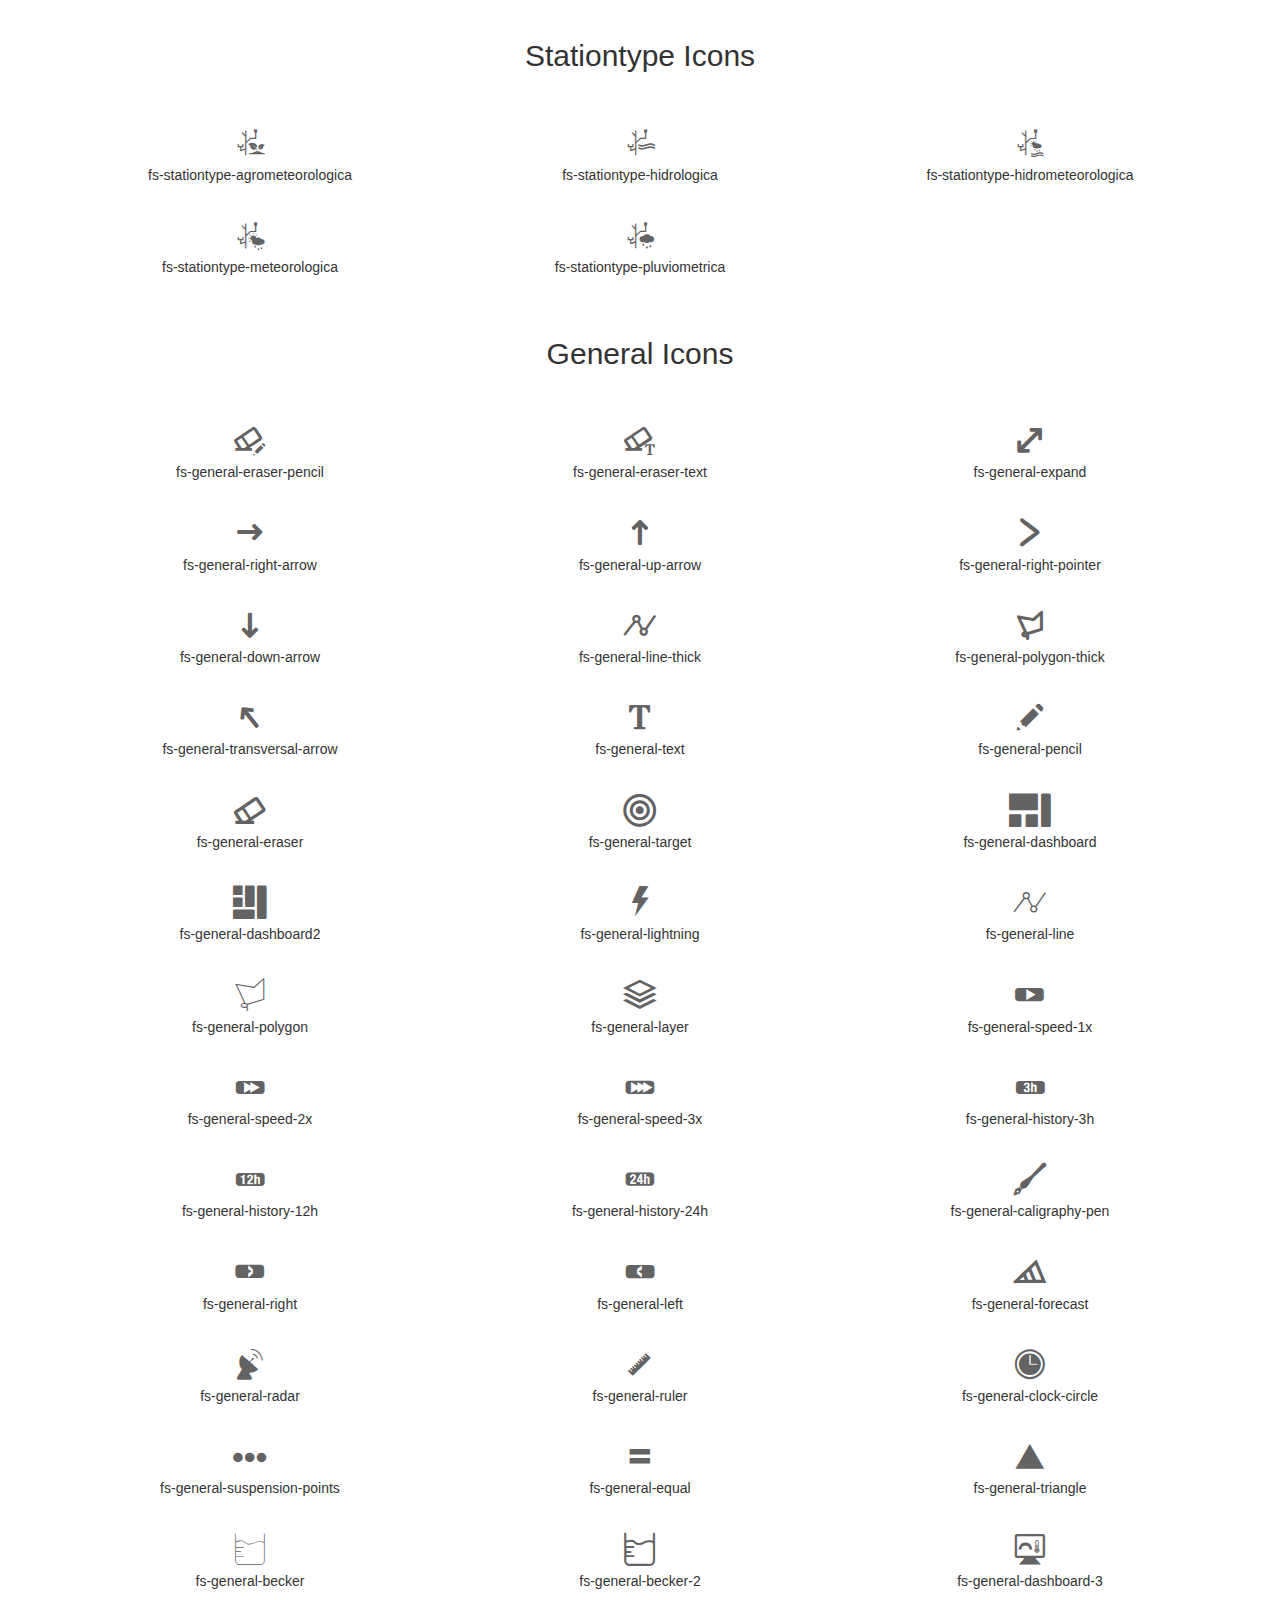
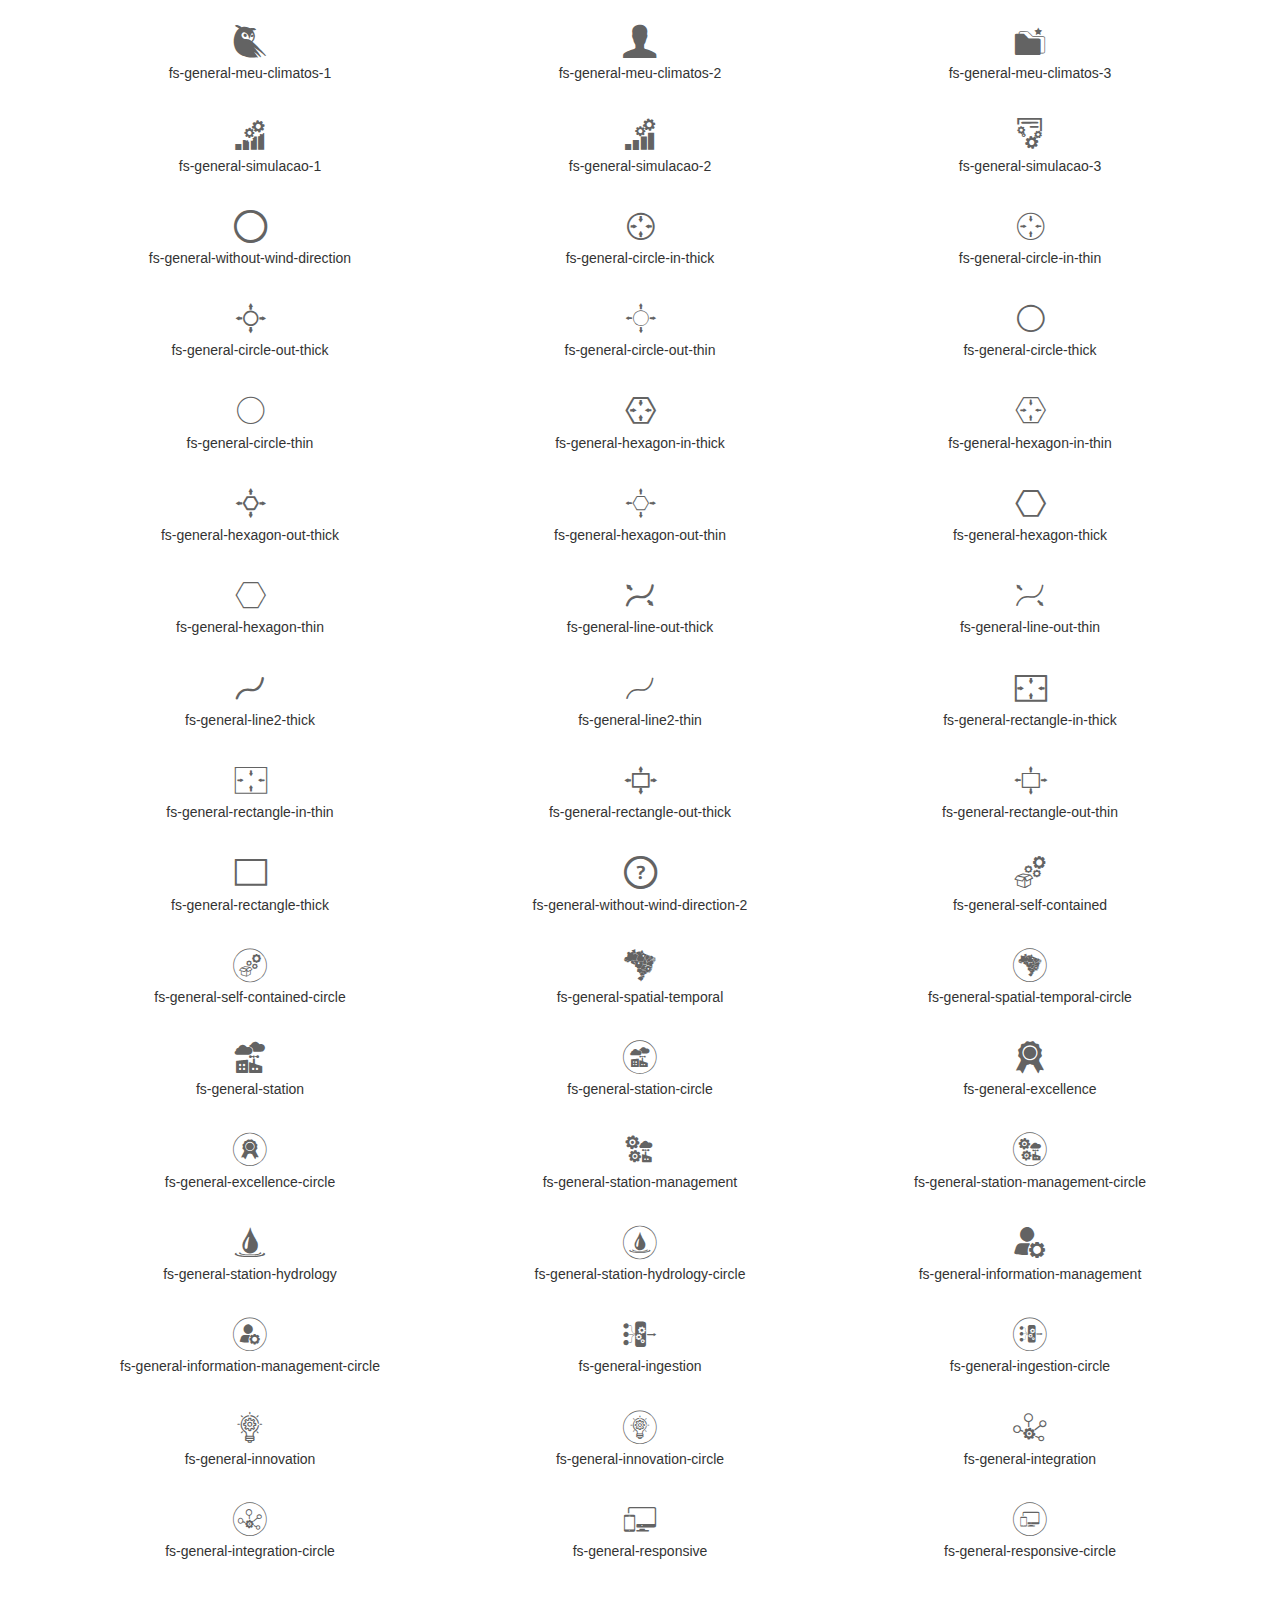
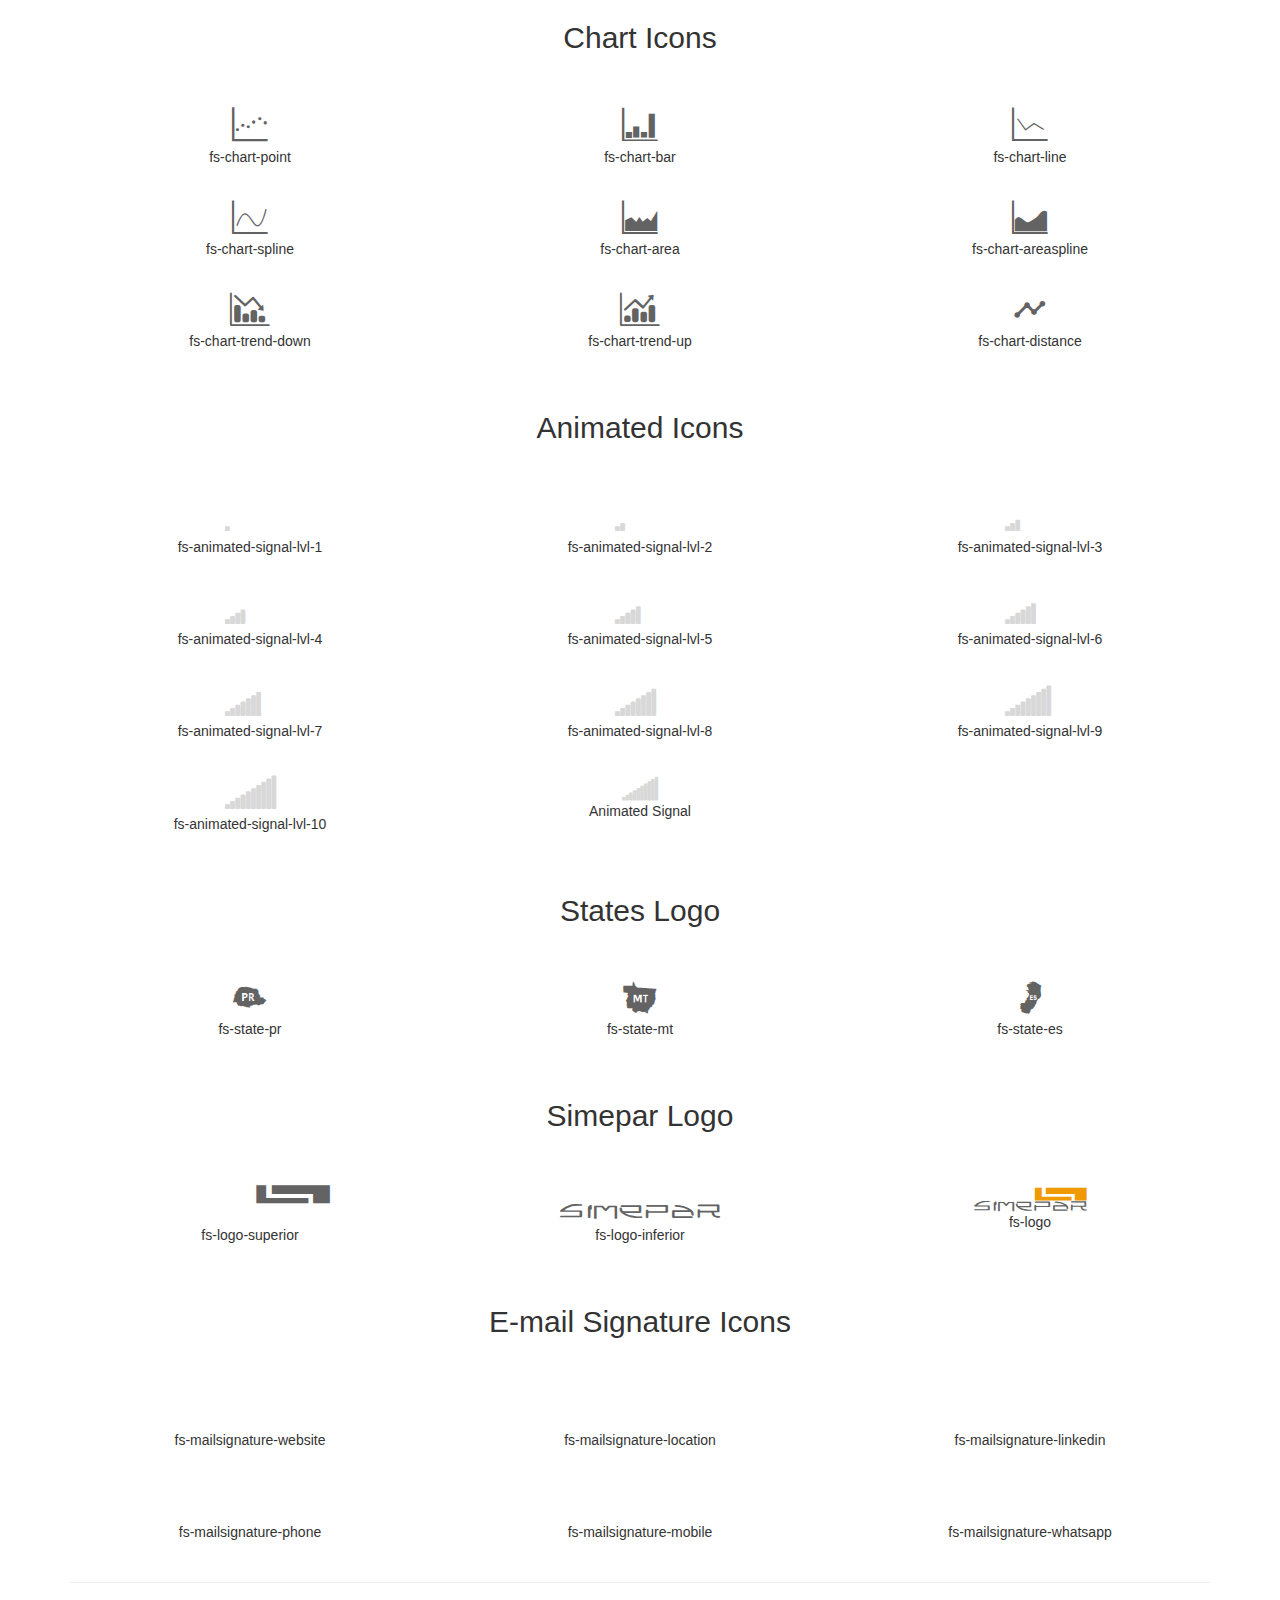
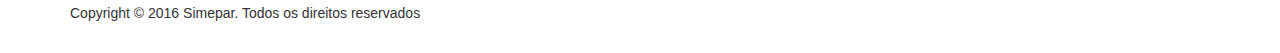
==== commit 57565cf1: "added new weather icons" ====
--- a/index.html
+++ b/index.html
@@ -212,6 +212,18 @@
                     <div id="font-size" class="fs-weather-simplerain"></div>
                     <div>fs-weather-simplerain</div>
                 </div>
+                <div class="col-md-4 col-sm-4 col-xs-12 margin">
+                    <div id="font-size" class="fs-weather-low-humidity"></div>
+                    <div>fs-weather-low-humidity</div>
+                </div>
+                <div class="col-md-4 col-sm-4 col-xs-12 margin">
+                    <div id="font-size" class="fs-weather-dry"></div>
+                    <div>fs-weather-dry</div>
+                </div>
+                <div class="col-md-4 col-sm-4 col-xs-12 margin">
+                    <div id="font-size" class="fs-weather-cold-waves"></div>
+                    <div>fs-weather-cold-waves</div>
+                </div>
         </div>
         <!-- .row -->
 
--- a/css/font-styles.css
+++ b/css/font-styles.css
@@ -72,210 +72,219 @@
   content: "\f51b";
 }
 
+.fs-weather-cold-waves:before {
+  content: "\e900";
+}
+.fs-weather-dry:before {
+  content: "\e901";
+}
+.fs-weather-low-humidity:before {
+  content: "\e902";
+}
 .fs-general-self-contained:before {
-  content: "\e900";
+  content: "\e903";
 }
 .fs-general-self-contained-circle:before {
-  content: "\e901";
+  content: "\e904";
 }
 .fs-general-spatial-temporal:before {
-  content: "\e902";
+  content: "\e905";
 }
 .fs-general-spatial-temporal-circle:before {
-  content: "\e903";
+  content: "\e906";
 }
 .fs-general-station:before {
-  content: "\e904";
+  content: "\e907";
 }
 .fs-general-station-circle:before {
-  content: "\e905";
+  content: "\e908";
 }
 .fs-general-excellence:before {
-  content: "\e906";
+  content: "\e909";
 }
 .fs-general-excellence-circle:before {
-  content: "\e907";
+  content: "\e90a";
 }
 .fs-general-station-management:before {
-  content: "\e908";
+  content: "\e90b";
 }
 .fs-general-station-management-circle:before {
-  content: "\e909";
+  content: "\e90c";
 }
 .fs-general-station-hydrology:before {
-  content: "\e90a";
+  content: "\e90d";
 }
 .fs-general-station-hydrology-circle:before {
-  content: "\e90b";
+  content: "\e90e";
 }
 .fs-general-information-management:before {
-  content: "\e90c";
+  content: "\e90f";
 }
 .fs-general-information-management-circle:before {
-  content: "\e90d";
+  content: "\e910";
 }
 .fs-general-ingestion:before {
-  content: "\e90e";
+  content: "\e911";
 }
 .fs-general-ingestion-circle:before {
-  content: "\e90f";
+  content: "\e912";
 }
 .fs-general-innovation:before {
-  content: "\e910";
+  content: "\e913";
 }
 .fs-general-innovation-circle:before {
-  content: "\e911";
+  content: "\e914";
 }
 .fs-general-integration:before {
-  content: "\e912";
+  content: "\e915";
 }
 .fs-general-integration-circle:before {
-  content: "\e913";
+  content: "\e916";
 }
 .fs-general-responsive:before {
-  content: "\e914";
+  content: "\e917";
 }
 .fs-general-responsive-circle:before {
-  content: "\e915";
+  content: "\e918";
 }
 .fs-general-user-experience:before {
-  content: "\e916";
+  content: "\e919";
 }
 .fs-general-user-experience-circle:before {
-  content: "\e917";
+  content: "\e91a";
 }
 .fs-general-circle-in-thick:before {
-  content: "\e918";
+  content: "\e91b";
 }
 .fs-general-circle-in-thin:before {
-  content: "\e919";
+  content: "\e91c";
 }
 .fs-general-circle-out-thick:before {
-  content: "\e91a";
+  content: "\e91d";
 }
 .fs-general-circle-out-thin:before {
-  content: "\e91b";
+  content: "\e91e";
 }
 .fs-general-circle-thick:before {
-  content: "\e91c";
+  content: "\e91f";
 }
 .fs-general-circle-thin:before {
-  content: "\e91d";
+  content: "\e920";
 }
 .fs-general-hexagon-in-thick:before {
-  content: "\e91e";
+  content: "\e921";
 }
 .fs-general-hexagon-in-thin:before {
-  content: "\e91f";
+  content: "\e922";
 }
 .fs-general-hexagon-out-thick:before {
-  content: "\e920";
+  content: "\e923";
 }
 .fs-general-hexagon-out-thin:before {
-  content: "\e921";
+  content: "\e924";
 }
 .fs-general-hexagon-thick:before {
-  content: "\e922";
+  content: "\e925";
 }
 .fs-general-hexagon-thin:before {
-  content: "\e923";
+  content: "\e926";
 }
 .fs-general-line-out-thick:before {
-  content: "\e924";
+  content: "\e927";
 }
 .fs-general-line-out-thin:before {
-  content: "\e925";
+  content: "\e928";
 }
 .fs-general-line2-thick:before {
-  content: "\e926";
+  content: "\e929";
 }
 .fs-general-line2-thin:before {
-  content: "\e927";
+  content: "\e92a";
 }
 .fs-general-rectangle-in-thick:before {
-  content: "\e928";
+  content: "\e92b";
 }
 .fs-general-rectangle-in-thin:before {
-  content: "\e929";
+  content: "\e92c";
 }
 .fs-general-rectangle-out-thick:before {
-  content: "\e92a";
+  content: "\e92d";
 }
 .fs-general-rectangle-out-thin:before {
-  content: "\e92b";
+  content: "\e92e";
 }
 .fs-general-rectangle-thick:before {
-  content: "\e92c";
+  content: "\e92f";
 }
 .fs-general-rectangle-thin:before {
-  content: "\e92d";
+  content: "\e930";
 }
 .fs-mailsignature-website .path1:before {
-  content: "\e92e";
+  content: "\e931";
   color: rgb(214, 165, 30);
 }
 .fs-mailsignature-website .path2:before {
-  content: "\e92f";
+  content: "\e932";
   margin-left: -1em;
   color: rgb(253, 253, 251);
 }
 .fs-mailsignature-linkedin .path1:before {
-  content: "\e930";
+  content: "\e933";
   color: rgb(214, 165, 30);
 }
 .fs-mailsignature-linkedin .path2:before {
-  content: "\e931";
+  content: "\e934";
   margin-left: -1em;
   color: rgb(255, 255, 255);
 }
 .fs-mailsignature-linkedin .path3:before {
-  content: "\e932";
+  content: "\e935";
   margin-left: -1em;
   color: rgb(255, 255, 255);
 }
 .fs-mailsignature-linkedin .path4:before {
-  content: "\e933";
+  content: "\e936";
   margin-left: -1em;
   color: rgb(255, 255, 255);
 }
 .fs-mailsignature-location .path1:before {
-  content: "\e934";
+  content: "\e937";
   color: rgb(214, 165, 30);
 }
 .fs-mailsignature-location .path2:before {
-  content: "\e935";
+  content: "\e938";
   margin-left: -1em;
   color: rgb(250, 250, 250);
 }
 .fs-mailsignature-mobile .path1:before {
-  content: "\e936";
+  content: "\e939";
   color: rgb(214, 165, 30);
 }
 .fs-mailsignature-mobile .path2:before {
-  content: "\e937";
+  content: "\e93a";
   margin-left: -1em;
   color: rgb(255, 255, 255);
 }
 .fs-mailsignature-phone .path1:before {
-  content: "\e938";
+  content: "\e93b";
   color: rgb(214, 165, 30);
 }
 .fs-mailsignature-phone .path2:before {
-  content: "\e939";
+  content: "\e93c";
   margin-left: -1em;
   color: rgb(250, 250, 250);
 }
 .fs-mailsignature-whatsapp .path1:before {
-  content: "\e93a";
+  content: "\e93d";
   color: rgb(214, 165, 30);
 }
 .fs-mailsignature-whatsapp .path2:before {
-  content: "\e93b";
+  content: "\e93e";
   margin-left: -1em;
   color: rgb(255, 255, 255);
 }
 .fs-mailsignature-whatsapp .path3:before {
-  content: "\e93c";
+  content: "\e93f";
   margin-left: -1em;
   color: rgb(255, 255, 255);
 }
@@ -322,19 +331,19 @@
   content: "\e97f";
 }
 .fs-datatype-calculado-1:before {
-  content: "\e93d";
+  content: "\e940";
 }
 .fs-datatype-calculado:before {
-  content: "\e93e";
+  content: "\e941";
 }
 .fs-datatype-consistido-1:before {
-  content: "\e93f";
+  content: "\e942";
 }
 .fs-datatype-consistido:before {
-  content: "\e940";
+  content: "\e943";
 }
 .fs-datatype-medido-1:before {
-  content: "\e941";
+  content: "\e944";
 }
 .fs-datatype-medido:before {
   content: "\e977";
@@ -415,289 +424,289 @@
   content: "\e968";
 }
 .fs-variable-evaporation:before {
-  content: "\e942";
+  content: "\e945";
 }
 .fs-variable-bare-soil-temperature:before {
-  content: "\e943";
+  content: "\e946";
 }
 .fs-variable-cell-signal:before {
-  content: "\e944";
+  content: "\e947";
 }
 .fs-variable-energia-gerada:before {
-  content: "\e945";
+  content: "\e948";
 }
 .fs-variable-evapotranspiration:before {
-  content: "\e946";
+  content: "\e949";
 }
 .fs-variable-flow:before {
-  content: "\e947";
+  content: "\e94a";
 }
 .fs-variable-grass-soil-temperature:before {
-  content: "\e948";
+  content: "\e94b";
 }
 .fs-variable-grassland-soil-temperature:before {
-  content: "\e949";
+  content: "\e94c";
 }
 .fs-variable-leaf-wet:before {
-  content: "\e94a";
+  content: "\e94d";
 }
 .fs-variable-level:before {
-  content: "\e94b";
+  content: "\e94e";
 }
 .fs-variable-lightning-feature:before {
-  content: "\e94c";
+  content: "\e94f";
 }
 .fs-variable-lightning-altitude:before {
-  content: "\e94d";
+  content: "\e950";
 }
 .fs-variable-lightning-elipse-angle:before {
-  content: "\e94e";
+  content: "\e951";
 }
 .fs-variable-lightning-elipse-lenght-horizontal:before {
-  content: "\e94f";
+  content: "\e952";
 }
 .fs-variable-lightning-elipse-lenght-vertical:before {
-  content: "\e950";
+  content: "\e953";
 }
 .fs-variable-lightning-peak-current:before {
-  content: "\e951";
+  content: "\e954";
 }
 .fs-variable-measure-system-feature:before {
-  content: "\e952";
+  content: "\e955";
 }
 .fs-variable-nivel-agua-jusante:before {
-  content: "\e953";
+  content: "\e956";
 }
 .fs-variable-nivel-agua-montante:before {
-  content: "\e954";
+  content: "\e957";
 }
 .fs-variable-no-variable:before {
-  content: "\e955";
+  content: "\e958";
 }
 .fs-variable-percentual-volume-espera:before {
-  content: "\e956";
+  content: "\e959";
 }
 .fs-variable-percentual-volume-util:before {
-  content: "\e957";
+  content: "\e95a";
 }
 .fs-variable-posicao-operacao-eixo-x:before {
-  content: "\e958";
+  content: "\e95b";
 }
 .fs-variable-posicao-operacao-eixo-y:before {
-  content: "\e959";
+  content: "\e95c";
 }
 .fs-variable-rate-rise-waveform:before {
-  content: "\e95a";
+  content: "\e95d";
 }
 .fs-variable-regime-alerta-eixo-x:before {
-  content: "\e95b";
+  content: "\e95e";
 }
 .fs-variable-regime-alerta-eixo-y:before {
-  content: "\e95c";
+  content: "\e95f";
 }
 .fs-variable-soil-humidity:before {
-  content: "\e95d";
+  content: "\e960";
 }
 .fs-variable-soil-temperature:before {
-  content: "\e95e";
+  content: "\e961";
 }
 .fs-variable-stn-voltage:before {
-  content: "\e95f";
+  content: "\e962";
 }
 .fs-variable-time-feature-waveform:before {
-  content: "\e960";
+  content: "\e963";
 }
 .fs-variable-urban-soil-temperature:before {
-  content: "\e961";
+  content: "\e98c";
 }
 .fs-variable-visibility:before {
-  content: "\e962";
+  content: "\e98d";
 }
 .fs-general-eraser-pencil:before {
-  content: "\e963";
+  content: "\e98e";
 }
 .fs-general-eraser-text:before {
-  content: "\e98c";
+  content: "\e98f";
 }
 .fs-general-expand:before {
-  content: "\e98d";
+  content: "\e990";
 }
 .fs-general-right-arrow:before {
-  content: "\e98e";
+  content: "\e991";
 }
 .fs-general-up-arrow:before {
-  content: "\e98f";
+  content: "\e992";
 }
 .fs-general-right-pointer:before {
-  content: "\e990";
+  content: "\e993";
 }
 .fs-general-down-arrow:before {
-  content: "\e991";
+  content: "\e994";
 }
 .fs-general-line-thick:before {
-  content: "\e992";
+  content: "\e995";
 }
 .fs-general-polygon-thick:before {
-  content: "\e993";
+  content: "\e996";
 }
 .fs-general-transversal-arrow:before {
-  content: "\e994";
+  content: "\e997";
 }
 .fs-general-text:before {
-  content: "\e995";
+  content: "\e998";
 }
 .fs-general-eraser:before {
-  content: "\e996";
+  content: "\e999";
 }
 .fs-general-pencil:before {
-  content: "\e997";
+  content: "\e99a";
 }
 .fs-general-forecast:before {
-  content: "\e998";
+  content: "\e99b";
 }
 .fs-general-caligraphy-pen:before {
-  content: "\e999";
+  content: "\e99c";
 }
 .fs-general-radar:before {
-  content: "\e99a";
+  content: "\e99d";
 }
 .fs-general-target:before {
-  content: "\e99b";
+  content: "\e99e";
 }
 .fs-general-speed-1x:before {
-  content: "\e99c";
+  content: "\e99f";
 }
 .fs-general-speed-2x:before {
-  content: "\e99d";
+  content: "\e9a0";
 }
 .fs-general-history-3h:before {
-  content: "\e99e";
+  content: "\e9a1";
 }
 .fs-general-speed-3x:before {
-  content: "\e99f";
+  content: "\e9a2";
 }
 .fs-general-history-12h:before {
-  content: "\e9a0";
+  content: "\e9a3";
 }
 .fs-general-history-24h:before {
-  content: "\e9a1";
+  content: "\e9a4";
 }
 .fs-general-right:before {
-  content: "\e9a2";
+  content: "\e9a5";
 }
 .fs-general-left:before {
-  content: "\e9a3";
+  content: "\e9a6";
 }
 .fs-general-ruler:before {
-  content: "\e9a4";
+  content: "\e9a7";
 }
 .fs-general-clock-circle:before {
-  content: "\e9a5";
+  content: "\e9a8";
 }
 .fs-general-suspension-points:before {
-  content: "\e9a6";
+  content: "\e9a9";
 }
 .fs-state-es:before {
-  content: "\e9a7";
+  content: "\e9aa";
 }
 .fs-state-mt:before {
-  content: "\e9a8";
+  content: "\e9ab";
 }
 .fs-state-pr:before {
-  content: "\e9a9";
+  content: "\e9ac";
 }
 .fs-general-layer:before {
-  content: "\e9aa";
+  content: "\e9ad";
 }
 .fs-weather-radar:before {
-  content: "\e9ab";
+  content: "\e9ae";
 }
 .fs-chart-trend-down:before {
-  content: "\e9ac";
+  content: "\e9af";
 }
 .fs-chart-area:before {
-  content: "\e9ad";
+  content: "\e9b0";
 }
 .fs-chart-trend-up:before {
-  content: "\e9ae";
+  content: "\e9b1";
 }
 .fs-chart-distance:before {
-  content: "\e9af";
+  content: "\e9b2";
 }
 .fs-general-lightning:before {
-  content: "\e9b0";
+  content: "\e9b3";
 }
 .fs-chart-areaspline:before {
-  content: "\e9b1";
+  content: "\e9b4";
 }
 .fs-weather-leaf-wet:before {
-  content: "\e9b2";
+  content: "\e9b5";
 }
 .fs-weather-level:before {
-  content: "\e9b3";
+  content: "\e9b6";
 }
 .fs-weather-preciptation:before {
-  content: "\e9b4";
+  content: "\e9b7";
 }
 .fs-chart-bar:before {
-  content: "\e9b5";
+  content: "\e9b8";
 }
 .fs-weather-pressure:before {
-  content: "\e9b6";
+  content: "\e9b9";
 }
 .fs-weather-temperature:before {
-  content: "\e9b7";
+  content: "\e9ba";
 }
 .fs-weather-humidity:before {
-  content: "\e9b8";
+  content: "\e9bb";
 }
 .fs-weather-solar-radiation:before {
-  content: "\e9b9";
+  content: "\e9bc";
 }
 .fs-weather-wind:before {
-  content: "\e9ba";
+  content: "\e9bd";
 }
 .fs-weather-wind-direction:before {
-  content: "\e9bb";
+  content: "\e9be";
 }
 .fs-general-dashboard:before {
-  content: "\e9bc";
+  content: "\e9bf";
 }
 .fs-general-dashboard2:before {
-  content: "\e9bd";
+  content: "\e9c0";
 }
 .fs-weather-ampacity2:before {
-  content: "\e9be";
+  content: "\e9c1";
 }
 .fs-chart-line:before {
-  content: "\e9bf";
+  content: "\e9c2";
 }
 .fs-weather-ampacity:before {
-  content: "\e9c0";
+  content: "\e9c3";
 }
 .fs-general-line:before {
-  content: "\e9c1";
+  content: "\e9c4";
 }
 .fs-chart-point:before {
-  content: "\e9c2";
+  content: "\e9c5";
 }
 .fs-general-polygon:before {
-  content: "\e9c3";
+  content: "\e9c6";
 }
 .fs-chart-spline:before {
-  content: "\e9c4";
+  content: "\e9c7";
 }
 .fs-weather-common:before {
-  content: "\e9c5";
+  content: "\e9c8";
 }
 .fs-weather-hydro:before {
-  content: "\e9c6";
+  content: "\e9c9";
 }
 .fs-weather-station:before {
-  content: "\e9c7";
+  content: "\e9ca";
 }
 .fs-weather-lightning:before {
-  content: "\e9c8";
+  content: "\e9cb";
 }
 .fs-logo-superior:before {
   content: "\f50f";
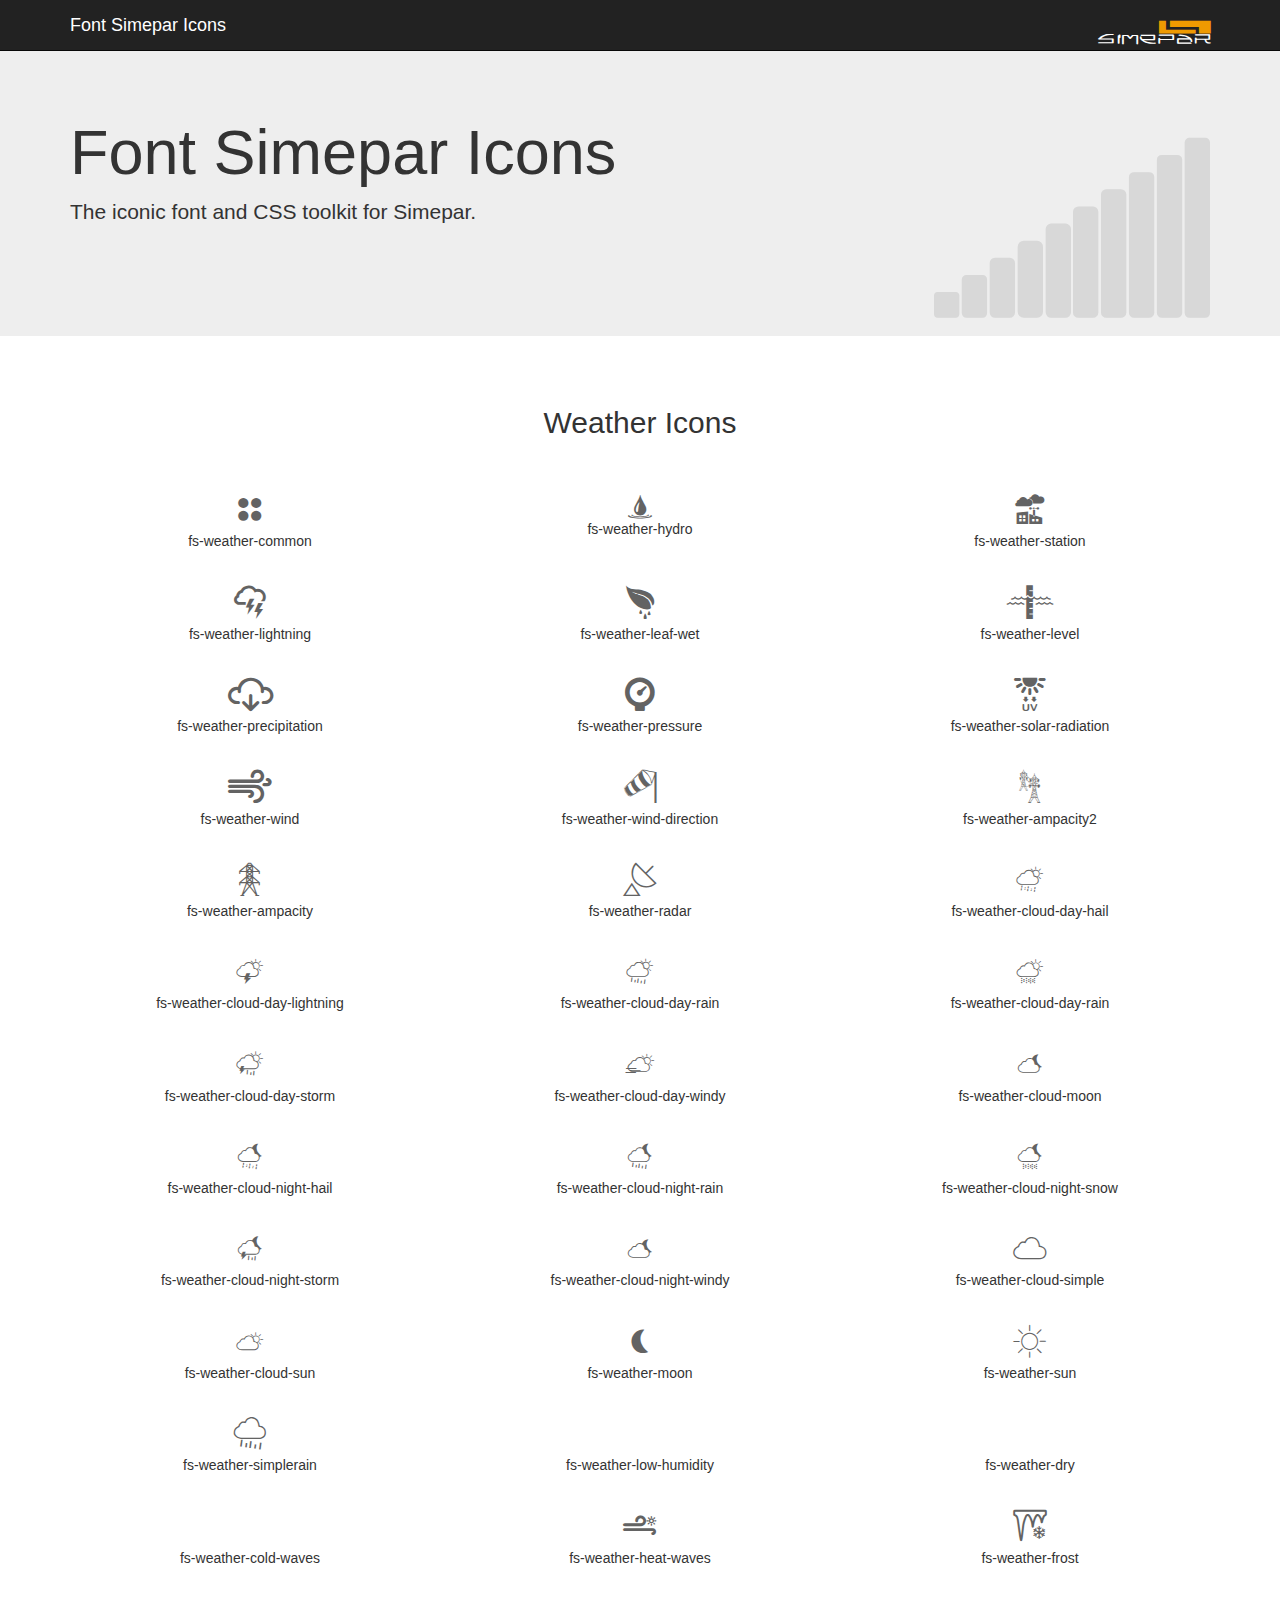
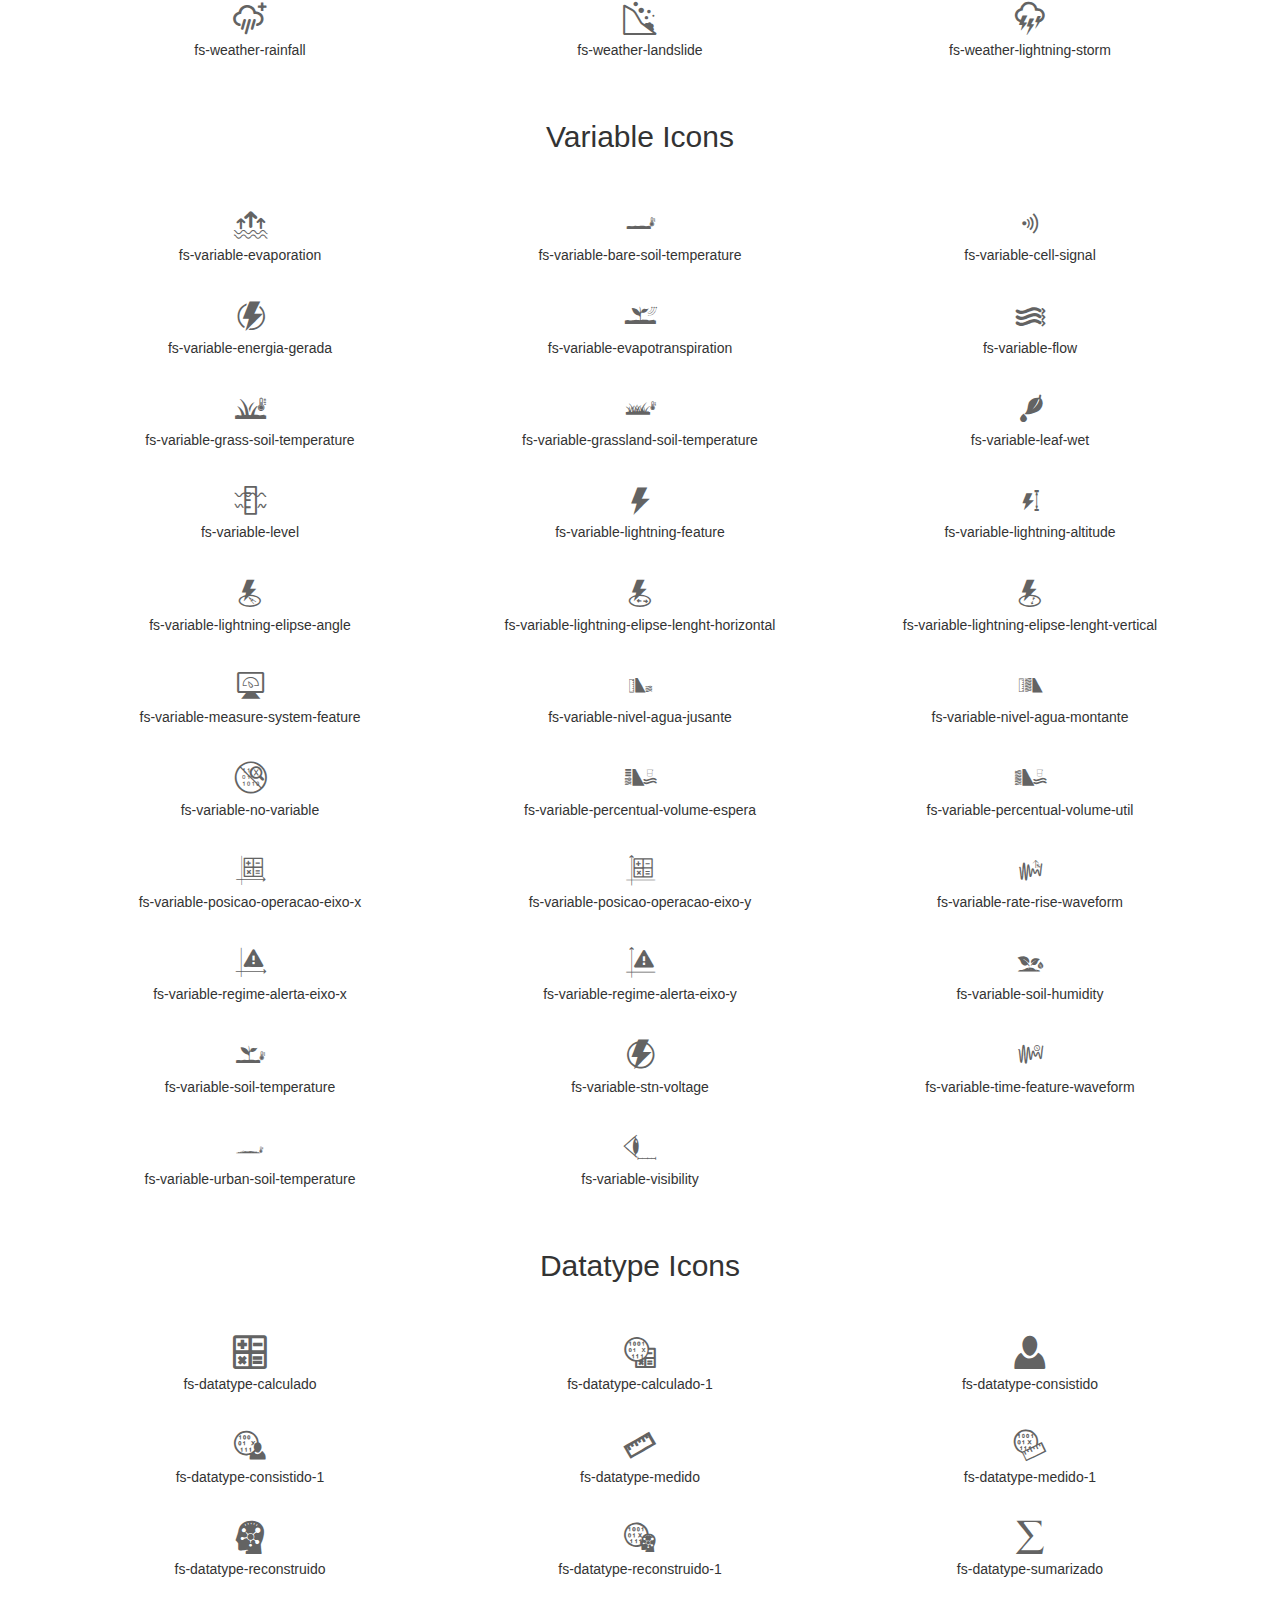
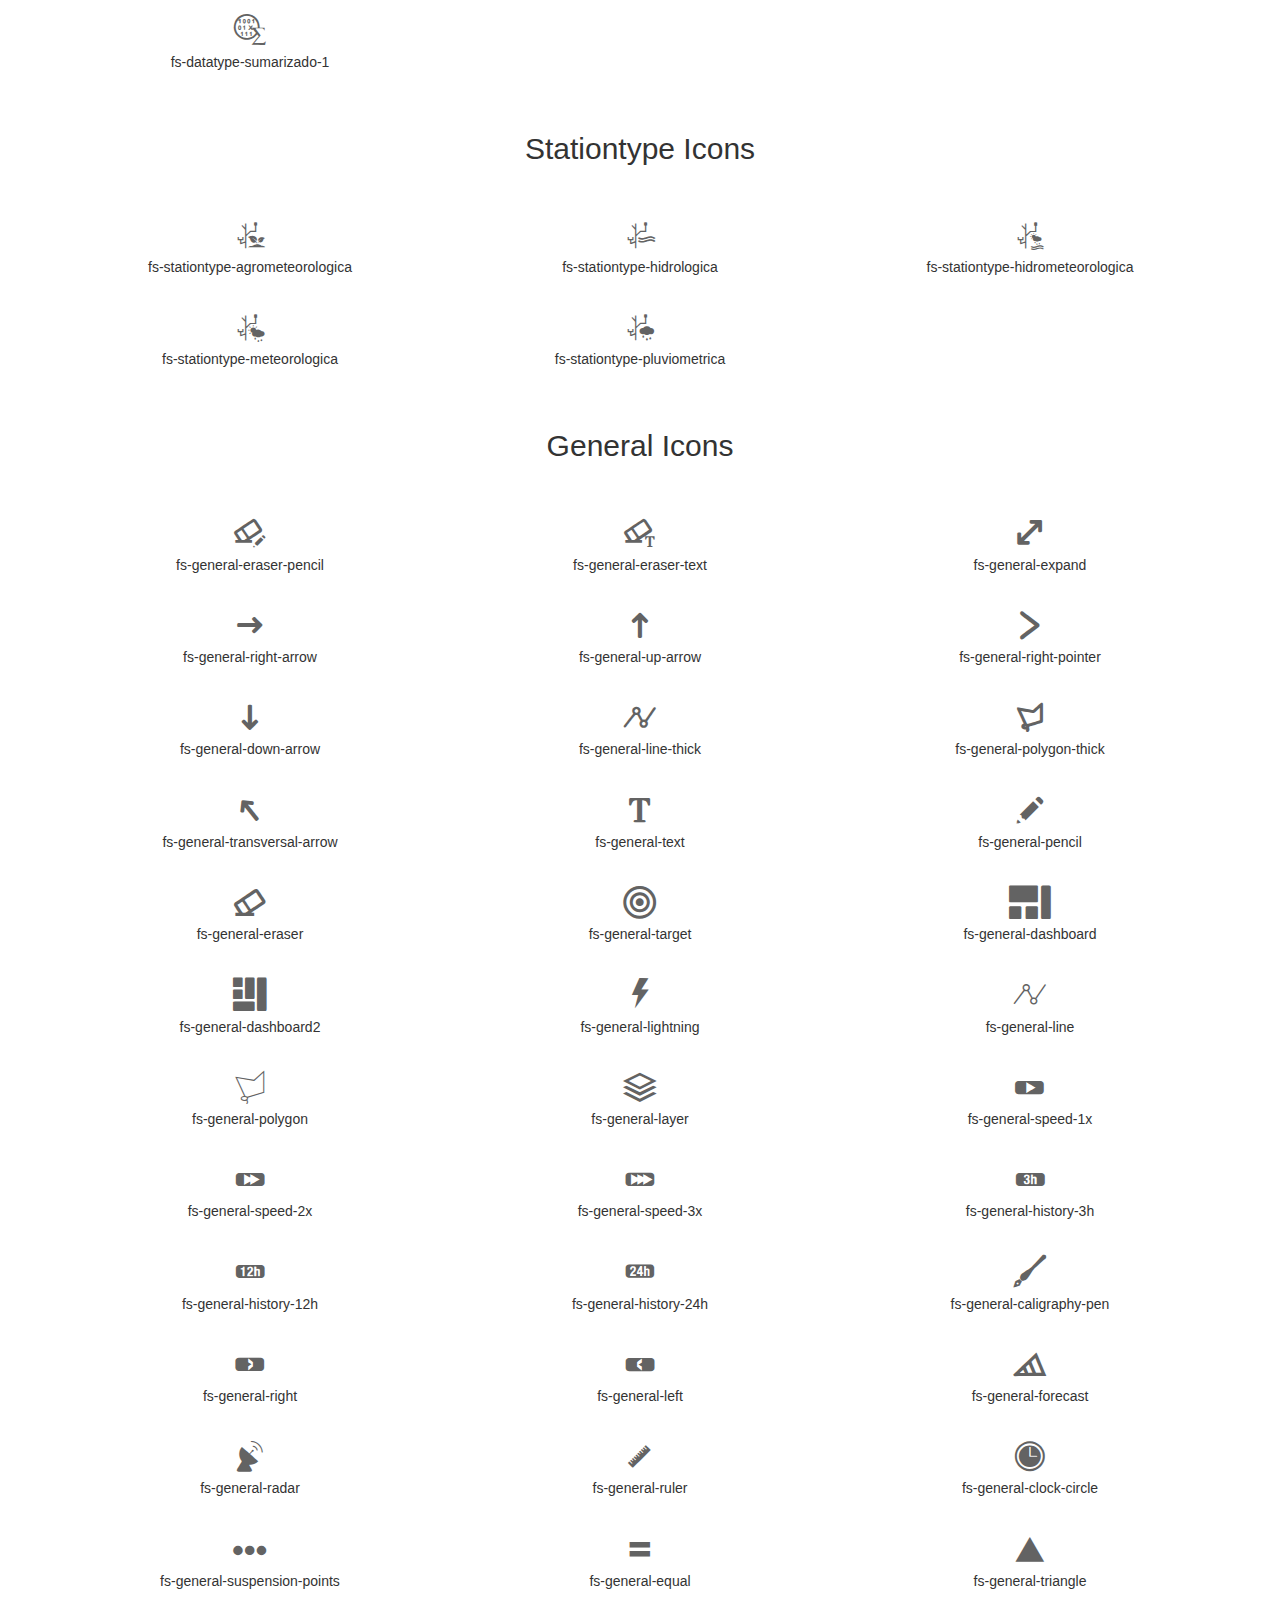
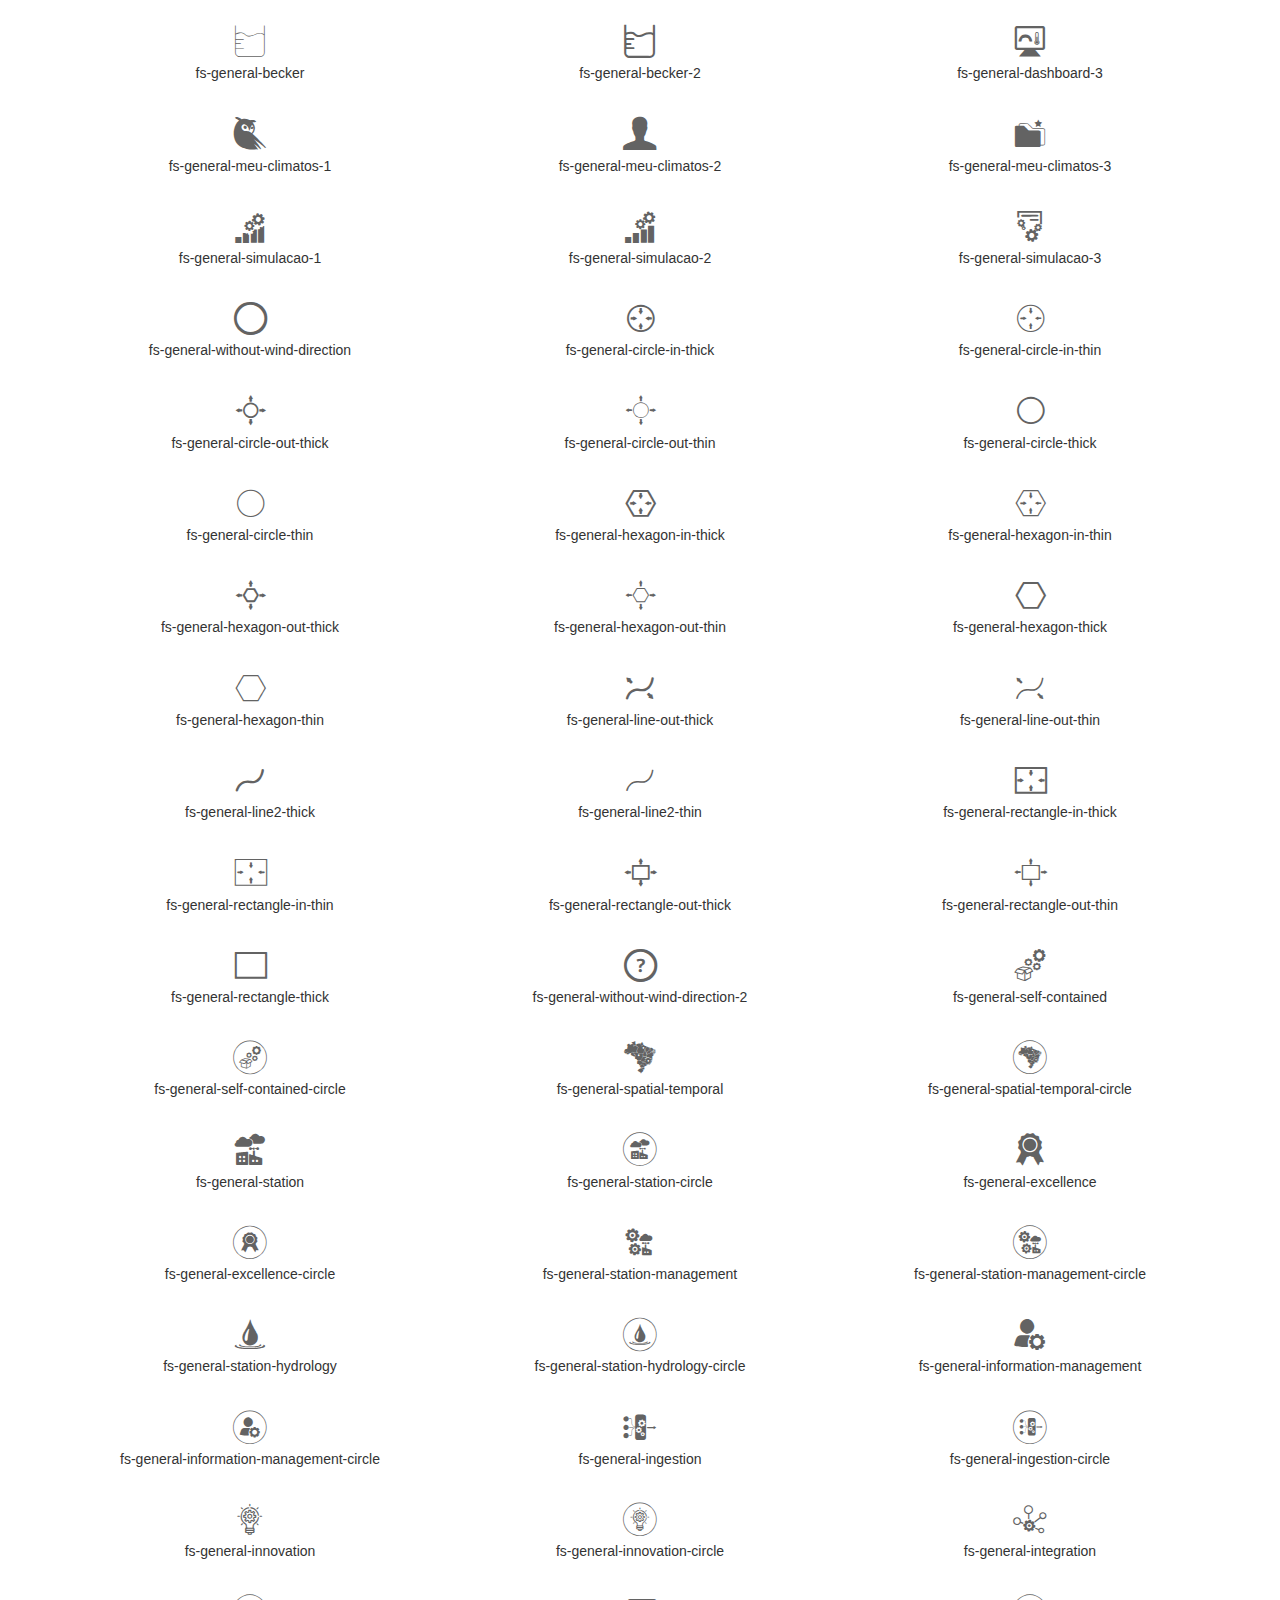
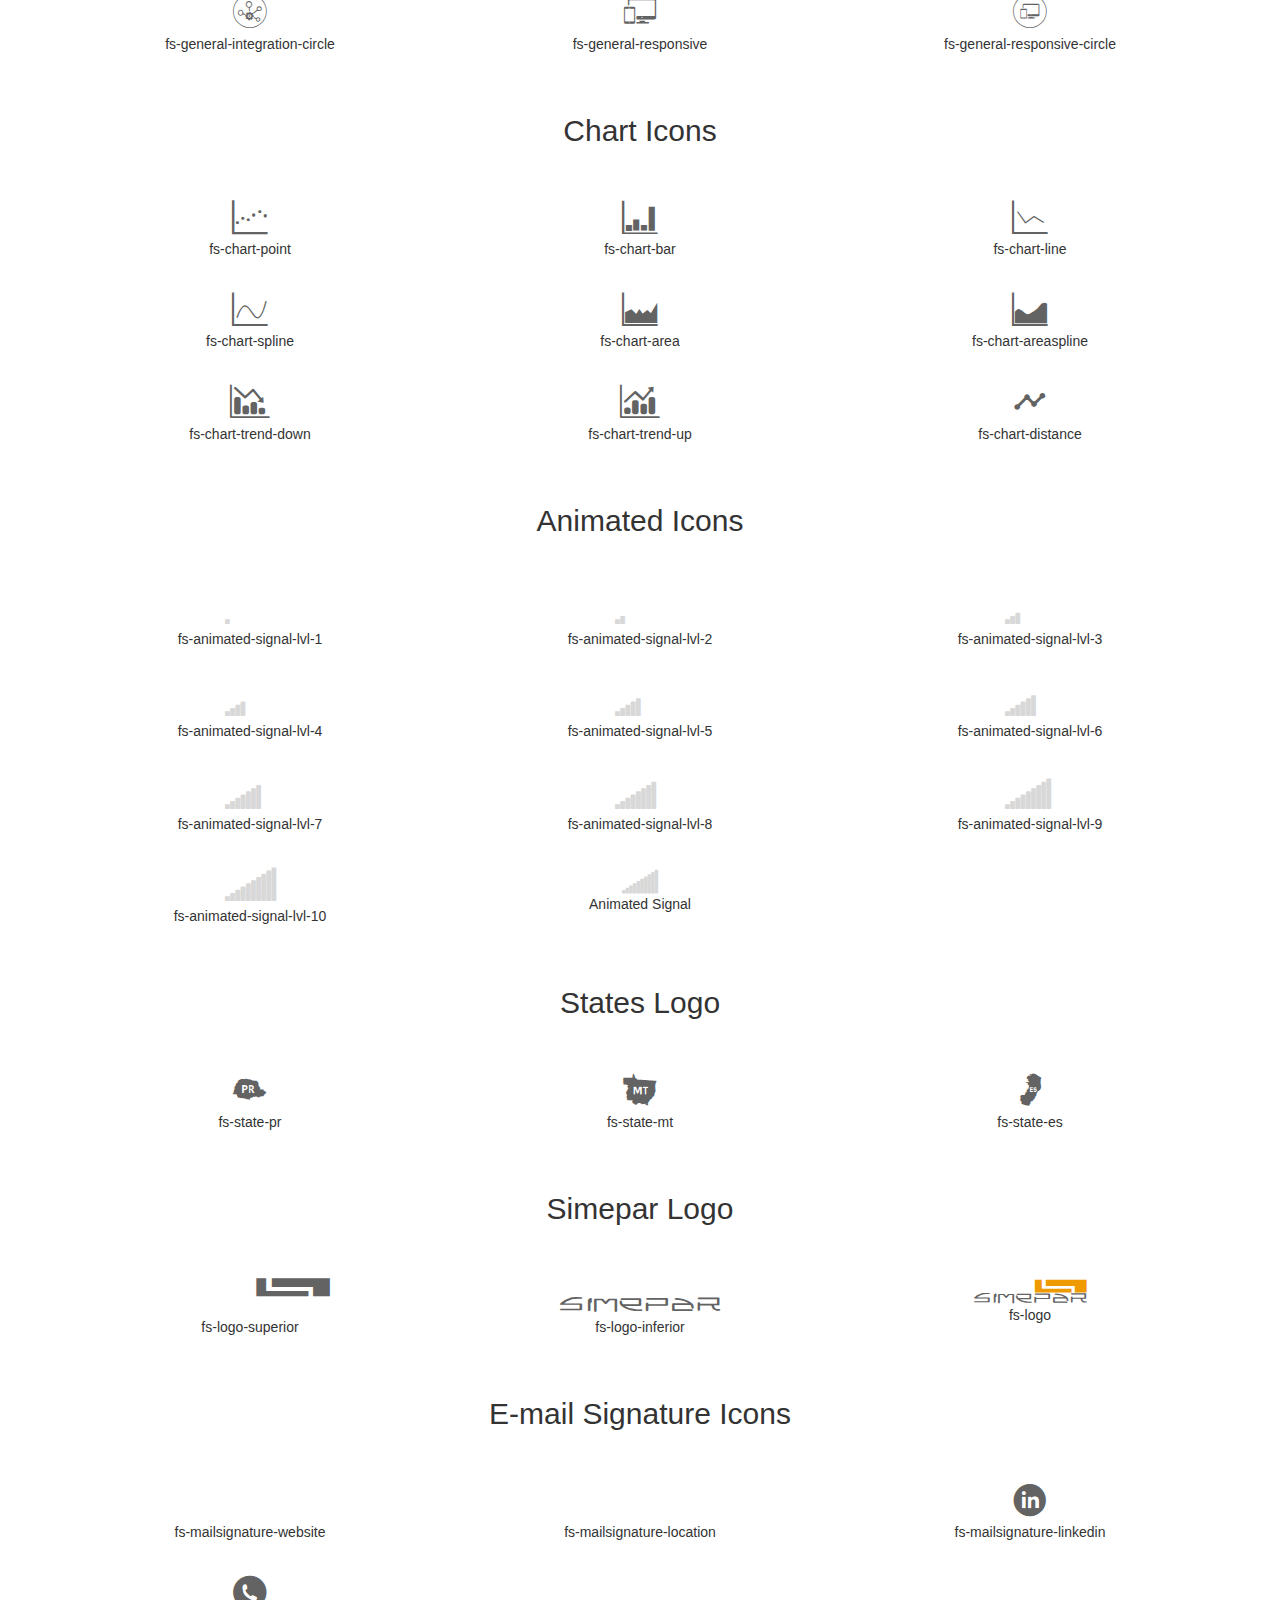
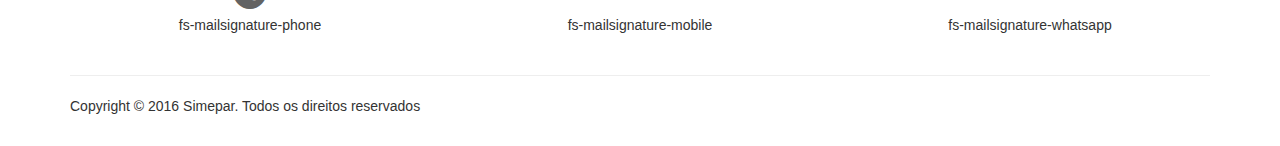
==== commit 6ccf745a: "Added new weather icons and fixed email signature icons bug" ====
--- a/index.html
+++ b/index.html
@@ -224,6 +224,26 @@
                     <div id="font-size" class="fs-weather-cold-waves"></div>
                     <div>fs-weather-cold-waves</div>
                 </div>
+                <div class="col-md-4 col-sm-4 col-xs-12 margin">
+                    <div id="font-size" class="fs-weather-heat-waves"></div>
+                    <div>fs-weather-heat-waves</div>
+                </div>
+                <div class="col-md-4 col-sm-4 col-xs-12 margin">
+                    <div id="font-size" class="fs-weather-frost"></div>
+                    <div>fs-weather-frost</div>
+                </div>
+                <div class="col-md-4 col-sm-4 col-xs-12 margin">
+                    <div id="font-size" class="fs-weather-rainfall"></div>
+                    <div>fs-weather-rainfall</div>
+                </div>
+                <div class="col-md-4 col-sm-4 col-xs-12 margin">
+                    <div id="font-size" class="fs-weather-landslide"></div>
+                    <div>fs-weather-landslide</div>
+                </div>
+                <div class="col-md-4 col-sm-4 col-xs-12 margin">
+                    <div id="font-size" class="fs-weather-lightning-storm"></div>
+                    <div>fs-weather-lightning-storm</div>
+                </div>
         </div>
         <!-- .row -->
 
--- a/css/font-styles.css
+++ b/css/font-styles.css
@@ -72,221 +72,280 @@
   content: "\f51b";
 }
 
-.fs-weather-cold-waves:before {
+.fs-weather-frost:before {
   content: "\e900";
 }
-.fs-weather-dry:before {
+.fs-weather-heat-waves:before {
   content: "\e901";
 }
-.fs-weather-low-humidity:before {
+.fs-weather-landslide:before {
   content: "\e902";
 }
+.fs-weather-lightning-storm:before {
+  content: "\e903";
+}
+.fs-weather-rainfall:before {
+  content: "\e904";
+}
 .fs-general-self-contained:before {
-  content: "\e903";
+  content: "\e905";
 }
 .fs-general-self-contained-circle:before {
-  content: "\e904";
+  content: "\e906";
 }
 .fs-general-spatial-temporal:before {
-  content: "\e905";
+  content: "\e907";
 }
 .fs-general-spatial-temporal-circle:before {
-  content: "\e906";
+  content: "\e908";
 }
 .fs-general-station:before {
-  content: "\e907";
+  content: "\e909";
 }
 .fs-general-station-circle:before {
-  content: "\e908";
+  content: "\e90a";
 }
 .fs-general-excellence:before {
-  content: "\e909";
+  content: "\e90b";
 }
 .fs-general-excellence-circle:before {
-  content: "\e90a";
+  content: "\e90c";
 }
 .fs-general-station-management:before {
-  content: "\e90b";
+  content: "\e90d";
 }
 .fs-general-station-management-circle:before {
-  content: "\e90c";
+  content: "\e90e";
 }
 .fs-general-station-hydrology:before {
-  content: "\e90d";
+  content: "\e90f";
 }
 .fs-general-station-hydrology-circle:before {
-  content: "\e90e";
+  content: "\e910";
 }
 .fs-general-information-management:before {
-  content: "\e90f";
+  content: "\e911";
 }
 .fs-general-information-management-circle:before {
-  content: "\e910";
+  content: "\e912";
 }
 .fs-general-ingestion:before {
-  content: "\e911";
+  content: "\e913";
 }
 .fs-general-ingestion-circle:before {
-  content: "\e912";
+  content: "\e914";
 }
 .fs-general-innovation:before {
-  content: "\e913";
+  content: "\e915";
 }
 .fs-general-innovation-circle:before {
-  content: "\e914";
+  content: "\e916";
 }
 .fs-general-integration:before {
-  content: "\e915";
+  content: "\e917";
 }
 .fs-general-integration-circle:before {
-  content: "\e916";
+  content: "\e918";
 }
 .fs-general-responsive:before {
-  content: "\e917";
+  content: "\e919";
 }
 .fs-general-responsive-circle:before {
-  content: "\e918";
+  content: "\e91a";
 }
 .fs-general-user-experience:before {
-  content: "\e919";
+  content: "\e91b";
 }
 .fs-general-user-experience-circle:before {
-  content: "\e91a";
+  content: "\e91c";
 }
 .fs-general-circle-in-thick:before {
-  content: "\e91b";
+  content: "\e91d";
 }
 .fs-general-circle-in-thin:before {
-  content: "\e91c";
+  content: "\e91e";
 }
 .fs-general-circle-out-thick:before {
-  content: "\e91d";
+  content: "\e91f";
 }
 .fs-general-circle-out-thin:before {
-  content: "\e91e";
+  content: "\e920";
 }
 .fs-general-circle-thick:before {
-  content: "\e91f";
+  content: "\e921";
 }
 .fs-general-circle-thin:before {
-  content: "\e920";
+  content: "\e922";
 }
 .fs-general-hexagon-in-thick:before {
-  content: "\e921";
+  content: "\e923";
 }
 .fs-general-hexagon-in-thin:before {
-  content: "\e922";
+  content: "\e924";
 }
 .fs-general-hexagon-out-thick:before {
-  content: "\e923";
+  content: "\e925";
 }
 .fs-general-hexagon-out-thin:before {
-  content: "\e924";
+  content: "\e926";
 }
 .fs-general-hexagon-thick:before {
-  content: "\e925";
+  content: "\e927";
 }
 .fs-general-hexagon-thin:before {
-  content: "\e926";
+  content: "\e928";
 }
 .fs-general-line-out-thick:before {
-  content: "\e927";
+  content: "\e929";
 }
 .fs-general-line-out-thin:before {
-  content: "\e928";
+  content: "\e92a";
 }
 .fs-general-line2-thick:before {
-  content: "\e929";
+  content: "\e92b";
 }
 .fs-general-line2-thin:before {
-  content: "\e92a";
+  content: "\e92c";
 }
 .fs-general-rectangle-in-thick:before {
-  content: "\e92b";
+  content: "\e92d";
 }
 .fs-general-rectangle-in-thin:before {
-  content: "\e92c";
+  content: "\e92e";
 }
 .fs-general-rectangle-out-thick:before {
-  content: "\e92d";
+  content: "\e92f";
 }
 .fs-general-rectangle-out-thin:before {
-  content: "\e92e";
+  content: "\e930";
 }
 .fs-general-rectangle-thick:before {
-  content: "\e92f";
+  content: "\e931";
 }
 .fs-general-rectangle-thin:before {
-  content: "\e930";
+  content: "\e932";
 }
 .fs-mailsignature-website .path1:before {
-  content: "\e931";
-  color: rgb(214, 165, 30);
+  content: "\e933";
+  color: ;
 }
 .fs-mailsignature-website .path2:before {
-  content: "\e932";
-  margin-left: -1em;
-  color: rgb(253, 253, 251);
-}
-.fs-mailsignature-linkedin .path1:before {
-  content: "\e933";
-  color: rgb(214, 165, 30);
-}
-.fs-mailsignature-linkedin .path2:before {
   content: "\e934";
   margin-left: -1em;
-  color: rgb(255, 255, 255);
-}
-.fs-mailsignature-linkedin .path3:before {
+  color: ;
+}
+.fs-mailsignature-website .path3:before {
   content: "\e935";
   margin-left: -1em;
-  color: rgb(255, 255, 255);
-}
-.fs-mailsignature-linkedin .path4:before {
+  color: ;
+}
+.fs-mailsignature-website .path4:before {
   content: "\e936";
   margin-left: -1em;
-  color: rgb(255, 255, 255);
+  color: ;
+}
+.fs-mailsignature-website .path5:before {
+  content: "\e937";
+  margin-left: -1em;
+  color: ;
+}
+.fs-mailsignature-website .path6:before {
+  content: "\e938";
+  margin-left: -1em;
+  color: ;
+}
+.fs-mailsignature-website .path7:before {
+  content: "\e939";
+  margin-left: -1em;
+  color: ;
+}
+.fs-mailsignature-website .path8:before {
+  content: "\e93a";
+  margin-left: -1em;
+  color: ;
+}
+.fs-mailsignature-website .path9:before {
+  content: "\e93b";
+  margin-left: -1em;
+  color: ;
+}
+.fs-mailsignature-website .path10:before {
+  content: "\e93c";
+  margin-left: -1em;
+  color: ;
+}
+.fs-mailsignature-website .path11:before {
+  content: "\e93d";
+  margin-left: -1em;
+  color: ;
+}
+.fs-mailsignature-website .path12:before {
+  content: "\e93e";
+  margin-left: -1em;
+  color: ;
+}
+.fs-mailsignature-website .path13:before {
+  content: "\e93f";
+  margin-left: -1em;
+  color: ;
+}
+.fs-mailsignature-website .path14:before {
+  content: "\e940";
+  margin-left: -1em;
+  color: ;
+}
+.fs-mailsignature-website .path15:before {
+  content: "\e941";
+  margin-left: -1em;
+  color: ;
+}
+.fs-mailsignature-website .path16:before {
+  content: "\e942";
+  margin-left: -1em;
+  color: ;
+}
+.fs-mailsignature-website .path17:before {
+  content: "\e943";
+  margin-left: -1em;
+  color: ;
+}
+.fs-mailsignature-linkedin:before {
+  content: "\e944";
 }
 .fs-mailsignature-location .path1:before {
-  content: "\e937";
-  color: rgb(214, 165, 30);
+  content: "\e945";
+  color: ;
 }
 .fs-mailsignature-location .path2:before {
-  content: "\e938";
-  margin-left: -1em;
-  color: rgb(250, 250, 250);
+  content: "\e946";
+  margin-left: -1em;
+  color: ;
 }
 .fs-mailsignature-mobile .path1:before {
-  content: "\e939";
-  color: rgb(214, 165, 30);
+  content: "\e947";
+  color: ;
 }
 .fs-mailsignature-mobile .path2:before {
-  content: "\e93a";
-  margin-left: -1em;
-  color: rgb(255, 255, 255);
-}
-.fs-mailsignature-phone .path1:before {
-  content: "\e93b";
-  color: rgb(214, 165, 30);
-}
-.fs-mailsignature-phone .path2:before {
-  content: "\e93c";
-  margin-left: -1em;
-  color: rgb(250, 250, 250);
+  content: "\e948";
+  margin-left: -1em;
+  color: ;
+}
+.fs-mailsignature-mobile .path3:before {
+  content: "\e949";
+  margin-left: -1em;
+  color: ;
+}
+.fs-mailsignature-phone:before {
+  content: "\e94a";
 }
 .fs-mailsignature-whatsapp .path1:before {
-  content: "\e93d";
-  color: rgb(214, 165, 30);
+  content: "\e94b";
+  color: ;
 }
 .fs-mailsignature-whatsapp .path2:before {
-  content: "\e93e";
-  margin-left: -1em;
-  color: rgb(255, 255, 255);
-}
-.fs-mailsignature-whatsapp .path3:before {
-  content: "\e93f";
-  margin-left: -1em;
-  color: rgb(255, 255, 255);
+  content: "\e94c";
+  margin-left: -1em;
+  color: ;
 }
 .fs-general-without-wind-direction:before {
   content: "\e985";
@@ -331,19 +390,19 @@
   content: "\e97f";
 }
 .fs-datatype-calculado-1:before {
-  content: "\e940";
+  content: "\e94d";
 }
 .fs-datatype-calculado:before {
-  content: "\e941";
+  content: "\e94e";
 }
 .fs-datatype-consistido-1:before {
-  content: "\e942";
+  content: "\e94f";
 }
 .fs-datatype-consistido:before {
-  content: "\e943";
+  content: "\e950";
 }
 .fs-datatype-medido-1:before {
-  content: "\e944";
+  content: "\e951";
 }
 .fs-datatype-medido:before {
   content: "\e977";
@@ -424,289 +483,289 @@
   content: "\e968";
 }
 .fs-variable-evaporation:before {
-  content: "\e945";
+  content: "\e952";
 }
 .fs-variable-bare-soil-temperature:before {
-  content: "\e946";
+  content: "\e953";
 }
 .fs-variable-cell-signal:before {
-  content: "\e947";
+  content: "\e954";
 }
 .fs-variable-energia-gerada:before {
-  content: "\e948";
+  content: "\e955";
 }
 .fs-variable-evapotranspiration:before {
-  content: "\e949";
+  content: "\e956";
 }
 .fs-variable-flow:before {
-  content: "\e94a";
+  content: "\e957";
 }
 .fs-variable-grass-soil-temperature:before {
-  content: "\e94b";
+  content: "\e958";
 }
 .fs-variable-grassland-soil-temperature:before {
-  content: "\e94c";
+  content: "\e959";
 }
 .fs-variable-leaf-wet:before {
-  content: "\e94d";
+  content: "\e95a";
 }
 .fs-variable-level:before {
-  content: "\e94e";
+  content: "\e95b";
 }
 .fs-variable-lightning-feature:before {
-  content: "\e94f";
+  content: "\e95c";
 }
 .fs-variable-lightning-altitude:before {
-  content: "\e950";
+  content: "\e95d";
 }
 .fs-variable-lightning-elipse-angle:before {
-  content: "\e951";
+  content: "\e95e";
 }
 .fs-variable-lightning-elipse-lenght-horizontal:before {
-  content: "\e952";
+  content: "\e95f";
 }
 .fs-variable-lightning-elipse-lenght-vertical:before {
-  content: "\e953";
+  content: "\e960";
 }
 .fs-variable-lightning-peak-current:before {
-  content: "\e954";
+  content: "\e961";
 }
 .fs-variable-measure-system-feature:before {
-  content: "\e955";
+  content: "\e962";
 }
 .fs-variable-nivel-agua-jusante:before {
-  content: "\e956";
+  content: "\e963";
 }
 .fs-variable-nivel-agua-montante:before {
-  content: "\e957";
+  content: "\e98c";
 }
 .fs-variable-no-variable:before {
-  content: "\e958";
+  content: "\e98d";
 }
 .fs-variable-percentual-volume-espera:before {
-  content: "\e959";
+  content: "\e98e";
 }
 .fs-variable-percentual-volume-util:before {
-  content: "\e95a";
+  content: "\e98f";
 }
 .fs-variable-posicao-operacao-eixo-x:before {
-  content: "\e95b";
+  content: "\e990";
 }
 .fs-variable-posicao-operacao-eixo-y:before {
-  content: "\e95c";
+  content: "\e991";
 }
 .fs-variable-rate-rise-waveform:before {
-  content: "\e95d";
+  content: "\e992";
 }
 .fs-variable-regime-alerta-eixo-x:before {
-  content: "\e95e";
+  content: "\e993";
 }
 .fs-variable-regime-alerta-eixo-y:before {
-  content: "\e95f";
+  content: "\e994";
 }
 .fs-variable-soil-humidity:before {
-  content: "\e960";
+  content: "\e995";
 }
 .fs-variable-soil-temperature:before {
-  content: "\e961";
+  content: "\e996";
 }
 .fs-variable-stn-voltage:before {
-  content: "\e962";
+  content: "\e997";
 }
 .fs-variable-time-feature-waveform:before {
-  content: "\e963";
+  content: "\e998";
 }
 .fs-variable-urban-soil-temperature:before {
-  content: "\e98c";
+  content: "\e999";
 }
 .fs-variable-visibility:before {
-  content: "\e98d";
+  content: "\e99a";
 }
 .fs-general-eraser-pencil:before {
-  content: "\e98e";
+  content: "\e99b";
 }
 .fs-general-eraser-text:before {
-  content: "\e98f";
+  content: "\e99c";
 }
 .fs-general-expand:before {
-  content: "\e990";
+  content: "\e99d";
 }
 .fs-general-right-arrow:before {
-  content: "\e991";
+  content: "\e99e";
 }
 .fs-general-up-arrow:before {
-  content: "\e992";
+  content: "\e99f";
 }
 .fs-general-right-pointer:before {
-  content: "\e993";
+  content: "\e9a0";
 }
 .fs-general-down-arrow:before {
-  content: "\e994";
+  content: "\e9a1";
 }
 .fs-general-line-thick:before {
-  content: "\e995";
+  content: "\e9a2";
 }
 .fs-general-polygon-thick:before {
-  content: "\e996";
+  content: "\e9a3";
 }
 .fs-general-transversal-arrow:before {
-  content: "\e997";
+  content: "\e9a4";
 }
 .fs-general-text:before {
-  content: "\e998";
+  content: "\e9a5";
 }
 .fs-general-eraser:before {
-  content: "\e999";
+  content: "\e9a6";
 }
 .fs-general-pencil:before {
-  content: "\e99a";
+  content: "\e9a7";
 }
 .fs-general-forecast:before {
-  content: "\e99b";
+  content: "\e9a8";
 }
 .fs-general-caligraphy-pen:before {
-  content: "\e99c";
+  content: "\e9a9";
 }
 .fs-general-radar:before {
-  content: "\e99d";
+  content: "\e9aa";
 }
 .fs-general-target:before {
-  content: "\e99e";
+  content: "\e9ab";
 }
 .fs-general-speed-1x:before {
-  content: "\e99f";
+  content: "\e9ac";
 }
 .fs-general-speed-2x:before {
-  content: "\e9a0";
+  content: "\e9ad";
 }
 .fs-general-history-3h:before {
-  content: "\e9a1";
+  content: "\e9ae";
 }
 .fs-general-speed-3x:before {
-  content: "\e9a2";
+  content: "\e9af";
 }
 .fs-general-history-12h:before {
-  content: "\e9a3";
+  content: "\e9b0";
 }
 .fs-general-history-24h:before {
-  content: "\e9a4";
+  content: "\e9b1";
 }
 .fs-general-right:before {
-  content: "\e9a5";
+  content: "\e9b2";
 }
 .fs-general-left:before {
-  content: "\e9a6";
+  content: "\e9b3";
 }
 .fs-general-ruler:before {
-  content: "\e9a7";
+  content: "\e9b4";
 }
 .fs-general-clock-circle:before {
-  content: "\e9a8";
+  content: "\e9b5";
 }
 .fs-general-suspension-points:before {
-  content: "\e9a9";
+  content: "\e9b6";
 }
 .fs-state-es:before {
-  content: "\e9aa";
+  content: "\e9b7";
 }
 .fs-state-mt:before {
-  content: "\e9ab";
+  content: "\e9b8";
 }
 .fs-state-pr:before {
-  content: "\e9ac";
+  content: "\e9b9";
 }
 .fs-general-layer:before {
-  content: "\e9ad";
+  content: "\e9ba";
 }
 .fs-weather-radar:before {
-  content: "\e9ae";
+  content: "\e9bb";
 }
 .fs-chart-trend-down:before {
-  content: "\e9af";
+  content: "\e9bc";
 }
 .fs-chart-area:before {
-  content: "\e9b0";
+  content: "\e9bd";
 }
 .fs-chart-trend-up:before {
-  content: "\e9b1";
+  content: "\e9be";
 }
 .fs-chart-distance:before {
-  content: "\e9b2";
+  content: "\e9bf";
 }
 .fs-general-lightning:before {
-  content: "\e9b3";
+  content: "\e9c0";
 }
 .fs-chart-areaspline:before {
-  content: "\e9b4";
+  content: "\e9c1";
 }
 .fs-weather-leaf-wet:before {
-  content: "\e9b5";
+  content: "\e9c2";
 }
 .fs-weather-level:before {
-  content: "\e9b6";
+  content: "\e9c3";
 }
 .fs-weather-preciptation:before {
-  content: "\e9b7";
+  content: "\e9c4";
 }
 .fs-chart-bar:before {
-  content: "\e9b8";
+  content: "\e9c5";
 }
 .fs-weather-pressure:before {
-  content: "\e9b9";
+  content: "\e9c6";
 }
 .fs-weather-temperature:before {
-  content: "\e9ba";
+  content: "\e9c7";
 }
 .fs-weather-humidity:before {
-  content: "\e9bb";
+  content: "\e9c8";
 }
 .fs-weather-solar-radiation:before {
-  content: "\e9bc";
+  content: "\e9c9";
 }
 .fs-weather-wind:before {
-  content: "\e9bd";
+  content: "\e9ca";
 }
 .fs-weather-wind-direction:before {
-  content: "\e9be";
+  content: "\e9cb";
 }
 .fs-general-dashboard:before {
-  content: "\e9bf";
+  content: "\e9cc";
 }
 .fs-general-dashboard2:before {
-  content: "\e9c0";
+  content: "\e9cd";
 }
 .fs-weather-ampacity2:before {
-  content: "\e9c1";
+  content: "\e9ce";
 }
 .fs-chart-line:before {
-  content: "\e9c2";
+  content: "\e9cf";
 }
 .fs-weather-ampacity:before {
-  content: "\e9c3";
+  content: "\e9d0";
 }
 .fs-general-line:before {
-  content: "\e9c4";
+  content: "\e9d1";
 }
 .fs-chart-point:before {
-  content: "\e9c5";
+  content: "\e9d2";
 }
 .fs-general-polygon:before {
-  content: "\e9c6";
+  content: "\e9d3";
 }
 .fs-chart-spline:before {
-  content: "\e9c7";
+  content: "\e9d4";
 }
 .fs-weather-common:before {
-  content: "\e9c8";
+  content: "\e9d5";
 }
 .fs-weather-hydro:before {
-  content: "\e9c9";
+  content: "\e9d6";
 }
 .fs-weather-station:before {
-  content: "\e9ca";
+  content: "\e9d7";
 }
 .fs-weather-lightning:before {
-  content: "\e9cb";
+  content: "\e9d8";
 }
 .fs-logo-superior:before {
   content: "\f50f";
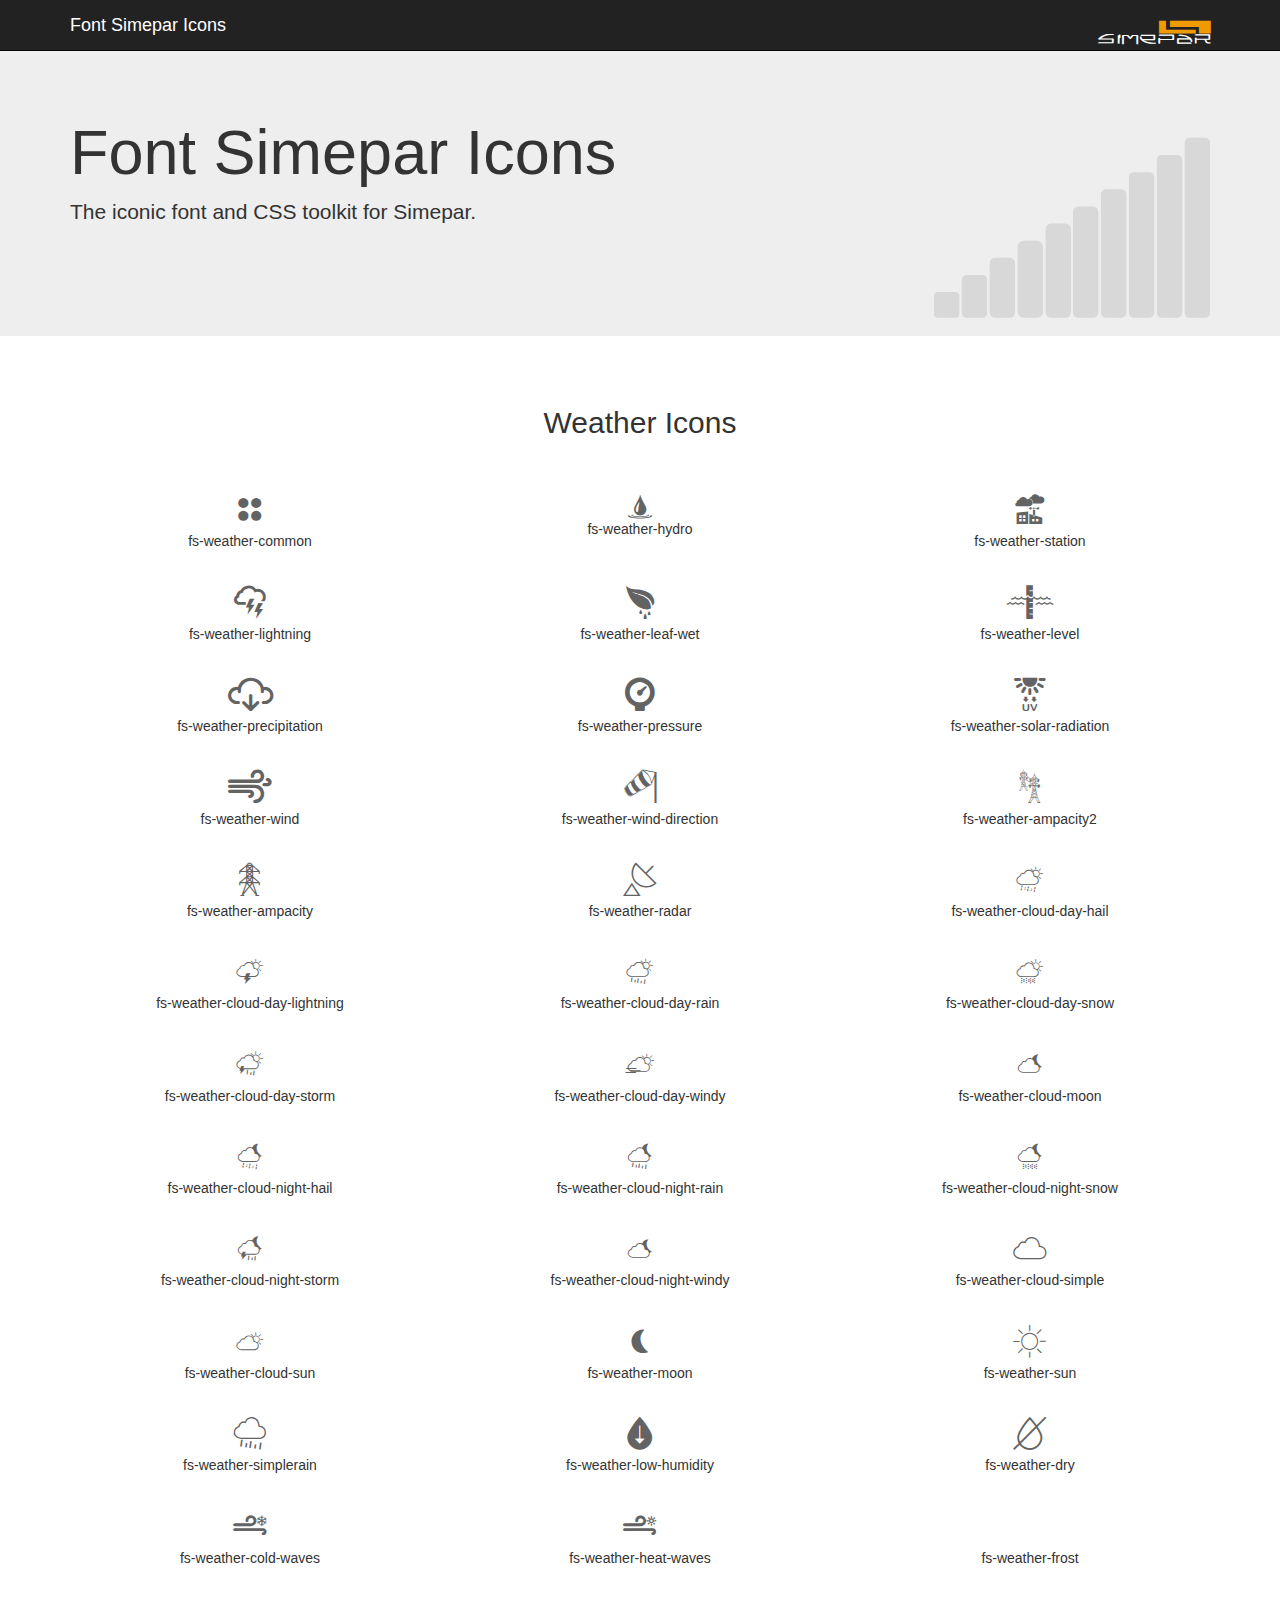
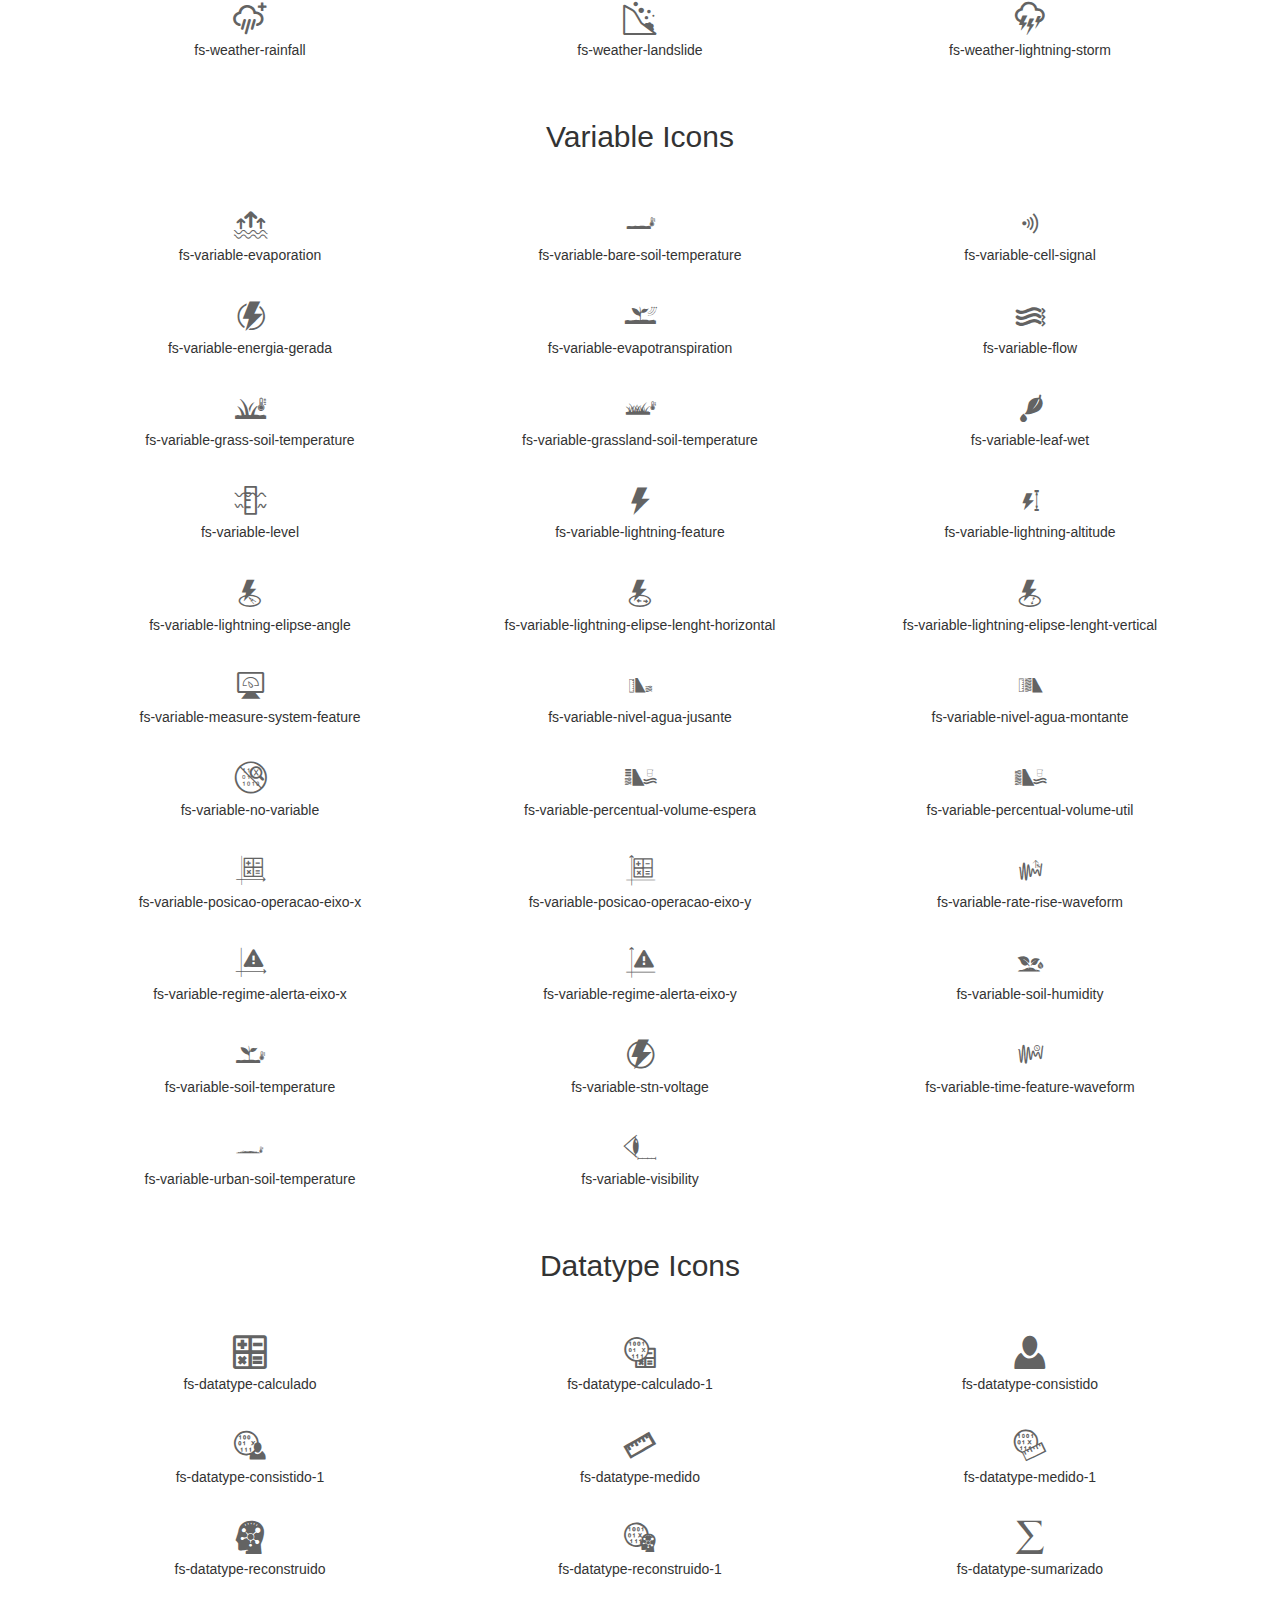
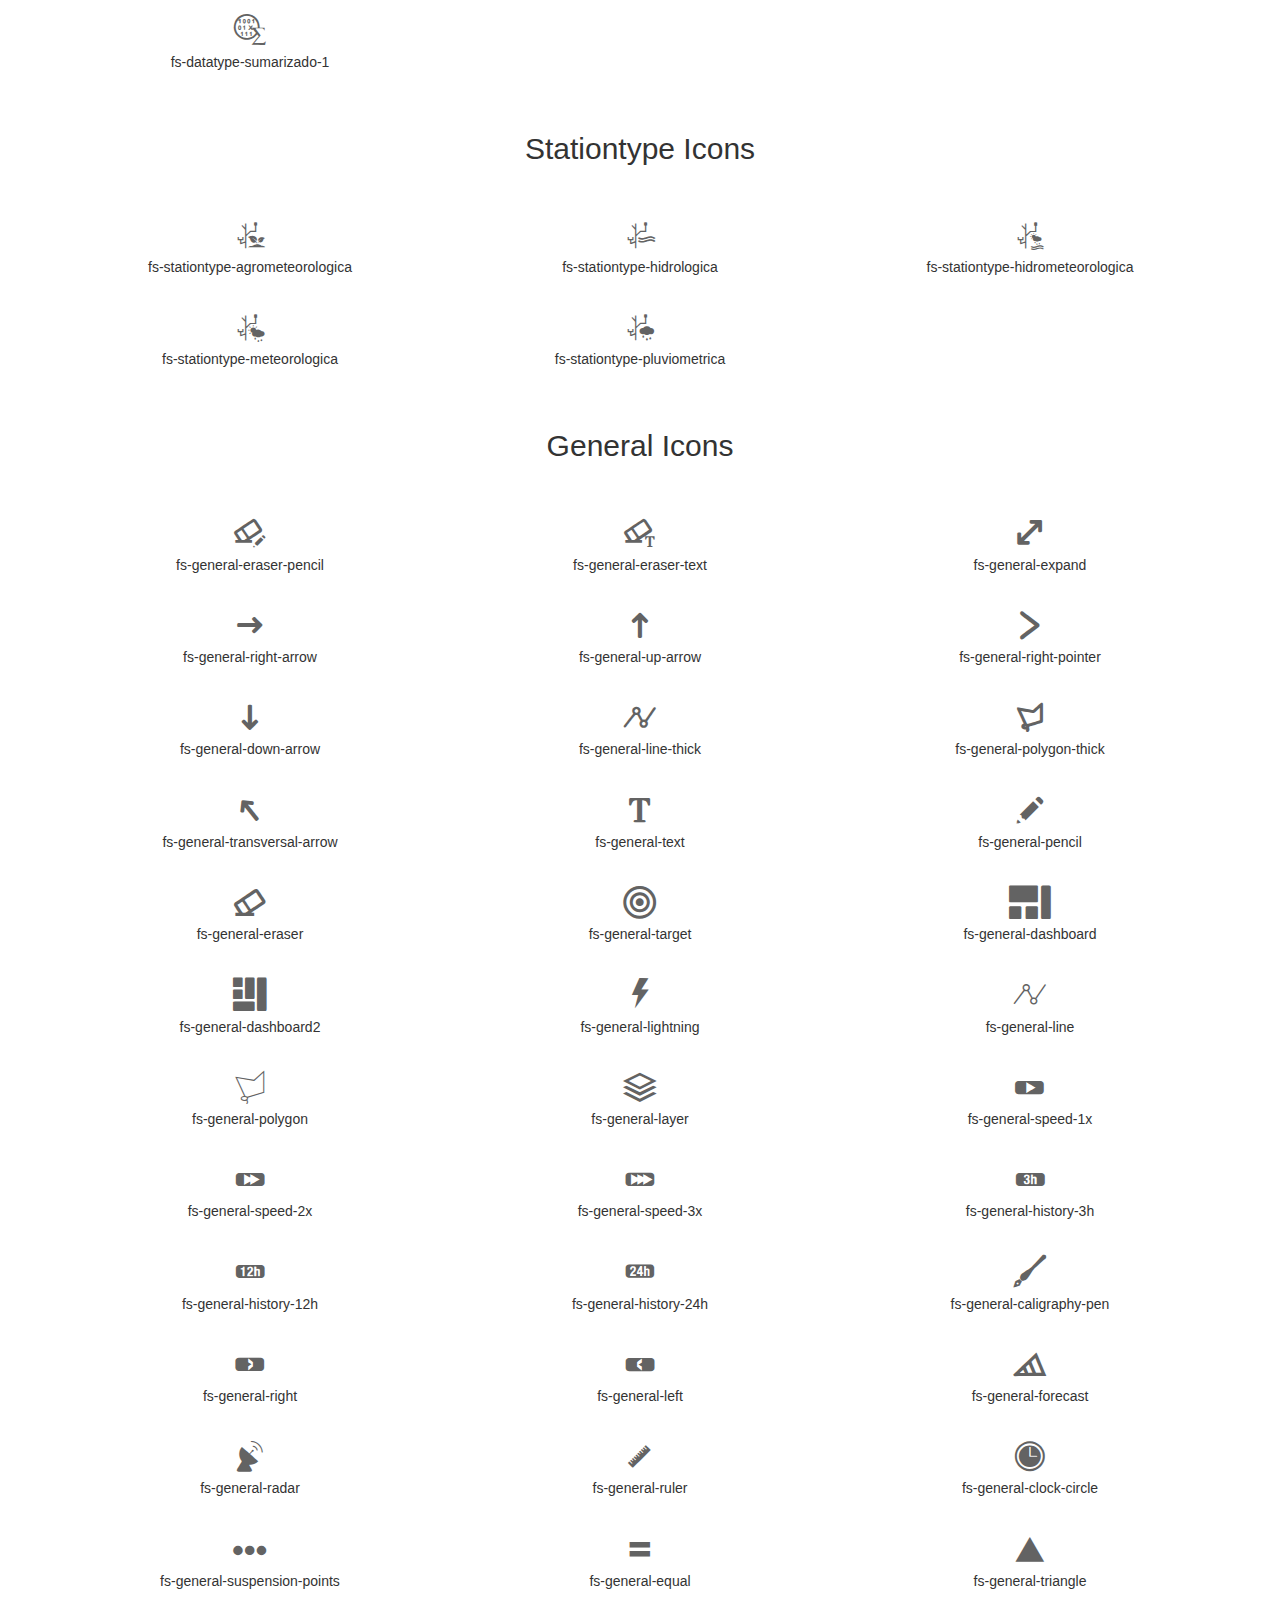
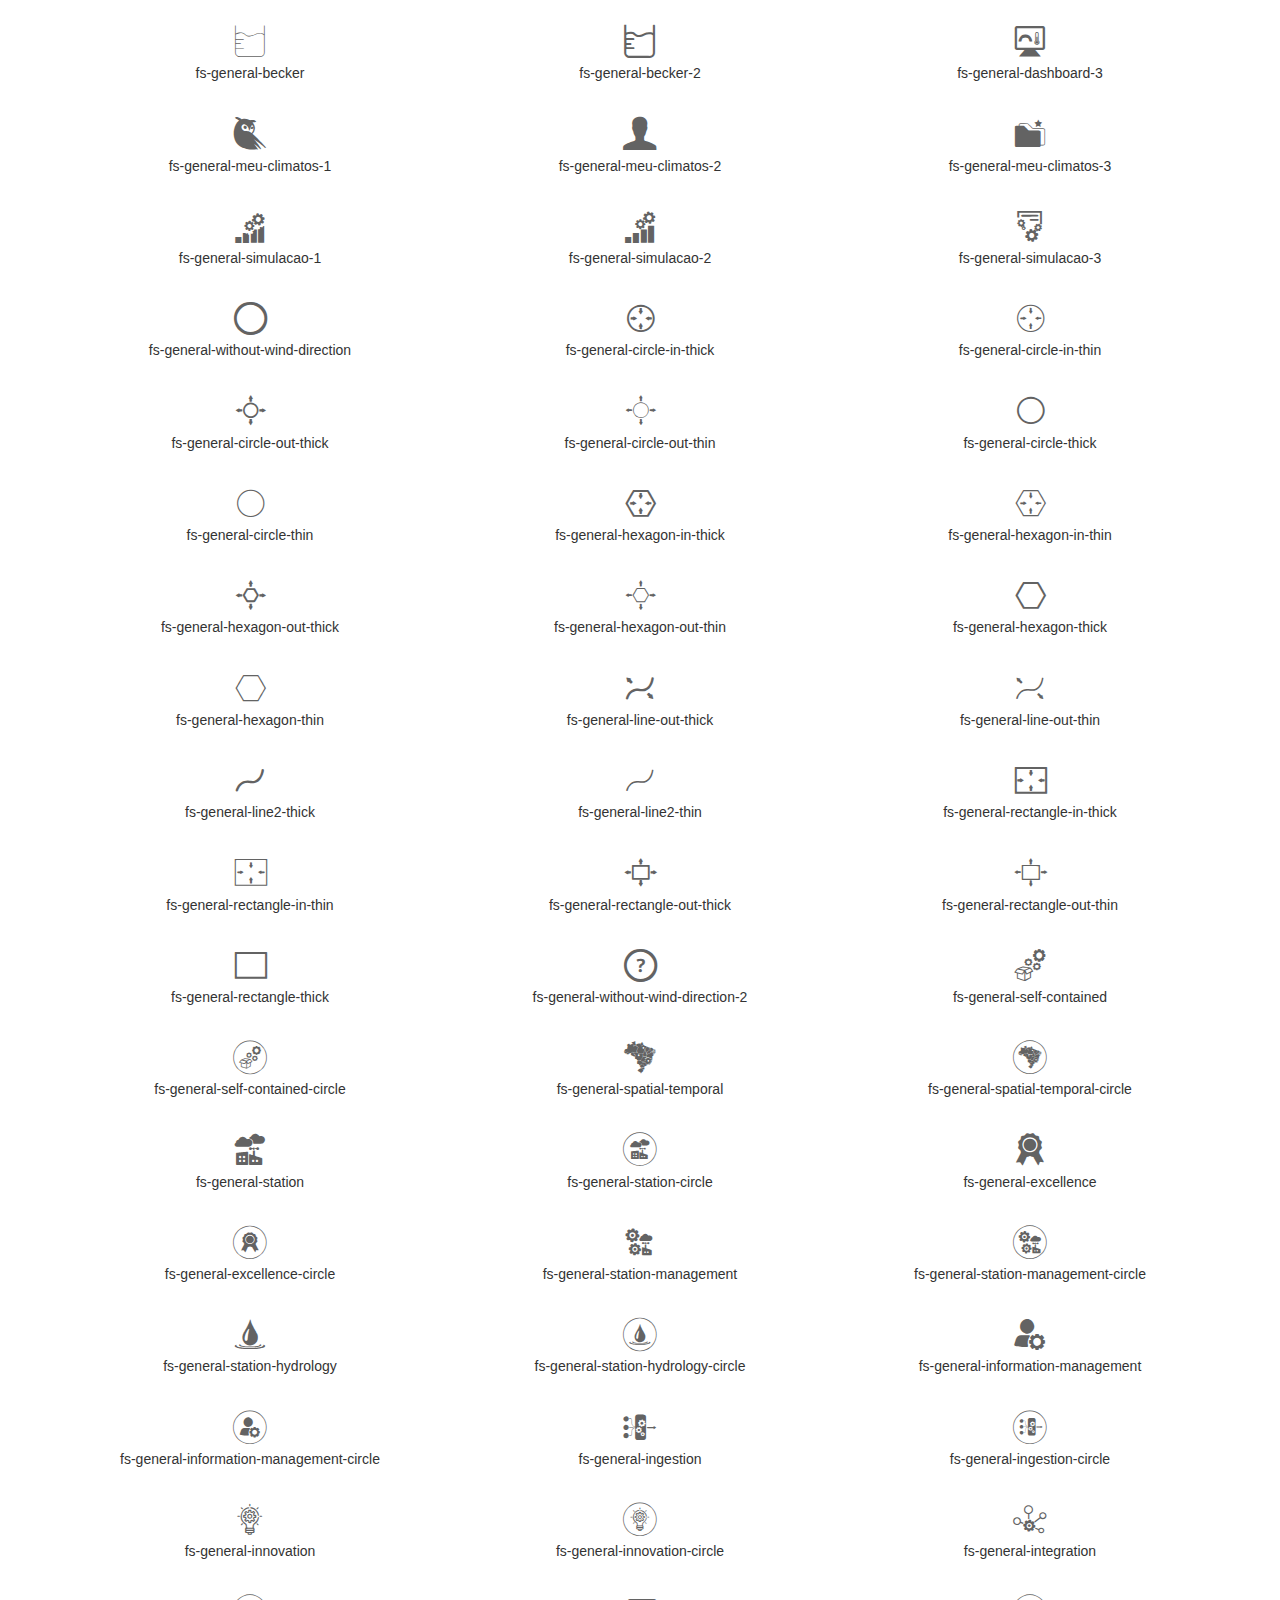
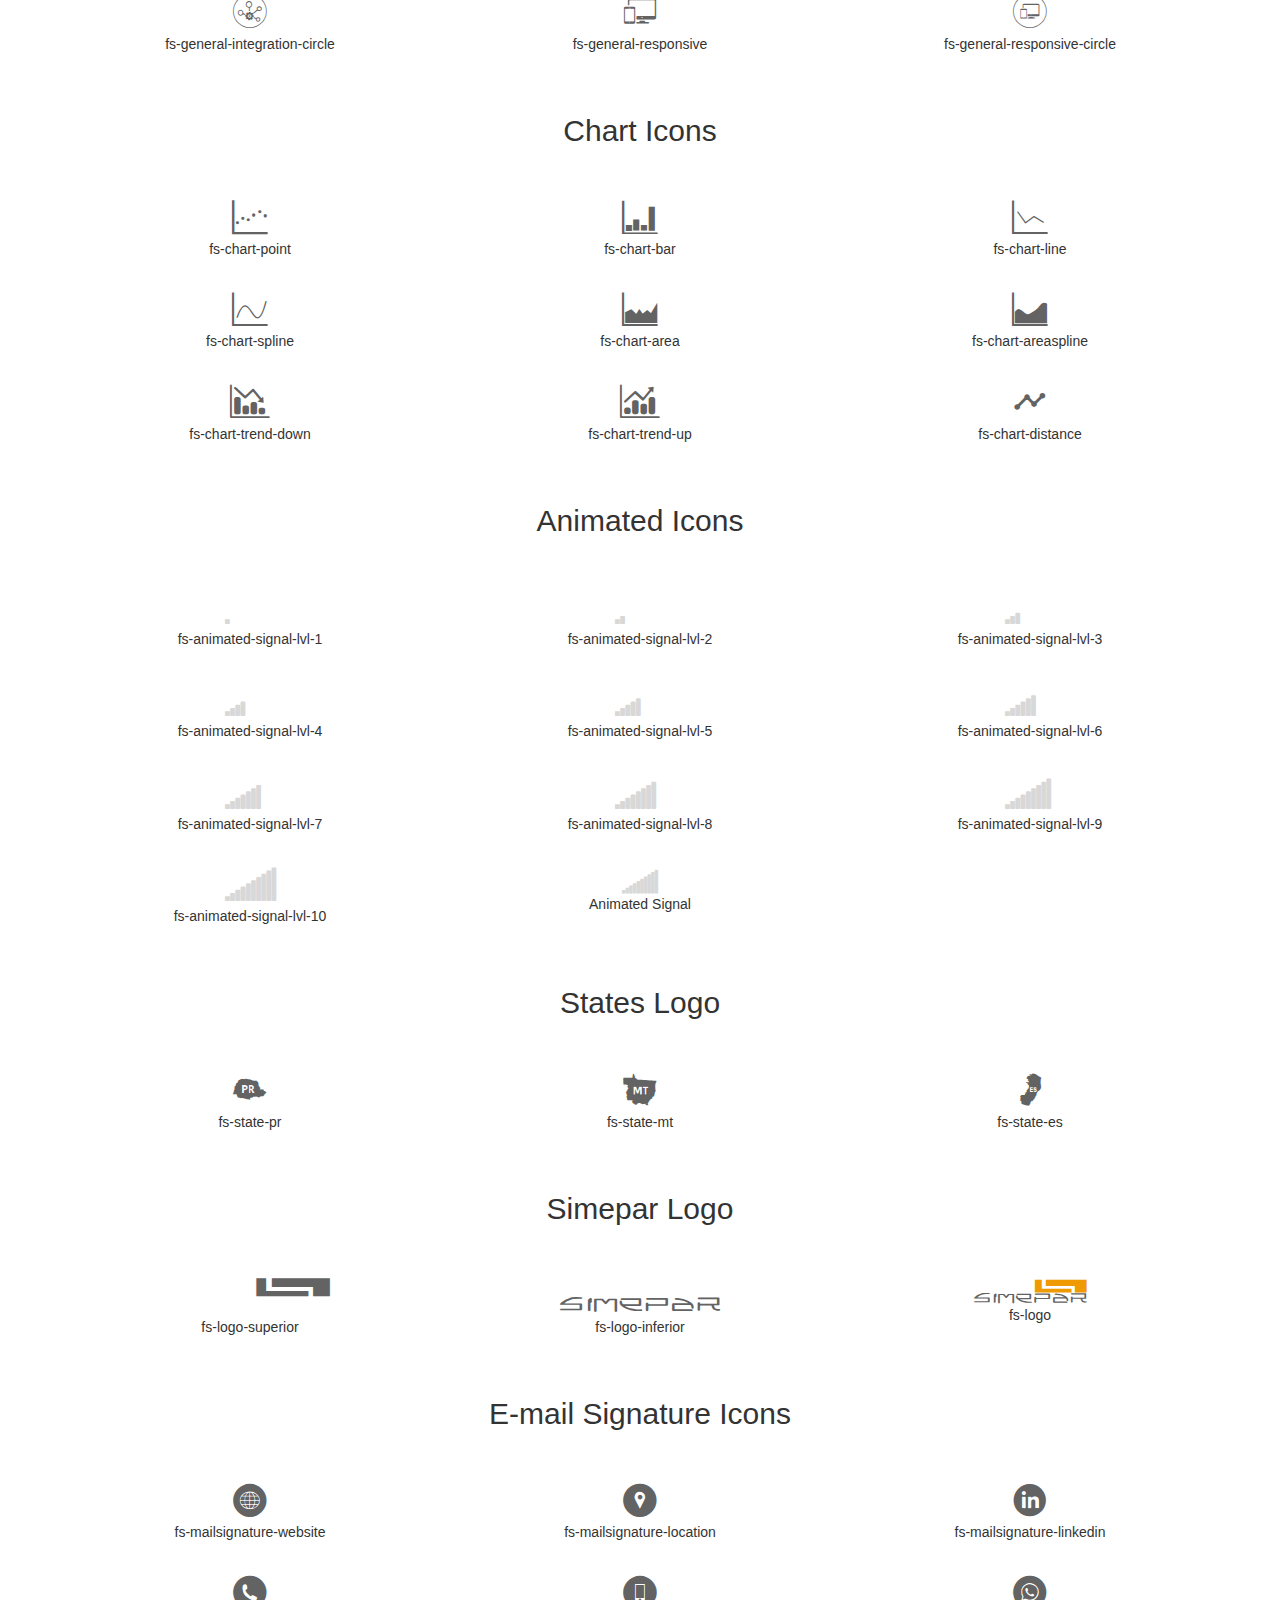
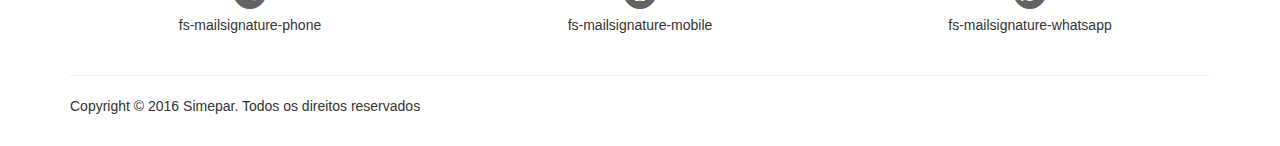
==== commit 7212e5c0: "fixes wrong name" ====
--- a/index.html
+++ b/index.html
@@ -158,7 +158,7 @@
                 </div>
                 <div class="col-md-4 col-sm-4 col-xs-12 margin">
                     <div id="font-size" class="fs-weather-cloud-day-snow"></div>
-                    <div>fs-weather-cloud-day-rain</div>
+                    <div>fs-weather-cloud-day-snow</div>
                 </div>
                 <div class="col-md-4 col-sm-4 col-xs-12 margin">
                     <div id="font-size" class="fs-weather-cloud-day-storm"></div>
--- a/css/font-styles.css
+++ b/css/font-styles.css
@@ -72,280 +72,188 @@
   content: "\f51b";
 }
 
+
+  content: "\e900";
+}
 .fs-weather-frost:before {
   content: "\e900";
 }
+.fs-weather-landslide:before {
+  content: "\e901";
+}
+.fs-weather-lightning-storm:before {
+  content: "\e902";
+}
+.fs-weather-rainfall:before {
+  content: "\e903";
+}
 .fs-weather-heat-waves:before {
-  content: "\e901";
-}
-.fs-weather-landslide:before {
-  content: "\e902";
-}
-.fs-weather-lightning-storm:before {
-  content: "\e903";
-}
-.fs-weather-rainfall:before {
   content: "\e904";
 }
+.fs-weather-cold-waves:before {
+  content: "\e905";
+}
+.fs-weather-dry:before {
+  content: "\e906";
+}
+.fs-weather-low-humidity:before {
+  content: "\e907";
+}
 .fs-general-self-contained:before {
-  content: "\e905";
+  content: "\e908";
 }
 .fs-general-self-contained-circle:before {
-  content: "\e906";
+  content: "\e909";
 }
 .fs-general-spatial-temporal:before {
-  content: "\e907";
+  content: "\e90a";
 }
 .fs-general-spatial-temporal-circle:before {
-  content: "\e908";
+  content: "\e90b";
 }
 .fs-general-station:before {
-  content: "\e909";
+  content: "\e90c";
 }
 .fs-general-station-circle:before {
-  content: "\e90a";
+  content: "\e90d";
 }
 .fs-general-excellence:before {
-  content: "\e90b";
+  content: "\e90e";
 }
 .fs-general-excellence-circle:before {
-  content: "\e90c";
+  content: "\e90f";
 }
 .fs-general-station-management:before {
-  content: "\e90d";
+  content: "\e910";
 }
 .fs-general-station-management-circle:before {
-  content: "\e90e";
+  content: "\e911";
 }
 .fs-general-station-hydrology:before {
-  content: "\e90f";
+  content: "\e912";
 }
 .fs-general-station-hydrology-circle:before {
-  content: "\e910";
+  content: "\e913";
 }
 .fs-general-information-management:before {
-  content: "\e911";
+  content: "\e914";
 }
 .fs-general-information-management-circle:before {
-  content: "\e912";
+  content: "\e915";
 }
 .fs-general-ingestion:before {
-  content: "\e913";
+  content: "\e916";
 }
 .fs-general-ingestion-circle:before {
-  content: "\e914";
+  content: "\e917";
 }
 .fs-general-innovation:before {
-  content: "\e915";
+  content: "\e918";
 }
 .fs-general-innovation-circle:before {
-  content: "\e916";
+  content: "\e919";
 }
 .fs-general-integration:before {
-  content: "\e917";
+  content: "\e91a";
 }
 .fs-general-integration-circle:before {
-  content: "\e918";
+  content: "\e91b";
 }
 .fs-general-responsive:before {
-  content: "\e919";
+  content: "\e91c";
 }
 .fs-general-responsive-circle:before {
-  content: "\e91a";
+  content: "\e91d";
 }
 .fs-general-user-experience:before {
-  content: "\e91b";
+  content: "\e91e";
 }
 .fs-general-user-experience-circle:before {
-  content: "\e91c";
+  content: "\e91f";
 }
 .fs-general-circle-in-thick:before {
-  content: "\e91d";
+  content: "\e920";
 }
 .fs-general-circle-in-thin:before {
-  content: "\e91e";
+  content: "\e921";
 }
 .fs-general-circle-out-thick:before {
-  content: "\e91f";
+  content: "\e922";
 }
 .fs-general-circle-out-thin:before {
-  content: "\e920";
+  content: "\e923";
 }
 .fs-general-circle-thick:before {
-  content: "\e921";
+  content: "\e924";
 }
 .fs-general-circle-thin:before {
-  content: "\e922";
+  content: "\e925";
 }
 .fs-general-hexagon-in-thick:before {
-  content: "\e923";
+  content: "\e926";
 }
 .fs-general-hexagon-in-thin:before {
-  content: "\e924";
+  content: "\e927";
 }
 .fs-general-hexagon-out-thick:before {
-  content: "\e925";
+  content: "\e928";
 }
 .fs-general-hexagon-out-thin:before {
-  content: "\e926";
+  content: "\e929";
 }
 .fs-general-hexagon-thick:before {
-  content: "\e927";
+  content: "\e92a";
 }
 .fs-general-hexagon-thin:before {
-  content: "\e928";
+  content: "\e92b";
 }
 .fs-general-line-out-thick:before {
-  content: "\e929";
+  content: "\e92c";
 }
 .fs-general-line-out-thin:before {
-  content: "\e92a";
+  content: "\e92d";
 }
 .fs-general-line2-thick:before {
-  content: "\e92b";
+  content: "\e92e";
 }
 .fs-general-line2-thin:before {
-  content: "\e92c";
+  content: "\e92f";
 }
 .fs-general-rectangle-in-thick:before {
-  content: "\e92d";
+  content: "\e930";
 }
 .fs-general-rectangle-in-thin:before {
-  content: "\e92e";
+  content: "\e931";
 }
 .fs-general-rectangle-out-thick:before {
-  content: "\e92f";
+  content: "\e932";
 }
 .fs-general-rectangle-out-thin:before {
-  content: "\e930";
+  content: "\e933";
 }
 .fs-general-rectangle-thick:before {
-  content: "\e931";
+  content: "\e934";
 }
 .fs-general-rectangle-thin:before {
-  content: "\e932";
-}
-.fs-mailsignature-website .path1:before {
-  content: "\e933";
-  color: ;
-}
-.fs-mailsignature-website .path2:before {
-  content: "\e934";
-  margin-left: -1em;
-  color: ;
-}
-.fs-mailsignature-website .path3:before {
   content: "\e935";
-  margin-left: -1em;
-  color: ;
-}
-.fs-mailsignature-website .path4:before {
+}
+.fs-mailsignature-website:before {
   content: "\e936";
-  margin-left: -1em;
-  color: ;
-}
-.fs-mailsignature-website .path5:before {
-  content: "\e937";
-  margin-left: -1em;
-  color: ;
-}
-.fs-mailsignature-website .path6:before {
-  content: "\e938";
-  margin-left: -1em;
-  color: ;
-}
-.fs-mailsignature-website .path7:before {
-  content: "\e939";
-  margin-left: -1em;
-  color: ;
-}
-.fs-mailsignature-website .path8:before {
-  content: "\e93a";
-  margin-left: -1em;
-  color: ;
-}
-.fs-mailsignature-website .path9:before {
-  content: "\e93b";
-  margin-left: -1em;
-  color: ;
-}
-.fs-mailsignature-website .path10:before {
-  content: "\e93c";
-  margin-left: -1em;
-  color: ;
-}
-.fs-mailsignature-website .path11:before {
-  content: "\e93d";
-  margin-left: -1em;
-  color: ;
-}
-.fs-mailsignature-website .path12:before {
-  content: "\e93e";
-  margin-left: -1em;
-  color: ;
-}
-.fs-mailsignature-website .path13:before {
-  content: "\e93f";
-  margin-left: -1em;
-  color: ;
-}
-.fs-mailsignature-website .path14:before {
-  content: "\e940";
-  margin-left: -1em;
-  color: ;
-}
-.fs-mailsignature-website .path15:before {
-  content: "\e941";
-  margin-left: -1em;
-  color: ;
-}
-.fs-mailsignature-website .path16:before {
-  content: "\e942";
-  margin-left: -1em;
-  color: ;
-}
-.fs-mailsignature-website .path17:before {
-  content: "\e943";
-  margin-left: -1em;
-  color: ;
 }
 .fs-mailsignature-linkedin:before {
-  content: "\e944";
-}
-.fs-mailsignature-location .path1:before {
-  content: "\e945";
-  color: ;
-}
-.fs-mailsignature-location .path2:before {
-  content: "\e946";
-  margin-left: -1em;
-  color: ;
-}
-.fs-mailsignature-mobile .path1:before {
   content: "\e947";
-  color: ;
-}
-.fs-mailsignature-mobile .path2:before {
+}
+.fs-mailsignature-location:before {
   content: "\e948";
-  margin-left: -1em;
-  color: ;
-}
-.fs-mailsignature-mobile .path3:before {
-  content: "\e949";
-  margin-left: -1em;
-  color: ;
+}
+.fs-mailsignature-mobile:before {
+  content: "\e94a";
 }
 .fs-mailsignature-phone:before {
-  content: "\e94a";
-}
-.fs-mailsignature-whatsapp .path1:before {
-  content: "\e94b";
-  color: ;
-}
-.fs-mailsignature-whatsapp .path2:before {
-  content: "\e94c";
-  margin-left: -1em;
-  color: ;
+  content: "\e94d";
+}
+.fs-mailsignature-whatsapp:before {
+  content: "\e94e";
 }
 .fs-general-without-wind-direction:before {
   content: "\e985";
@@ -390,19 +298,19 @@
   content: "\e97f";
 }
 .fs-datatype-calculado-1:before {
-  content: "\e94d";
+  content: "\e950";
 }
 .fs-datatype-calculado:before {
-  content: "\e94e";
+  content: "\e951";
 }
 .fs-datatype-consistido-1:before {
-  content: "\e94f";
+  content: "\e952";
 }
 .fs-datatype-consistido:before {
-  content: "\e950";
+  content: "\e953";
 }
 .fs-datatype-medido-1:before {
-  content: "\e951";
+  content: "\e954";
 }
 .fs-datatype-medido:before {
   content: "\e977";
@@ -483,289 +391,289 @@
   content: "\e968";
 }
 .fs-variable-evaporation:before {
-  content: "\e952";
+  content: "\e955";
 }
 .fs-variable-bare-soil-temperature:before {
-  content: "\e953";
+  content: "\e956";
 }
 .fs-variable-cell-signal:before {
-  content: "\e954";
+  content: "\e957";
 }
 .fs-variable-energia-gerada:before {
-  content: "\e955";
+  content: "\e958";
 }
 .fs-variable-evapotranspiration:before {
-  content: "\e956";
+  content: "\e959";
 }
 .fs-variable-flow:before {
-  content: "\e957";
+  content: "\e95a";
 }
 .fs-variable-grass-soil-temperature:before {
-  content: "\e958";
+  content: "\e95b";
 }
 .fs-variable-grassland-soil-temperature:before {
-  content: "\e959";
+  content: "\e95c";
 }
 .fs-variable-leaf-wet:before {
-  content: "\e95a";
+  content: "\e95d";
 }
 .fs-variable-level:before {
-  content: "\e95b";
+  content: "\e95e";
 }
 .fs-variable-lightning-feature:before {
-  content: "\e95c";
+  content: "\e95f";
 }
 .fs-variable-lightning-altitude:before {
-  content: "\e95d";
+  content: "\e960";
 }
 .fs-variable-lightning-elipse-angle:before {
-  content: "\e95e";
+  content: "\e961";
 }
 .fs-variable-lightning-elipse-lenght-horizontal:before {
-  content: "\e95f";
+  content: "\e962";
 }
 .fs-variable-lightning-elipse-lenght-vertical:before {
-  content: "\e960";
+  content: "\e963";
 }
 .fs-variable-lightning-peak-current:before {
-  content: "\e961";
+  content: "\e98c";
 }
 .fs-variable-measure-system-feature:before {
-  content: "\e962";
+  content: "\e98d";
 }
 .fs-variable-nivel-agua-jusante:before {
-  content: "\e963";
+  content: "\e98e";
 }
 .fs-variable-nivel-agua-montante:before {
-  content: "\e98c";
+  content: "\e98f";
 }
 .fs-variable-no-variable:before {
-  content: "\e98d";
+  content: "\e990";
 }
 .fs-variable-percentual-volume-espera:before {
-  content: "\e98e";
+  content: "\e991";
 }
 .fs-variable-percentual-volume-util:before {
-  content: "\e98f";
+  content: "\e992";
 }
 .fs-variable-posicao-operacao-eixo-x:before {
-  content: "\e990";
+  content: "\e993";
 }
 .fs-variable-posicao-operacao-eixo-y:before {
-  content: "\e991";
+  content: "\e994";
 }
 .fs-variable-rate-rise-waveform:before {
-  content: "\e992";
+  content: "\e995";
 }
 .fs-variable-regime-alerta-eixo-x:before {
-  content: "\e993";
+  content: "\e996";
 }
 .fs-variable-regime-alerta-eixo-y:before {
-  content: "\e994";
+  content: "\e997";
 }
 .fs-variable-soil-humidity:before {
-  content: "\e995";
+  content: "\e998";
 }
 .fs-variable-soil-temperature:before {
-  content: "\e996";
+  content: "\e999";
 }
 .fs-variable-stn-voltage:before {
-  content: "\e997";
+  content: "\e99a";
 }
 .fs-variable-time-feature-waveform:before {
-  content: "\e998";
+  content: "\e99b";
 }
 .fs-variable-urban-soil-temperature:before {
-  content: "\e999";
+  content: "\e99c";
 }
 .fs-variable-visibility:before {
-  content: "\e99a";
+  content: "\e99d";
 }
 .fs-general-eraser-pencil:before {
-  content: "\e99b";
+  content: "\e99e";
 }
 .fs-general-eraser-text:before {
-  content: "\e99c";
+  content: "\e99f";
 }
 .fs-general-expand:before {
-  content: "\e99d";
+  content: "\e9a0";
 }
 .fs-general-right-arrow:before {
-  content: "\e99e";
+  content: "\e9a1";
 }
 .fs-general-up-arrow:before {
-  content: "\e99f";
+  content: "\e9a2";
 }
 .fs-general-right-pointer:before {
-  content: "\e9a0";
+  content: "\e9a3";
 }
 .fs-general-down-arrow:before {
-  content: "\e9a1";
+  content: "\e9a4";
 }
 .fs-general-line-thick:before {
-  content: "\e9a2";
+  content: "\e9a5";
 }
 .fs-general-polygon-thick:before {
-  content: "\e9a3";
+  content: "\e9a6";
 }
 .fs-general-transversal-arrow:before {
-  content: "\e9a4";
+  content: "\e9a7";
 }
 .fs-general-text:before {
-  content: "\e9a5";
+  content: "\e9a8";
 }
 .fs-general-eraser:before {
-  content: "\e9a6";
+  content: "\e9a9";
 }
 .fs-general-pencil:before {
-  content: "\e9a7";
+  content: "\e9aa";
 }
 .fs-general-forecast:before {
-  content: "\e9a8";
+  content: "\e9ab";
 }
 .fs-general-caligraphy-pen:before {
-  content: "\e9a9";
+  content: "\e9ac";
 }
 .fs-general-radar:before {
-  content: "\e9aa";
+  content: "\e9ad";
 }
 .fs-general-target:before {
-  content: "\e9ab";
+  content: "\e9ae";
 }
 .fs-general-speed-1x:before {
-  content: "\e9ac";
+  content: "\e9af";
 }
 .fs-general-speed-2x:before {
-  content: "\e9ad";
+  content: "\e9b0";
 }
 .fs-general-history-3h:before {
-  content: "\e9ae";
+  content: "\e9b1";
 }
 .fs-general-speed-3x:before {
-  content: "\e9af";
+  content: "\e9b2";
 }
 .fs-general-history-12h:before {
-  content: "\e9b0";
+  content: "\e9b3";
 }
 .fs-general-history-24h:before {
-  content: "\e9b1";
+  content: "\e9b4";
 }
 .fs-general-right:before {
-  content: "\e9b2";
+  content: "\e9b5";
 }
 .fs-general-left:before {
-  content: "\e9b3";
+  content: "\e9b6";
 }
 .fs-general-ruler:before {
-  content: "\e9b4";
+  content: "\e9b7";
 }
 .fs-general-clock-circle:before {
-  content: "\e9b5";
+  content: "\e9b8";
 }
 .fs-general-suspension-points:before {
-  content: "\e9b6";
+  content: "\e9b9";
 }
 .fs-state-es:before {
-  content: "\e9b7";
+  content: "\e9ba";
 }
 .fs-state-mt:before {
-  content: "\e9b8";
+  content: "\e9bb";
 }
 .fs-state-pr:before {
-  content: "\e9b9";
+  content: "\e9bc";
 }
 .fs-general-layer:before {
-  content: "\e9ba";
+  content: "\e9bd";
 }
 .fs-weather-radar:before {
-  content: "\e9bb";
+  content: "\e9be";
 }
 .fs-chart-trend-down:before {
-  content: "\e9bc";
+  content: "\e9bf";
 }
 .fs-chart-area:before {
-  content: "\e9bd";
+  content: "\e9c0";
 }
 .fs-chart-trend-up:before {
-  content: "\e9be";
+  content: "\e9c1";
 }
 .fs-chart-distance:before {
-  content: "\e9bf";
+  content: "\e9c2";
 }
 .fs-general-lightning:before {
-  content: "\e9c0";
+  content: "\e9c3";
 }
 .fs-chart-areaspline:before {
-  content: "\e9c1";
+  content: "\e9c4";
 }
 .fs-weather-leaf-wet:before {
-  content: "\e9c2";
+  content: "\e9c5";
 }
 .fs-weather-level:before {
-  content: "\e9c3";
+  content: "\e9c6";
 }
 .fs-weather-preciptation:before {
-  content: "\e9c4";
+  content: "\e9c7";
 }
 .fs-chart-bar:before {
-  content: "\e9c5";
+  content: "\e9c8";
 }
 .fs-weather-pressure:before {
-  content: "\e9c6";
+  content: "\e9c9";
 }
 .fs-weather-temperature:before {
-  content: "\e9c7";
+  content: "\e9ca";
 }
 .fs-weather-humidity:before {
-  content: "\e9c8";
+  content: "\e9cb";
 }
 .fs-weather-solar-radiation:before {
-  content: "\e9c9";
+  content: "\e9cc";
 }
 .fs-weather-wind:before {
-  content: "\e9ca";
+  content: "\e9cd";
 }
 .fs-weather-wind-direction:before {
-  content: "\e9cb";
+  content: "\e9ce";
 }
 .fs-general-dashboard:before {
-  content: "\e9cc";
+  content: "\e9cf";
 }
 .fs-general-dashboard2:before {
-  content: "\e9cd";
+  content: "\e9d0";
 }
 .fs-weather-ampacity2:before {
-  content: "\e9ce";
+  content: "\e9d1";
 }
 .fs-chart-line:before {
-  content: "\e9cf";
+  content: "\e9d2";
 }
 .fs-weather-ampacity:before {
-  content: "\e9d0";
+  content: "\e9d3";
 }
 .fs-general-line:before {
-  content: "\e9d1";
+  content: "\e9d4";
 }
 .fs-chart-point:before {
-  content: "\e9d2";
+  content: "\e9d5";
 }
 .fs-general-polygon:before {
-  content: "\e9d3";
+  content: "\e9d6";
 }
 .fs-chart-spline:before {
-  content: "\e9d4";
+  content: "\e9d7";
 }
 .fs-weather-common:before {
-  content: "\e9d5";
+  content: "\e9d8";
 }
 .fs-weather-hydro:before {
-  content: "\e9d6";
+  content: "\e9d9";
 }
 .fs-weather-station:before {
-  content: "\e9d7";
+  content: "\e9da";
 }
 .fs-weather-lightning:before {
-  content: "\e9d8";
+  content: "\e9db";
 }
 .fs-logo-superior:before {
   content: "\f50f";
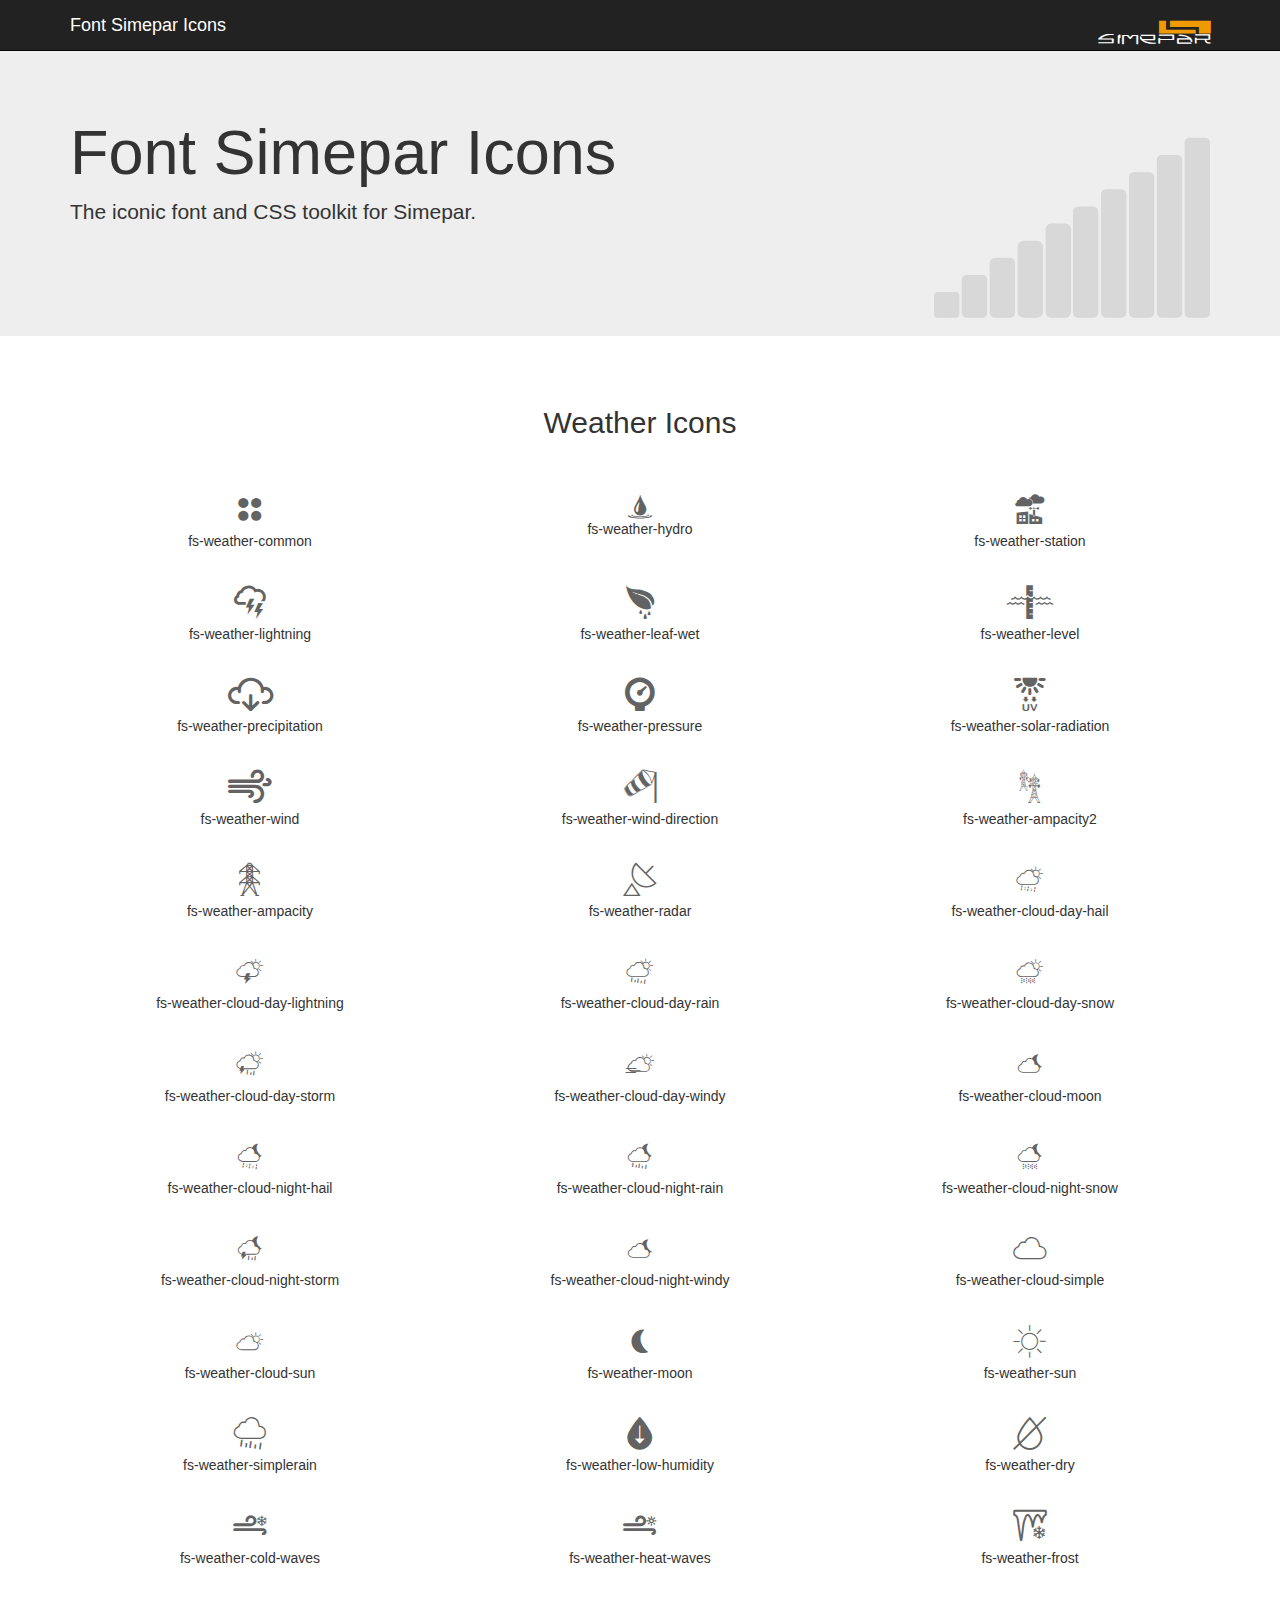
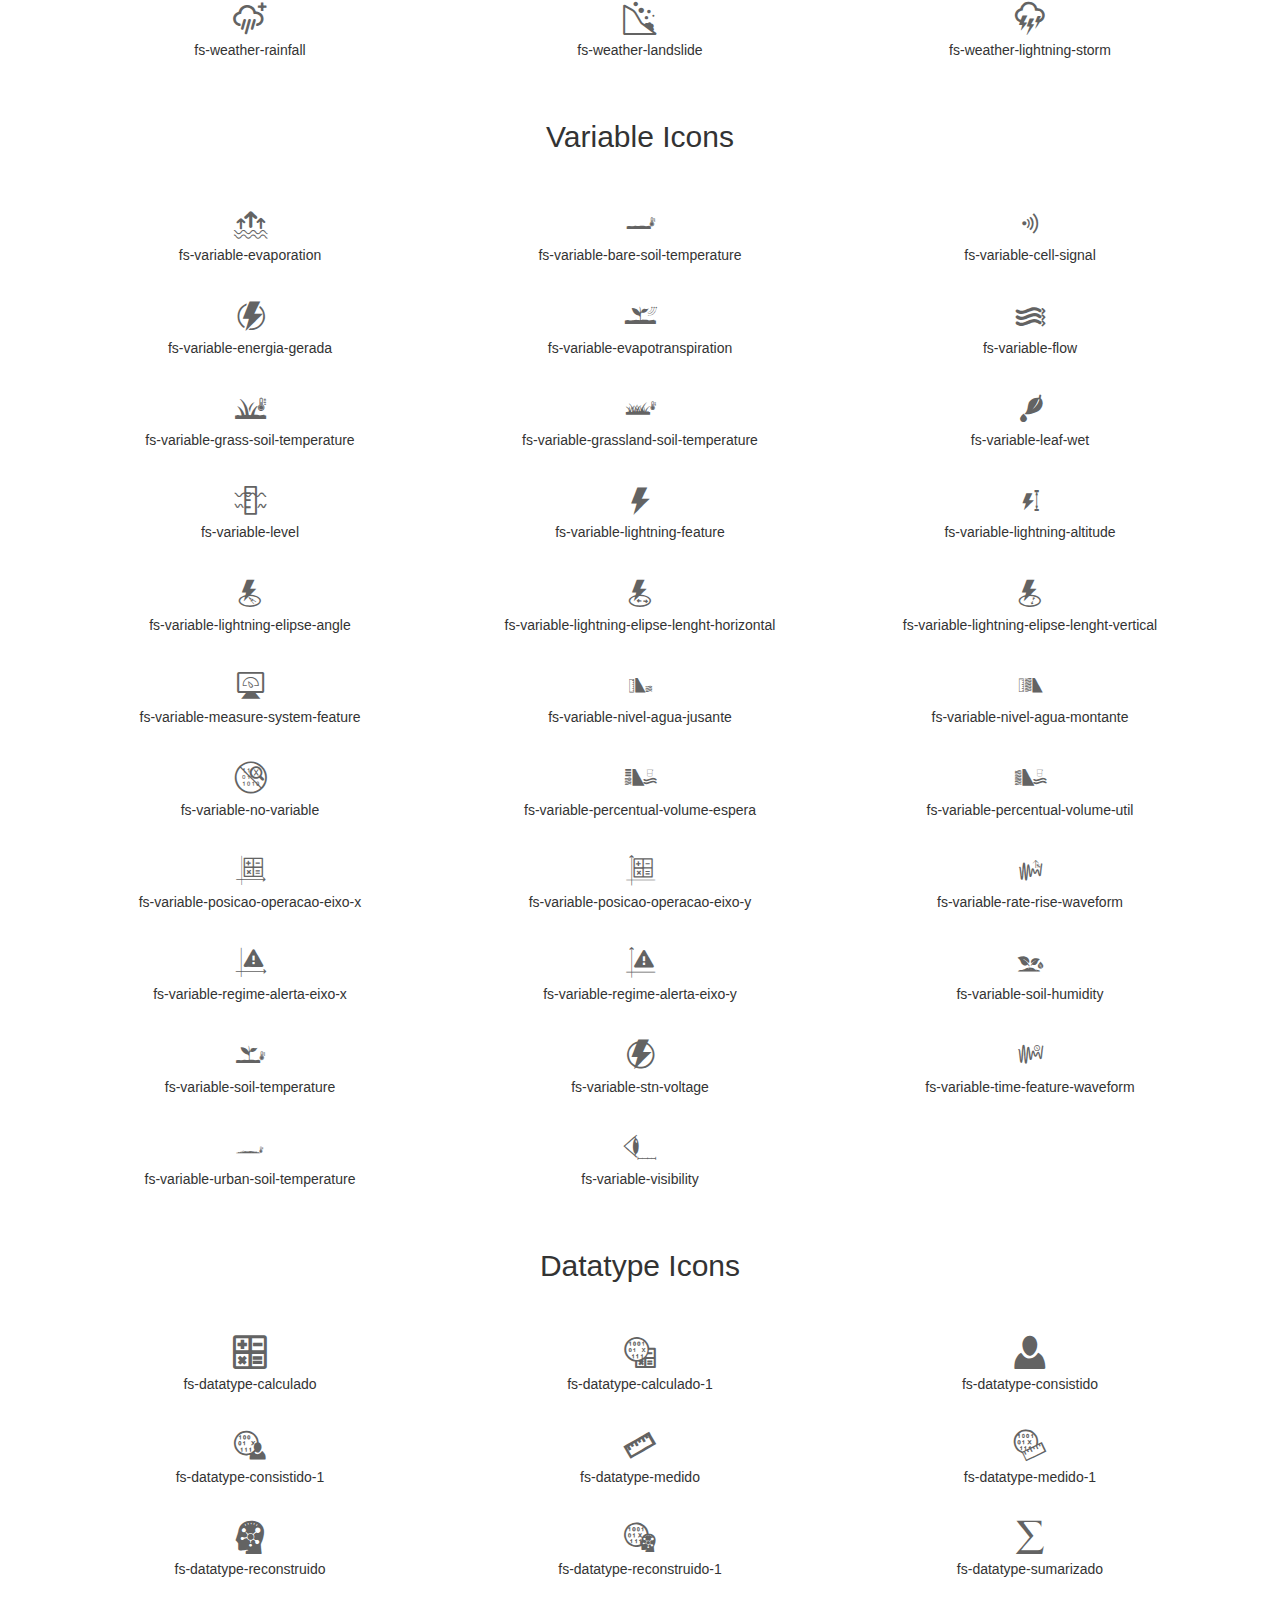
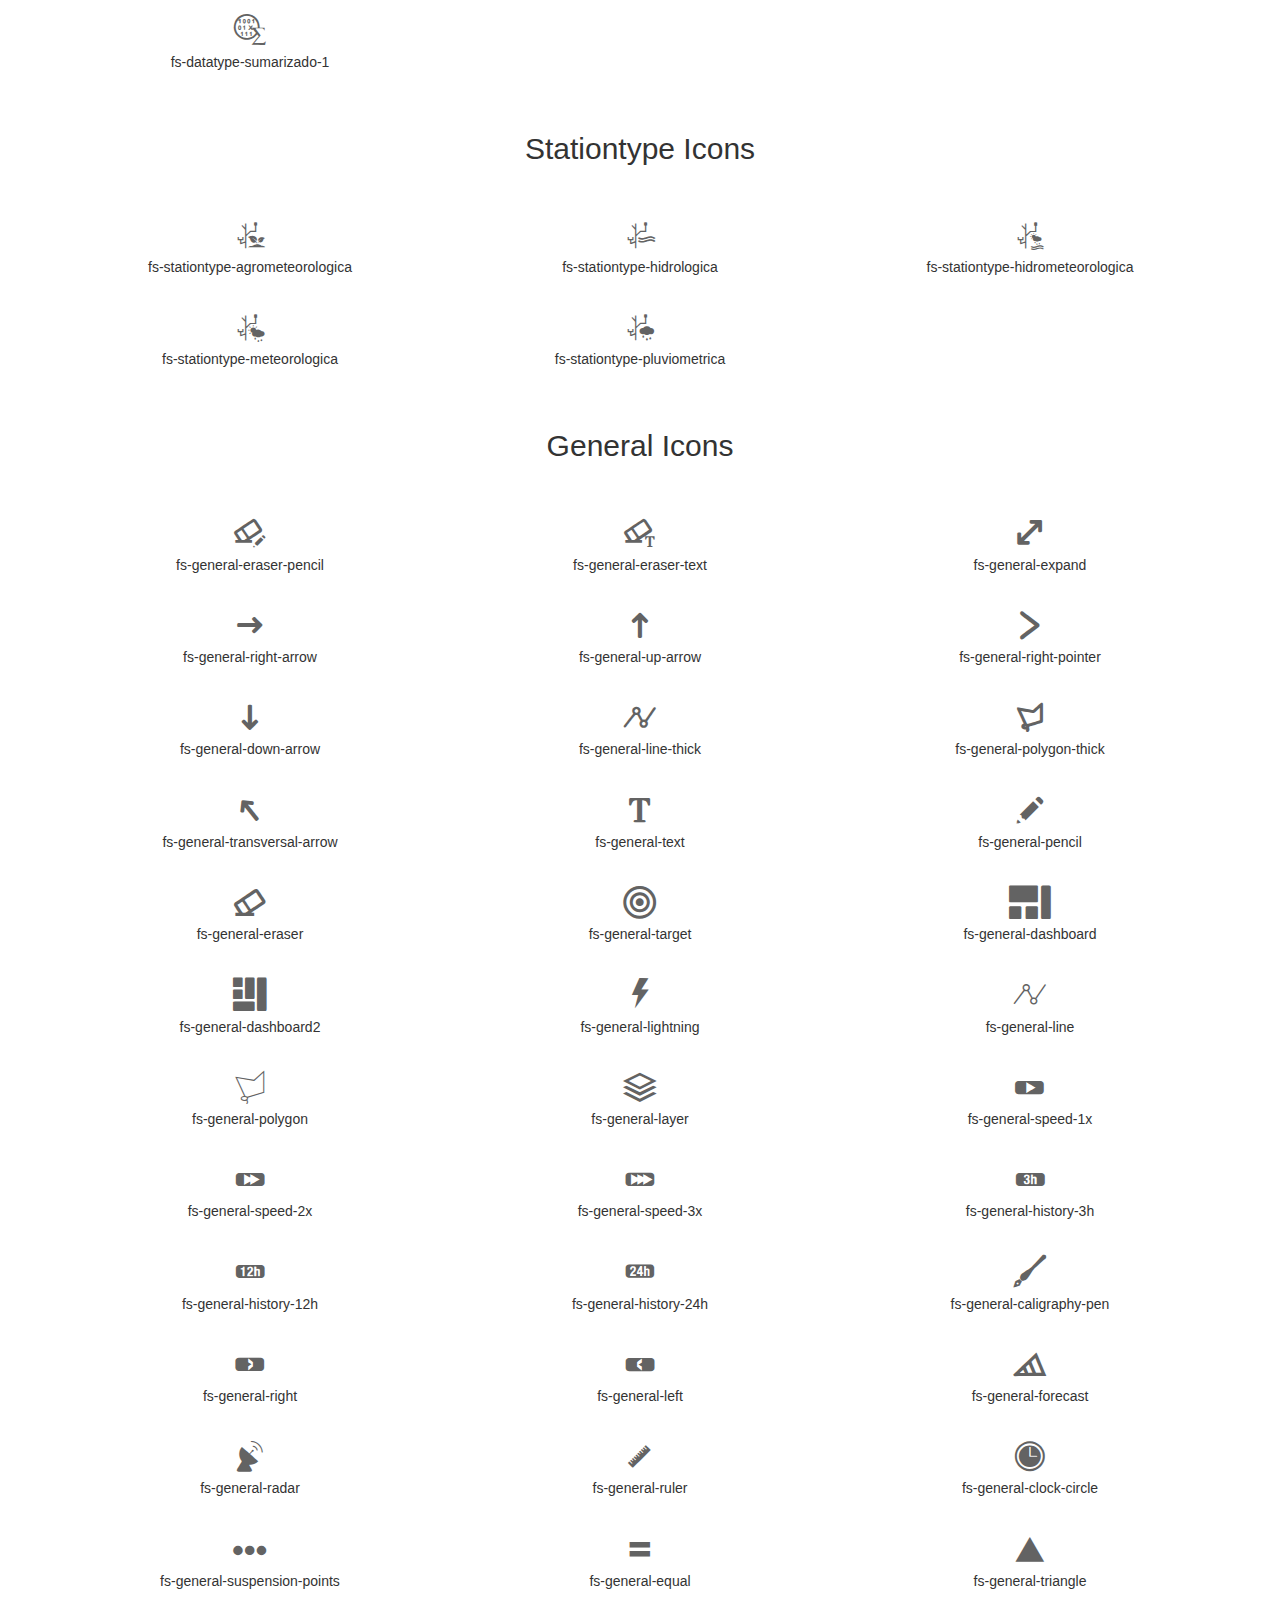
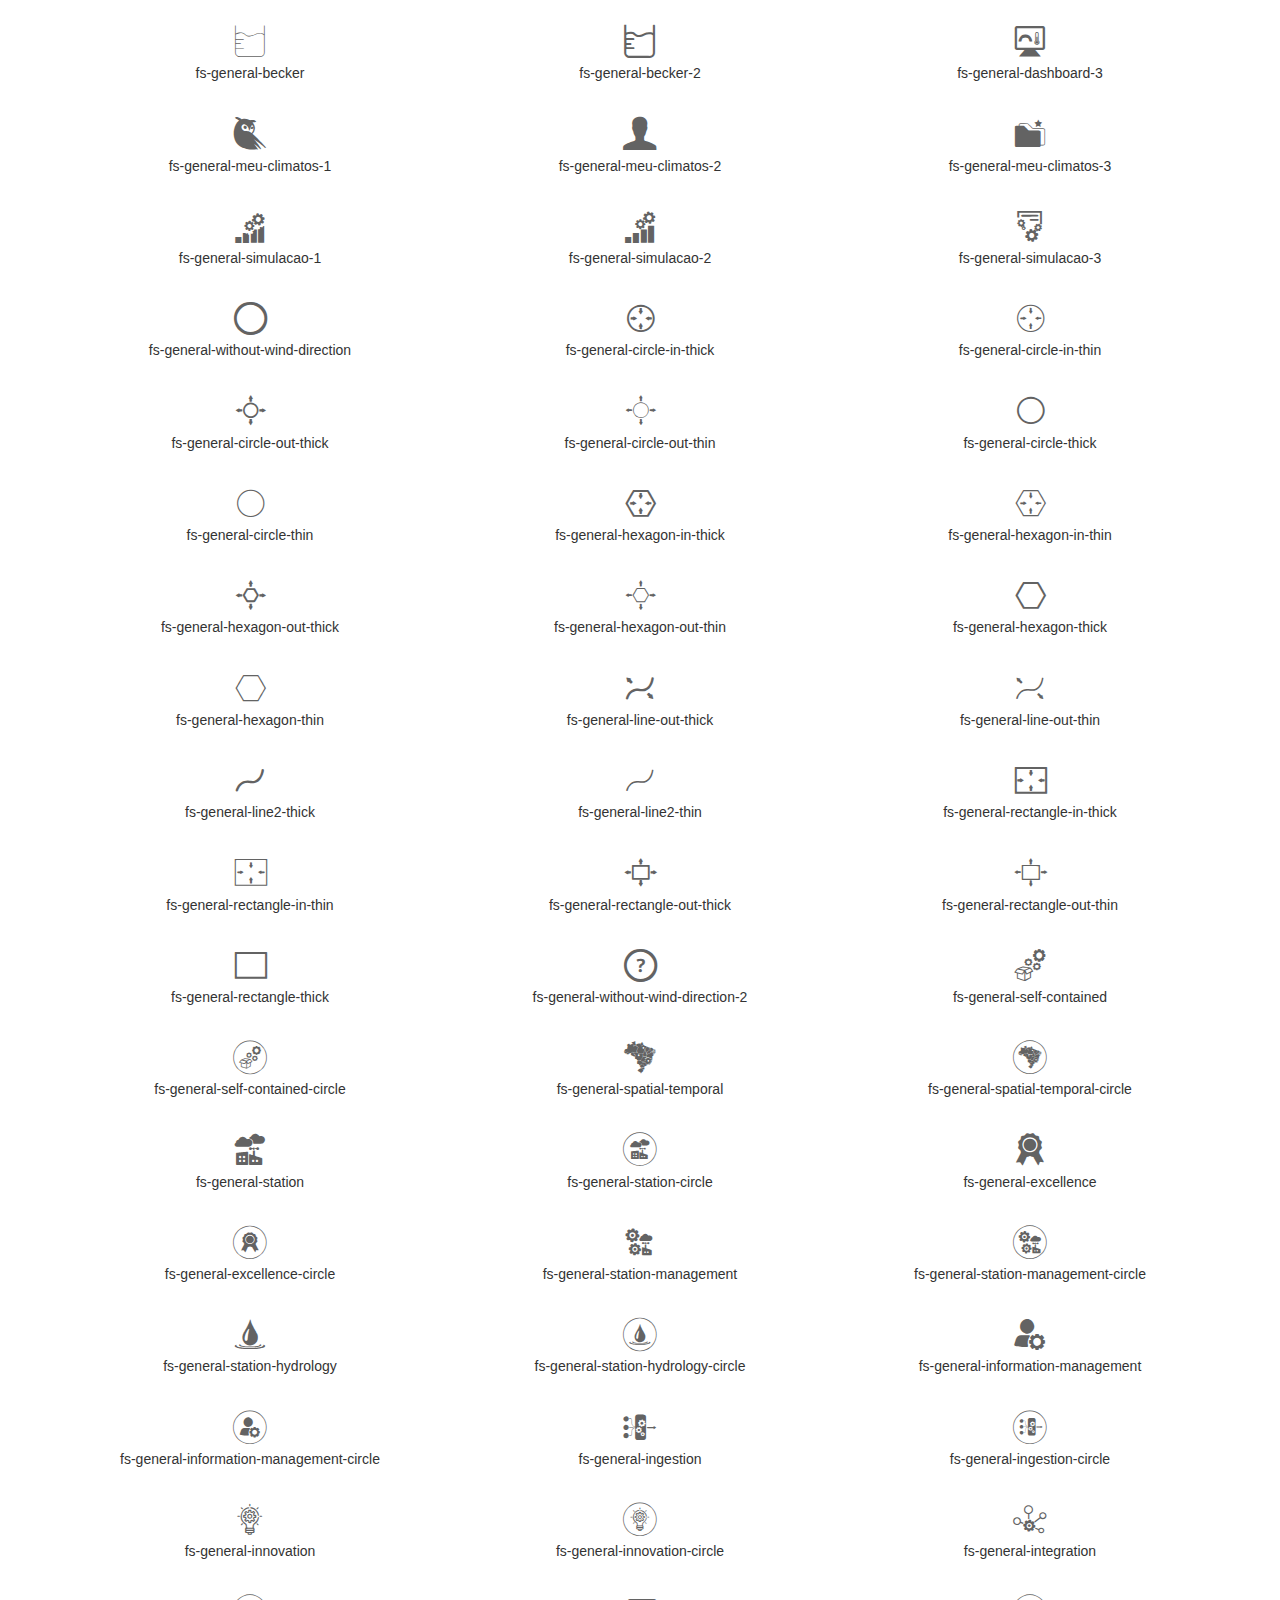
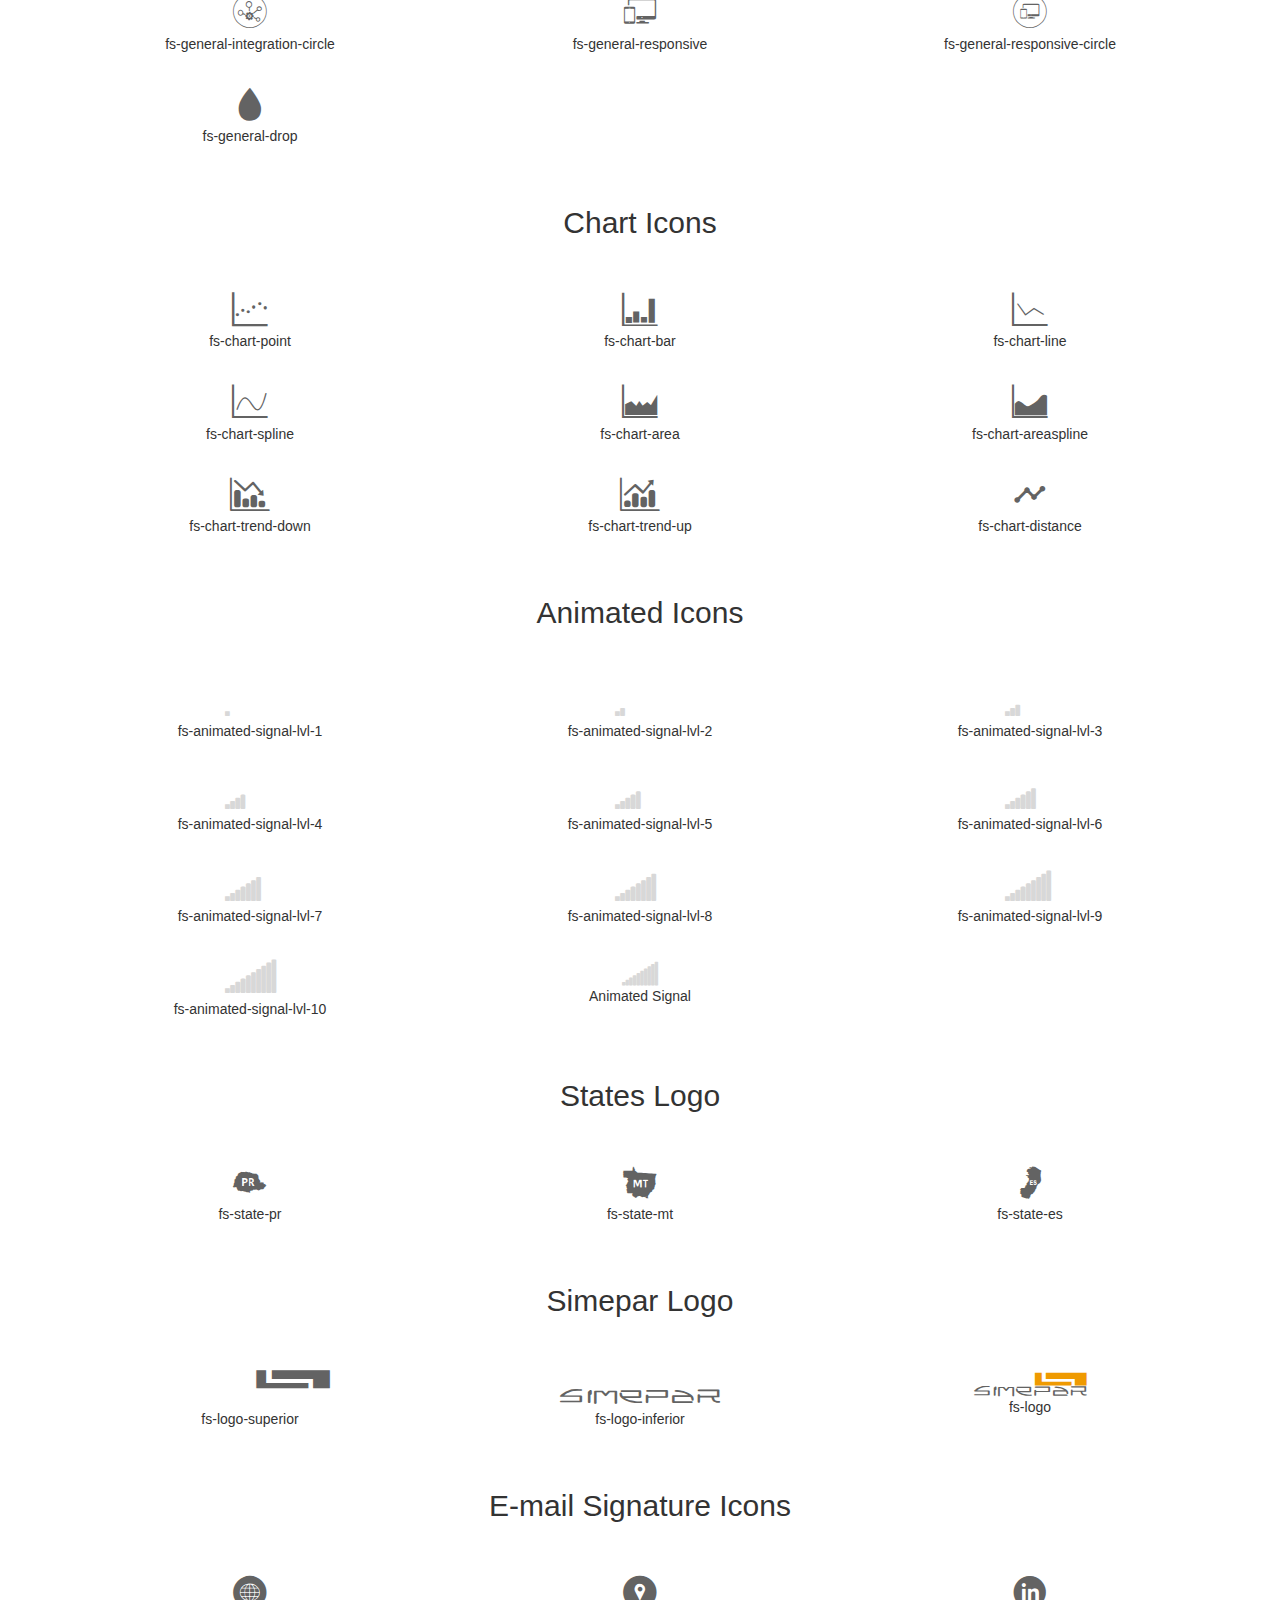
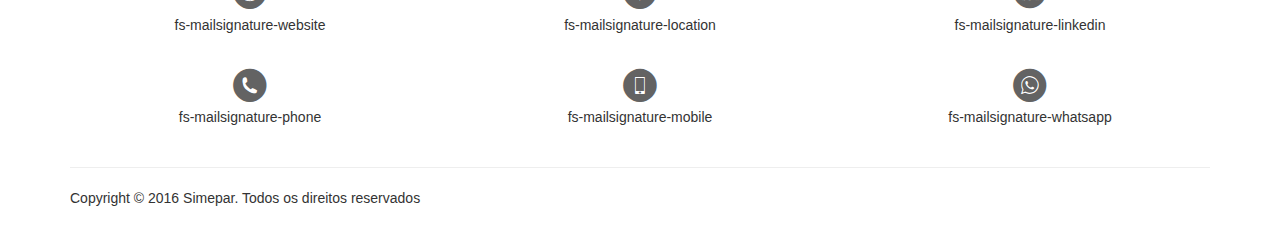
==== commit b559c3c0: "added drop icon" ====
--- a/index.html
+++ b/index.html
@@ -833,6 +833,10 @@
                 <div id="font-size" class="fs-general-responsive-circle"></div>
                 <div>fs-general-responsive-circle</div>
             </div> 
+            <div class="col-md-4 col-sm-4 col-xs-12 margin">
+                <div id="font-size" class="fs-general-drop"></div>
+                <div>fs-general-drop</div>
+            </div>
 
         </div>
         <!-- .row -->
--- a/css/font-styles.css
+++ b/css/font-styles.css
@@ -72,173 +72,173 @@
   content: "\f51b";
 }
 
-
+.fs-general-drop:before {
   content: "\e900";
 }
 .fs-weather-frost:before {
-  content: "\e900";
+  content: "\e901";
 }
 .fs-weather-landslide:before {
-  content: "\e901";
+  content: "\e902";
 }
 .fs-weather-lightning-storm:before {
-  content: "\e902";
+  content: "\e903";
 }
 .fs-weather-rainfall:before {
-  content: "\e903";
+  content: "\e904";
 }
 .fs-weather-heat-waves:before {
-  content: "\e904";
+  content: "\e905";
 }
 .fs-weather-cold-waves:before {
-  content: "\e905";
+  content: "\e906";
 }
 .fs-weather-dry:before {
-  content: "\e906";
+  content: "\e907";
 }
 .fs-weather-low-humidity:before {
-  content: "\e907";
+  content: "\e908";
 }
 .fs-general-self-contained:before {
-  content: "\e908";
+  content: "\e909";
 }
 .fs-general-self-contained-circle:before {
-  content: "\e909";
+  content: "\e90a";
 }
 .fs-general-spatial-temporal:before {
-  content: "\e90a";
+  content: "\e90b";
 }
 .fs-general-spatial-temporal-circle:before {
-  content: "\e90b";
+  content: "\e90c";
 }
 .fs-general-station:before {
-  content: "\e90c";
+  content: "\e90d";
 }
 .fs-general-station-circle:before {
-  content: "\e90d";
+  content: "\e90e";
 }
 .fs-general-excellence:before {
-  content: "\e90e";
+  content: "\e90f";
 }
 .fs-general-excellence-circle:before {
-  content: "\e90f";
+  content: "\e910";
 }
 .fs-general-station-management:before {
-  content: "\e910";
+  content: "\e911";
 }
 .fs-general-station-management-circle:before {
-  content: "\e911";
+  content: "\e912";
 }
 .fs-general-station-hydrology:before {
-  content: "\e912";
+  content: "\e913";
 }
 .fs-general-station-hydrology-circle:before {
-  content: "\e913";
+  content: "\e914";
 }
 .fs-general-information-management:before {
-  content: "\e914";
+  content: "\e915";
 }
 .fs-general-information-management-circle:before {
-  content: "\e915";
+  content: "\e916";
 }
 .fs-general-ingestion:before {
-  content: "\e916";
+  content: "\e917";
 }
 .fs-general-ingestion-circle:before {
-  content: "\e917";
+  content: "\e918";
 }
 .fs-general-innovation:before {
-  content: "\e918";
+  content: "\e919";
 }
 .fs-general-innovation-circle:before {
-  content: "\e919";
+  content: "\e91a";
 }
 .fs-general-integration:before {
-  content: "\e91a";
+  content: "\e91b";
 }
 .fs-general-integration-circle:before {
-  content: "\e91b";
+  content: "\e91c";
 }
 .fs-general-responsive:before {
-  content: "\e91c";
+  content: "\e91d";
 }
 .fs-general-responsive-circle:before {
-  content: "\e91d";
+  content: "\e91e";
 }
 .fs-general-user-experience:before {
-  content: "\e91e";
+  content: "\e91f";
 }
 .fs-general-user-experience-circle:before {
-  content: "\e91f";
+  content: "\e920";
 }
 .fs-general-circle-in-thick:before {
-  content: "\e920";
+  content: "\e921";
 }
 .fs-general-circle-in-thin:before {
-  content: "\e921";
+  content: "\e922";
 }
 .fs-general-circle-out-thick:before {
-  content: "\e922";
+  content: "\e923";
 }
 .fs-general-circle-out-thin:before {
-  content: "\e923";
+  content: "\e924";
 }
 .fs-general-circle-thick:before {
-  content: "\e924";
+  content: "\e925";
 }
 .fs-general-circle-thin:before {
-  content: "\e925";
+  content: "\e926";
 }
 .fs-general-hexagon-in-thick:before {
-  content: "\e926";
+  content: "\e927";
 }
 .fs-general-hexagon-in-thin:before {
-  content: "\e927";
+  content: "\e928";
 }
 .fs-general-hexagon-out-thick:before {
-  content: "\e928";
+  content: "\e929";
 }
 .fs-general-hexagon-out-thin:before {
-  content: "\e929";
+  content: "\e92a";
 }
 .fs-general-hexagon-thick:before {
-  content: "\e92a";
+  content: "\e92b";
 }
 .fs-general-hexagon-thin:before {
-  content: "\e92b";
+  content: "\e92c";
 }
 .fs-general-line-out-thick:before {
-  content: "\e92c";
+  content: "\e92d";
 }
 .fs-general-line-out-thin:before {
-  content: "\e92d";
+  content: "\e92e";
 }
 .fs-general-line2-thick:before {
-  content: "\e92e";
+  content: "\e92f";
 }
 .fs-general-line2-thin:before {
-  content: "\e92f";
+  content: "\e930";
 }
 .fs-general-rectangle-in-thick:before {
-  content: "\e930";
+  content: "\e931";
 }
 .fs-general-rectangle-in-thin:before {
-  content: "\e931";
+  content: "\e932";
 }
 .fs-general-rectangle-out-thick:before {
-  content: "\e932";
+  content: "\e933";
 }
 .fs-general-rectangle-out-thin:before {
-  content: "\e933";
+  content: "\e934";
 }
 .fs-general-rectangle-thick:before {
-  content: "\e934";
+  content: "\e935";
 }
 .fs-general-rectangle-thin:before {
-  content: "\e935";
+  content: "\e936";
 }
 .fs-mailsignature-website:before {
-  content: "\e936";
+  content: "\e937";
 }
 .fs-mailsignature-linkedin:before {
   content: "\e947";
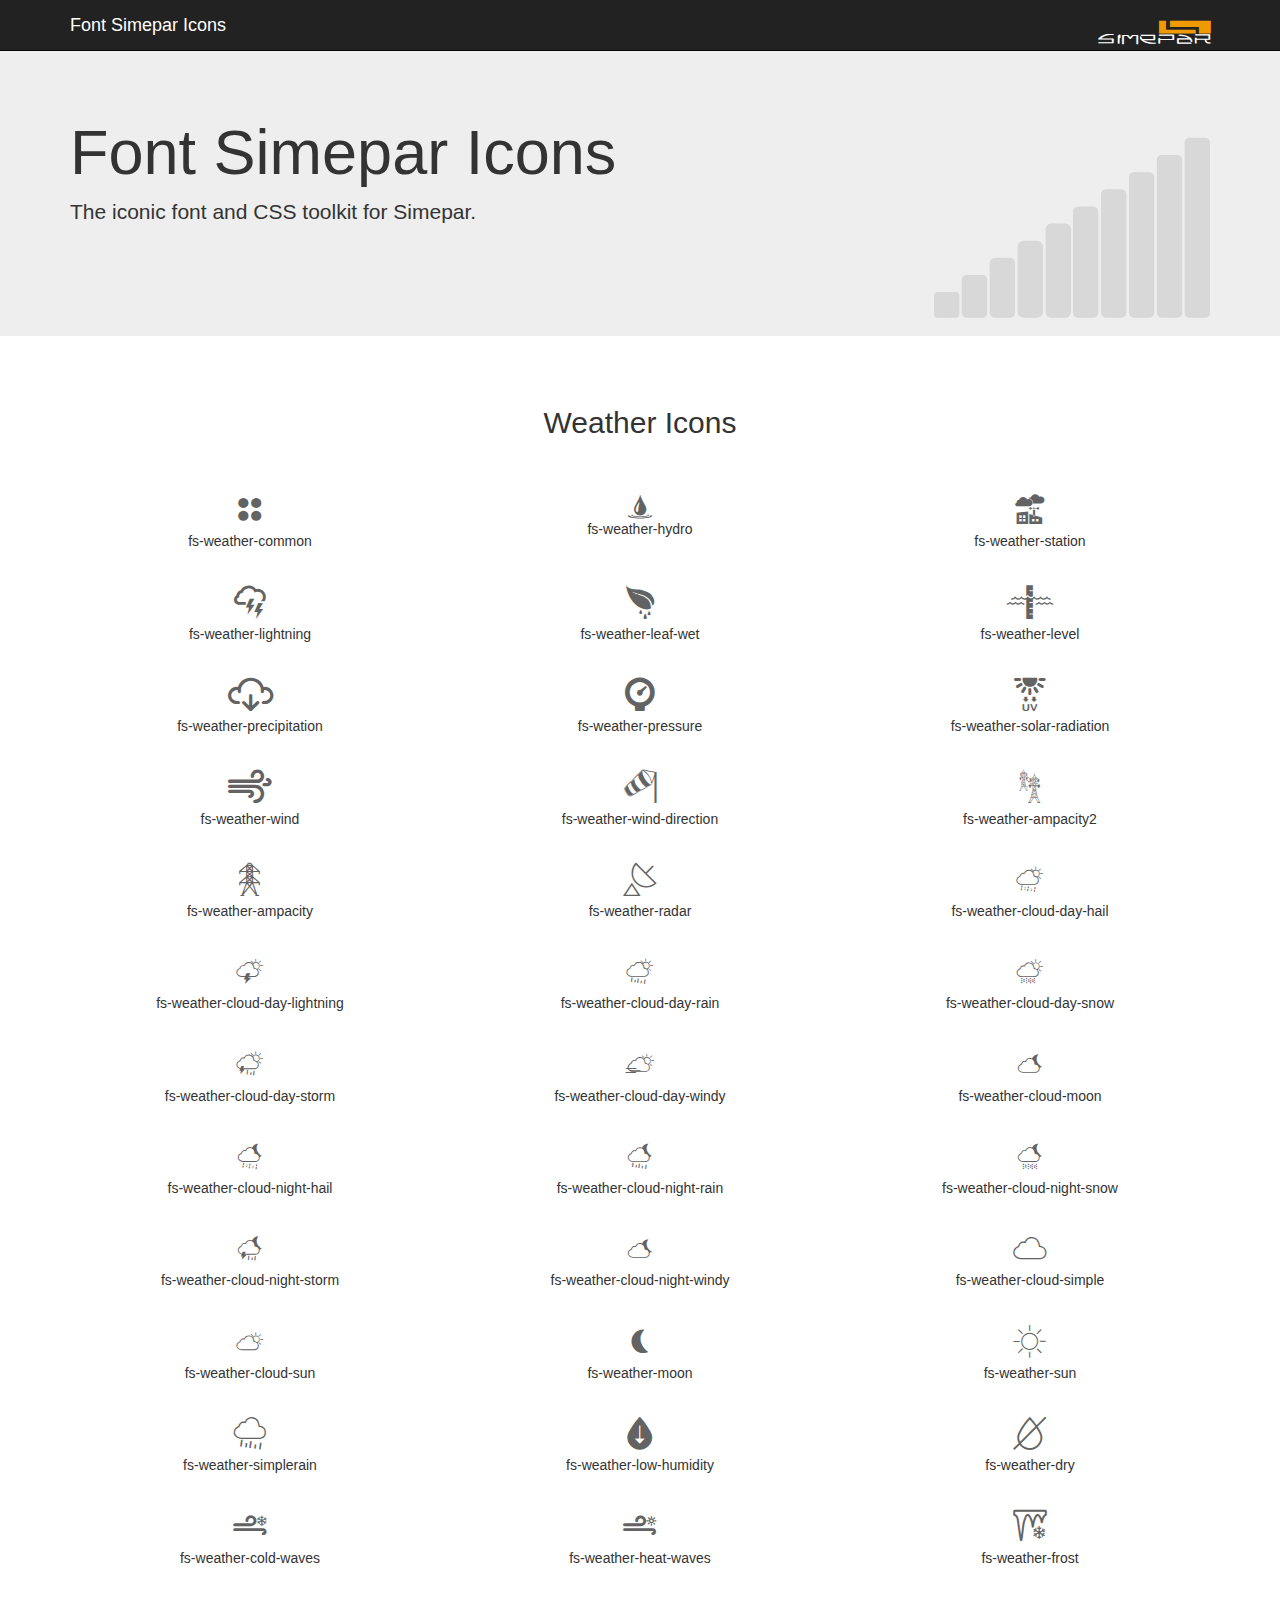
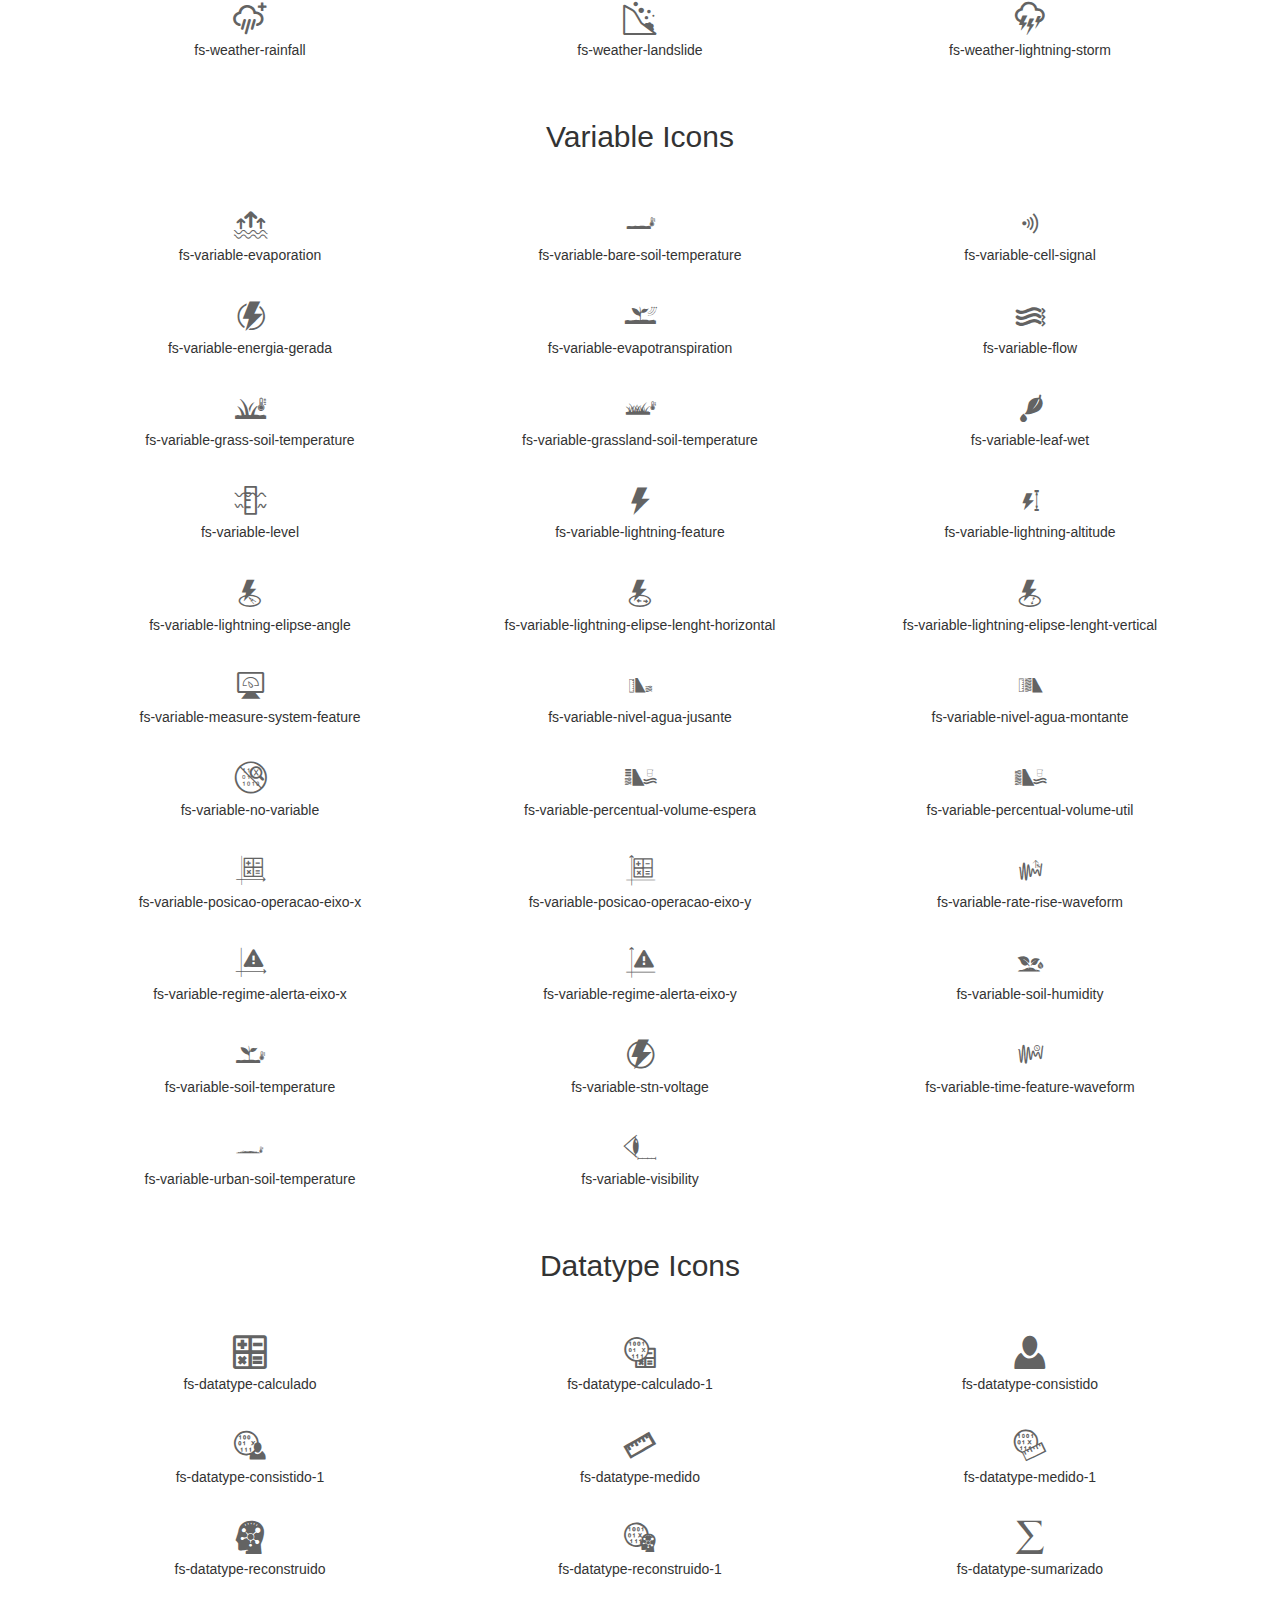
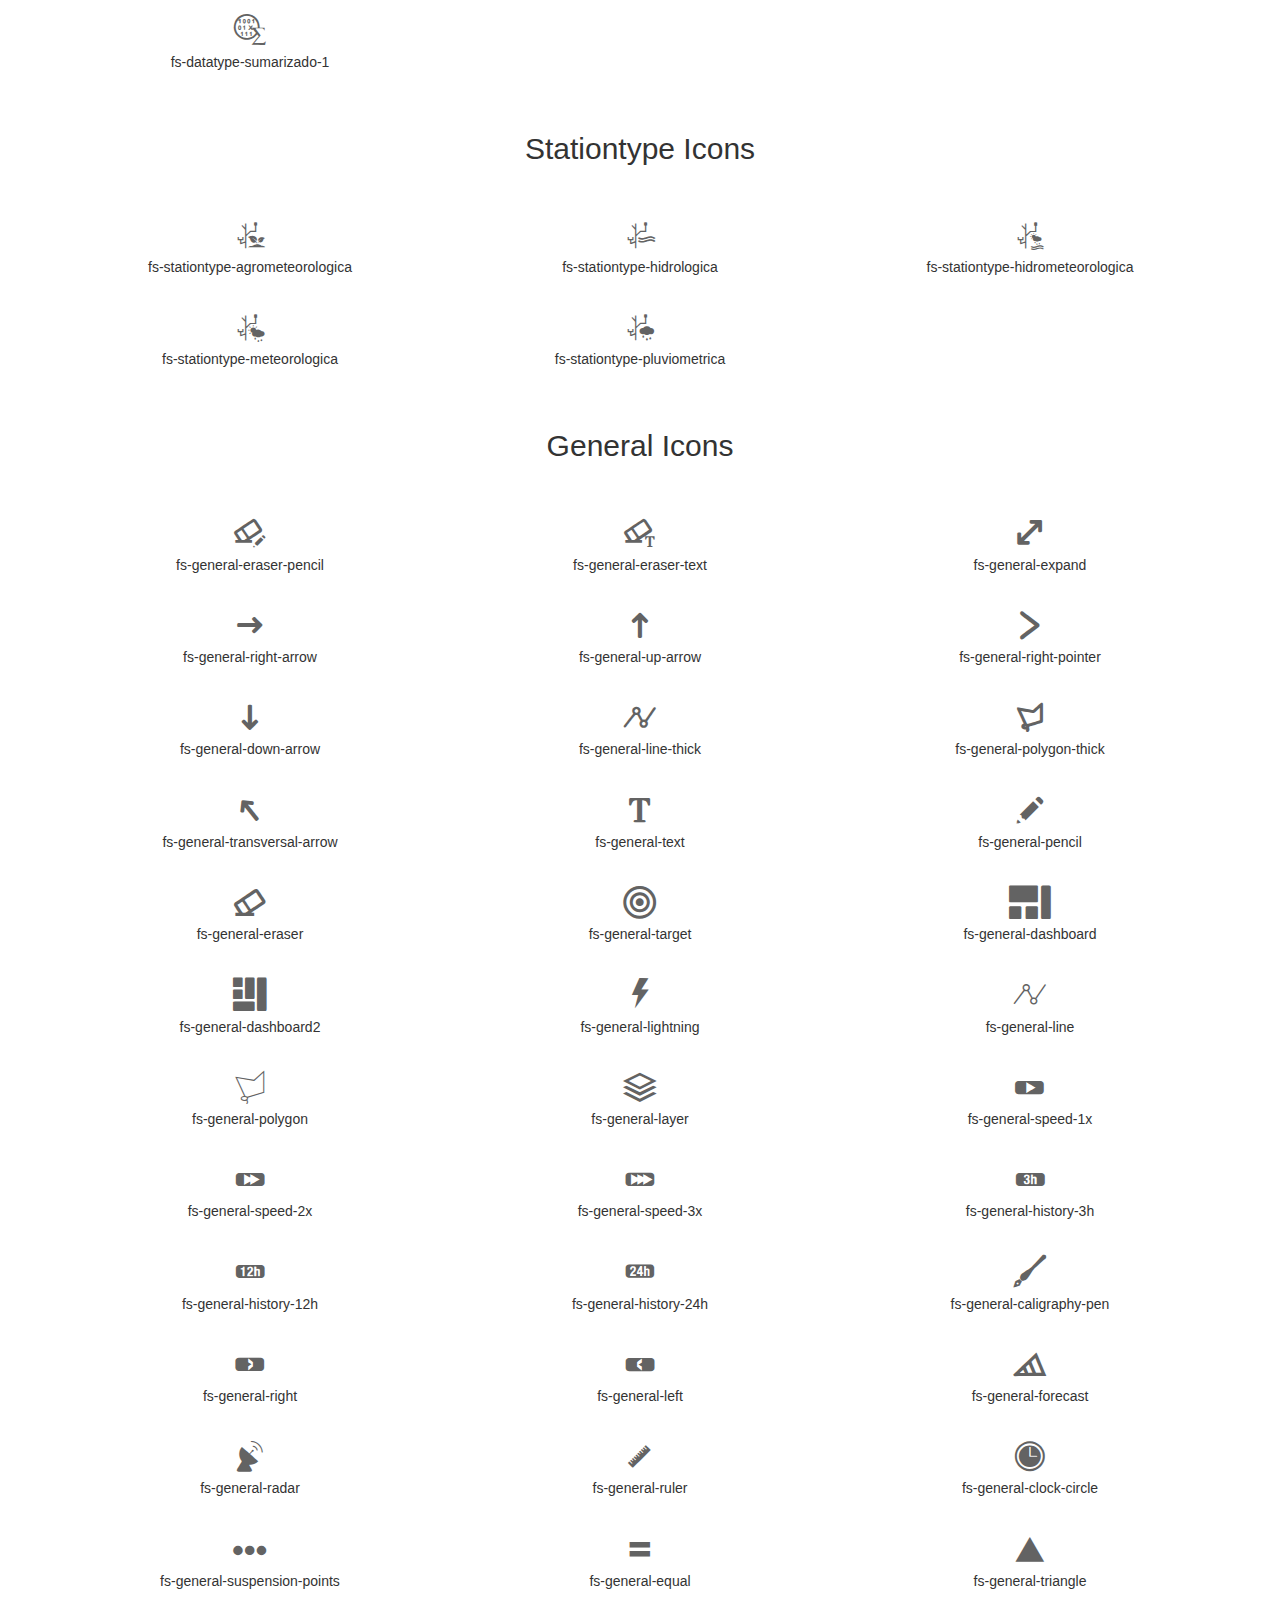
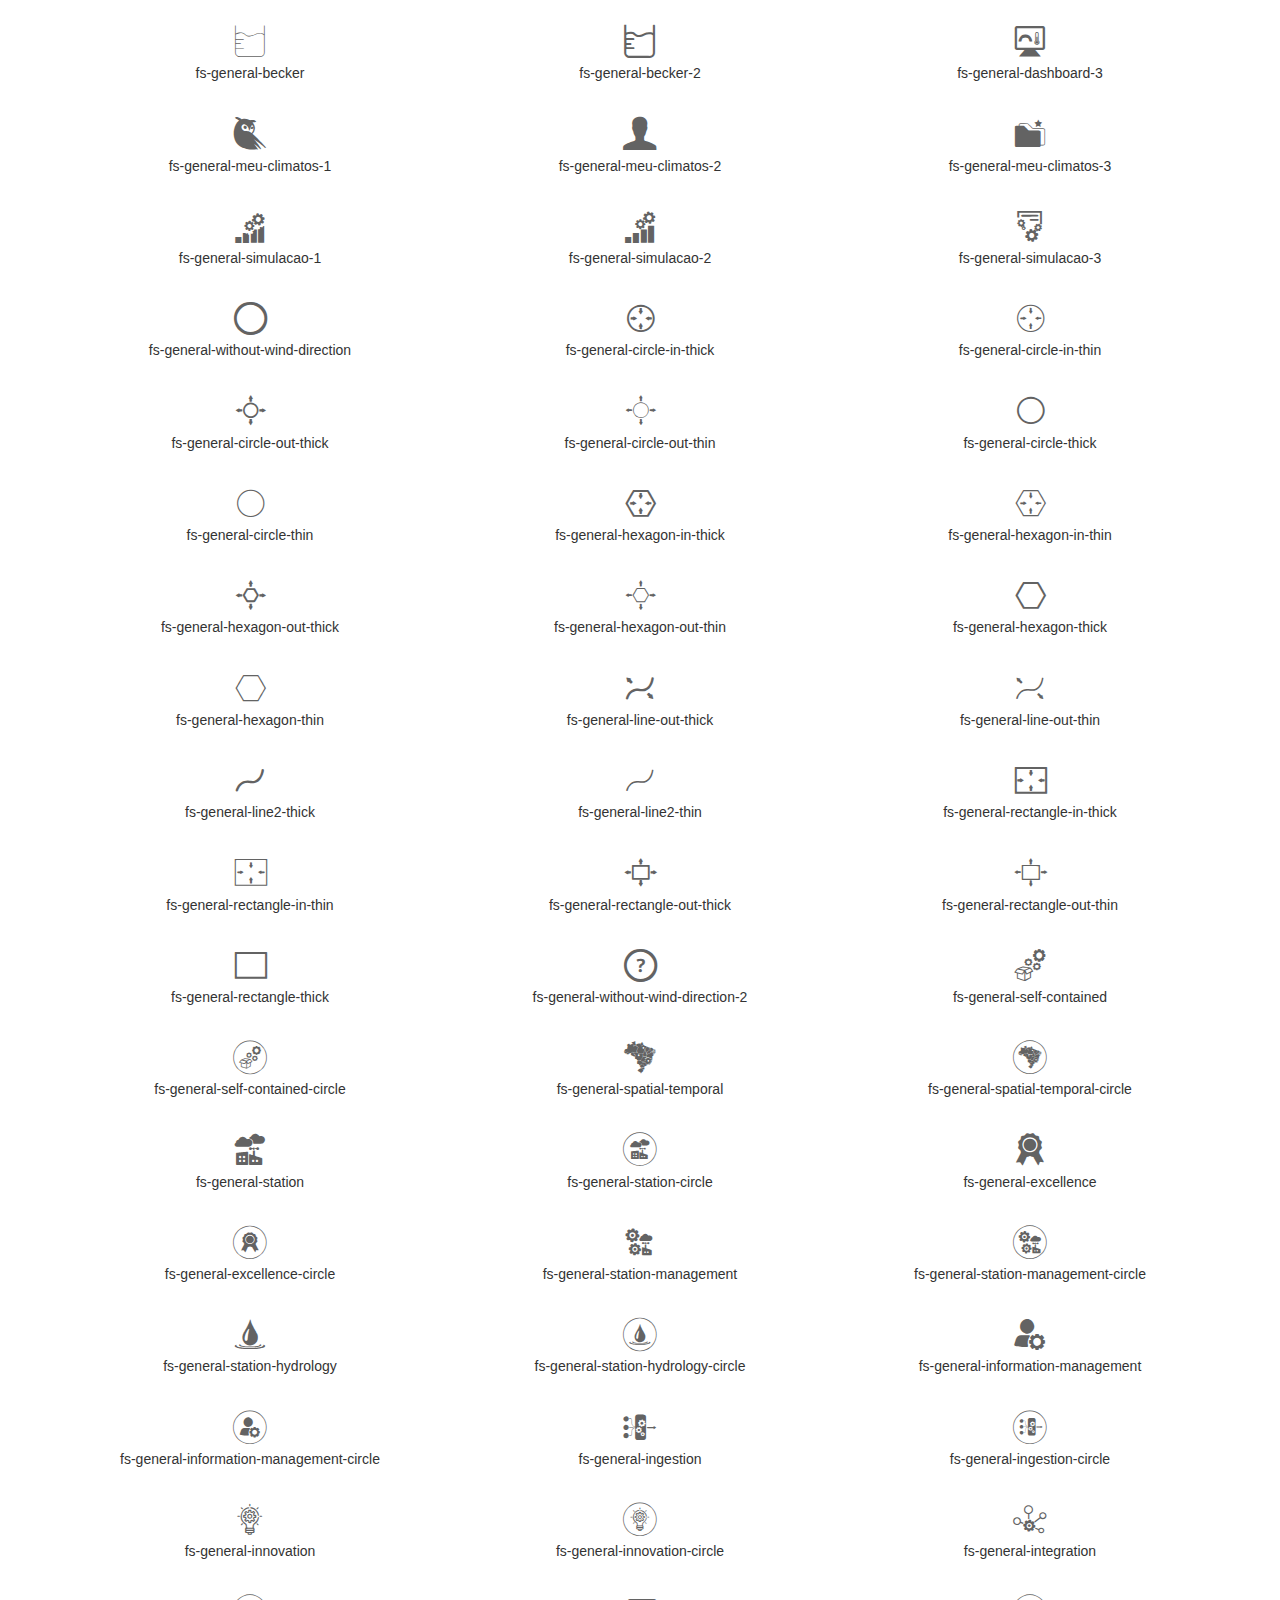
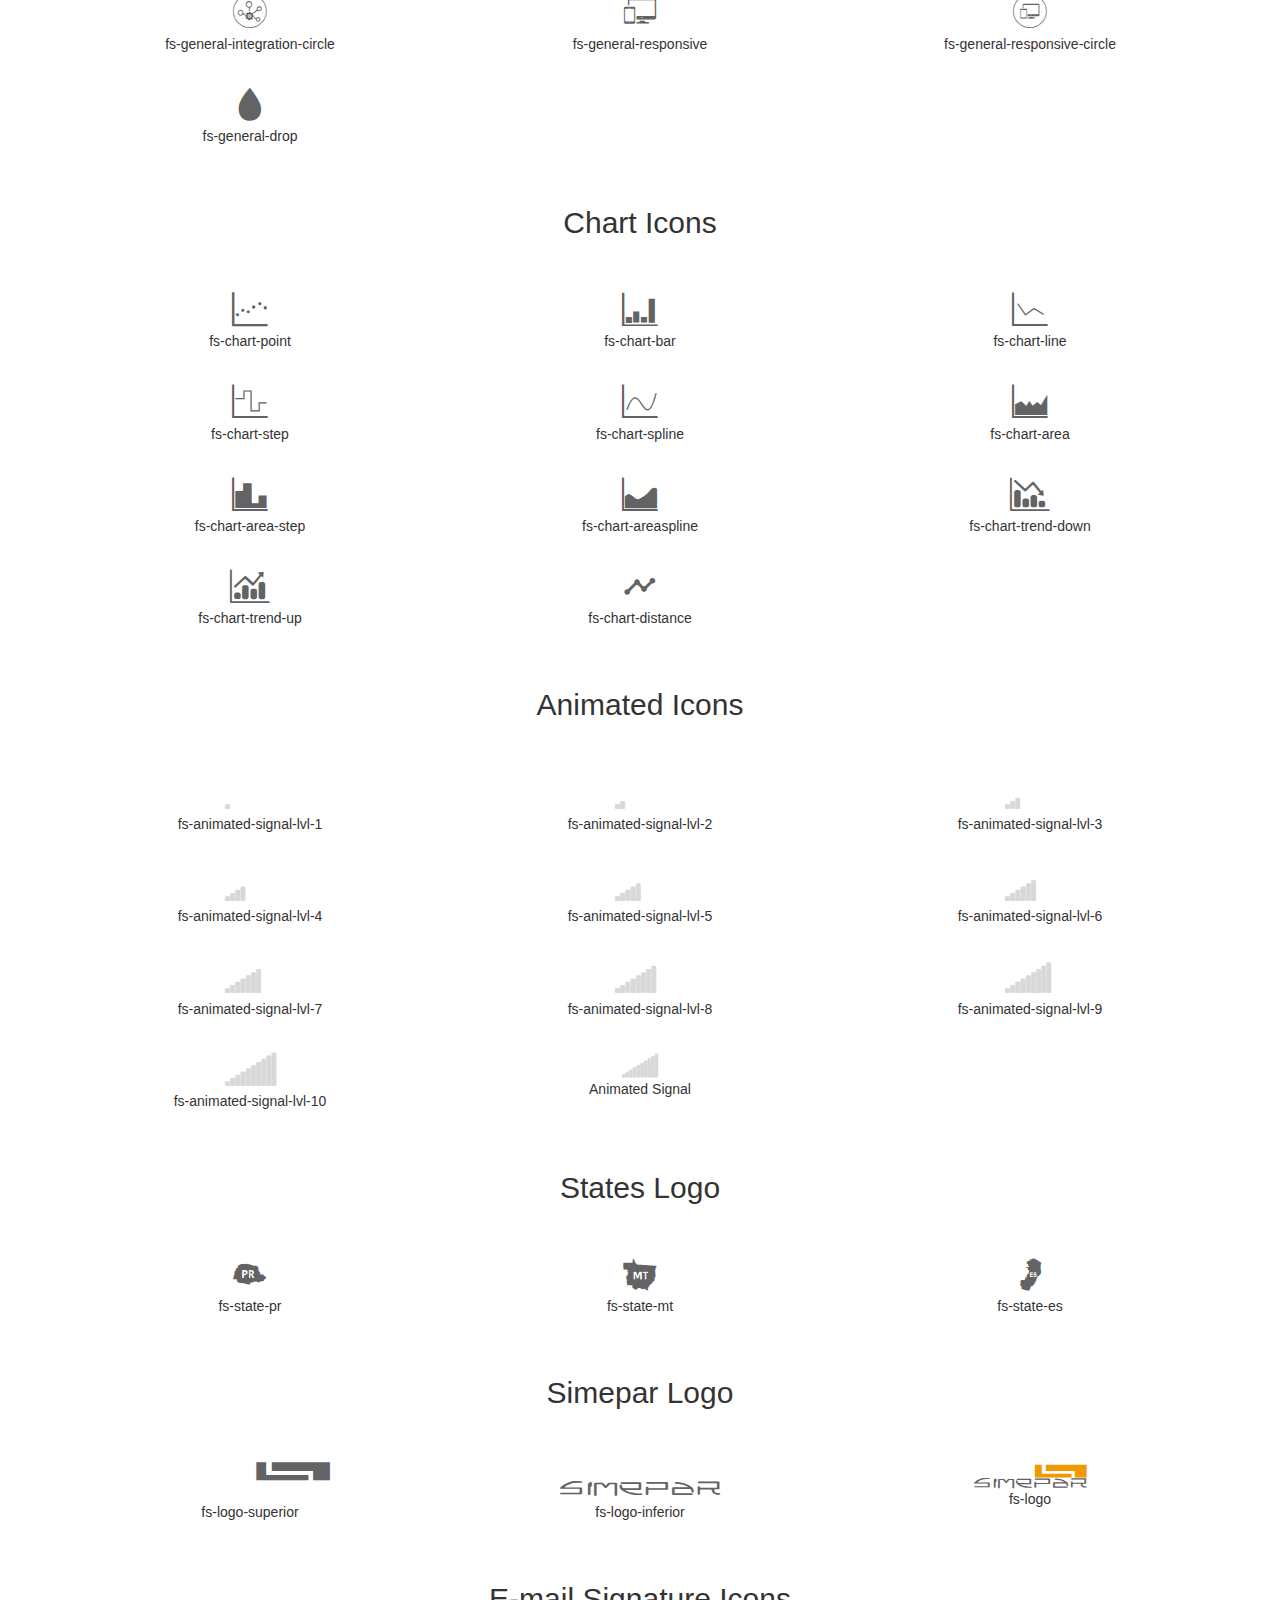
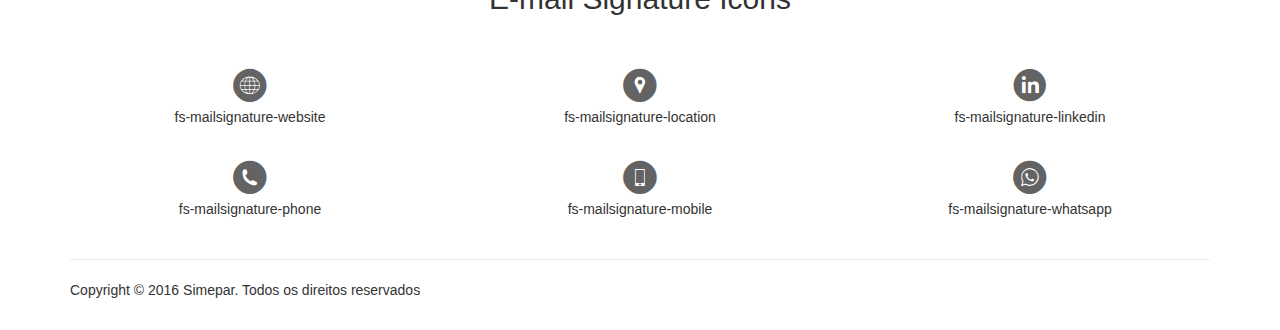
==== commit b64b834a: "updated icons" ====
--- a/index.html
+++ b/index.html
@@ -758,11 +758,11 @@
             <div class="col-md-4 col-sm-4 col-xs-12 margin">
                 <div id="font-size" class="fs-general-spatial-temporal-circle"></div>
                 <div>fs-general-spatial-temporal-circle</div>
-            </div>           
+            </div>
             <div class="col-md-4 col-sm-4 col-xs-12 margin">
                 <div id="font-size" class="fs-general-station"></div>
                 <div>fs-general-station</div>
-            </div>     
+            </div>
             <div class="col-md-4 col-sm-4 col-xs-12 margin">
                 <div id="font-size" class="fs-general-station-circle"></div>
                 <div>fs-general-station-circle</div>
@@ -778,61 +778,61 @@
             <div class="col-md-4 col-sm-4 col-xs-12 margin">
                 <div id="font-size" class="fs-general-station-management"></div>
                 <div>fs-general-station-management</div>
-            </div>   
+            </div>
             <div class="col-md-4 col-sm-4 col-xs-12 margin">
                 <div id="font-size" class="fs-general-station-management-circle"></div>
                 <div>fs-general-station-management-circle</div>
-            </div>   
+            </div>
             <div class="col-md-4 col-sm-4 col-xs-12 margin">
                 <div id="font-size" class="fs-general-station-hydrology"></div>
                 <div>fs-general-station-hydrology</div>
-            </div>   
+            </div>
             <div class="col-md-4 col-sm-4 col-xs-12 margin">
                 <div id="font-size" class="fs-general-station-hydrology-circle"></div>
                 <div>fs-general-station-hydrology-circle</div>
-            </div>   
+            </div>
 
             <div class="col-md-4 col-sm-4 col-xs-12 margin">
                 <div id="font-size" class="fs-general-information-management"></div>
                 <div>fs-general-information-management</div>
-            </div>               
+            </div>
             <div class="col-md-4 col-sm-4 col-xs-12 margin">
                 <div id="font-size" class="fs-general-information-management-circle"></div>
                 <div>fs-general-information-management-circle</div>
-            </div>   
+            </div>
             <div class="col-md-4 col-sm-4 col-xs-12 margin">
                 <div id="font-size" class="fs-general-ingestion"></div>
                 <div>fs-general-ingestion</div>
-            </div>   
+            </div>
             <div class="col-md-4 col-sm-4 col-xs-12 margin">
                 <div id="font-size" class="fs-general-ingestion-circle"></div>
                 <div>fs-general-ingestion-circle</div>
-            </div>            
+            </div>
             <div class="col-md-4 col-sm-4 col-xs-12 margin">
                 <div id="font-size" class="fs-general-innovation"></div>
                 <div>fs-general-innovation</div>
-            </div>   
+            </div>
             <div class="col-md-4 col-sm-4 col-xs-12 margin">
                 <div id="font-size" class="fs-general-innovation-circle"></div>
                 <div>fs-general-innovation-circle</div>
-            </div>      
+            </div>
             <div class="col-md-4 col-sm-4 col-xs-12 margin">
                 <div id="font-size" class="fs-general-integration"></div>
                 <div>fs-general-integration</div>
-            </div>   
+            </div>
             <div class="col-md-4 col-sm-4 col-xs-12 margin">
                 <div id="font-size" class="fs-general-integration-circle"></div>
                 <div>fs-general-integration-circle</div>
-            </div> 
-            
+            </div>
+
             <div class="col-md-4 col-sm-4 col-xs-12 margin">
                 <div id="font-size" class="fs-general-responsive"></div>
                 <div>fs-general-responsive</div>
-            </div>   
+            </div>
             <div class="col-md-4 col-sm-4 col-xs-12 margin">
                 <div id="font-size" class="fs-general-responsive-circle"></div>
                 <div>fs-general-responsive-circle</div>
-            </div> 
+            </div>
             <div class="col-md-4 col-sm-4 col-xs-12 margin">
                 <div id="font-size" class="fs-general-drop"></div>
                 <div>fs-general-drop</div>
@@ -859,6 +859,11 @@
             </div>
             <!-- /.col-md-4 col-sm-4 col-xs-12 margin -->
             <div class="col-md-4 col-sm-4 col-xs-12 margin">
+                <div id="font-size" class="fs-chart-step"></div>
+                <div>fs-chart-step</div>
+            </div>
+            <!-- /.col-md-4 col-sm-4 col-xs-12 margin -->
+            <div class="col-md-4 col-sm-4 col-xs-12 margin">
                 <div id="font-size" class="fs-chart-spline"></div>
                 <div>fs-chart-spline</div>
             </div>
@@ -866,6 +871,11 @@
             <div class="col-md-4 col-sm-4 col-xs-12 margin">
                 <div id="font-size" class="fs-chart-area"></div>
                 <div>fs-chart-area</div>
+            </div>
+            <!-- /.col-md-4 col-sm-4 col-xs-12 margin -->
+            <div class="col-md-4 col-sm-4 col-xs-12 margin">
+                <div id="font-size" class="fs-chart-area-step"></div>
+                <div>fs-chart-area-step</div>
             </div>
             <!-- /.col-md-4 col-sm-4 col-xs-12 margin -->
             <div class="col-md-4 col-sm-4 col-xs-12 margin">
--- a/css/font-styles.css
+++ b/css/font-styles.css
@@ -72,6 +72,11 @@
   content: "\f51b";
 }
 
+
+
+
+/* Trocar a partir daqui */
+
 .fs-general-drop:before {
   content: "\e900";
 }
@@ -591,11 +596,29 @@
 .fs-chart-trend-down:before {
   content: "\e9bf";
 }
+.fs-chart-trend-up:before {
+  content: "\e9c1";
+}
+.fs-chart-point:before {
+  content: "\e9d5";
+}
+.fs-chart-line:before {
+  content: "\e9d2";
+}
+.fs-chart-step:before {
+  content: "\e938";
+}
+.fs-chart-spline:before {
+  content: "\e9d7";
+}
 .fs-chart-area:before {
   content: "\e9c0";
 }
-.fs-chart-trend-up:before {
-  content: "\e9c1";
+.fs-chart-area-step:before {
+  content: "\e939";
+}
+.fs-chart-areaspline:before {
+  content: "\e9c4";
 }
 .fs-chart-distance:before {
   content: "\e9c2";
@@ -603,9 +626,6 @@
 .fs-general-lightning:before {
   content: "\e9c3";
 }
-.fs-chart-areaspline:before {
-  content: "\e9c4";
-}
 .fs-weather-leaf-wet:before {
   content: "\e9c5";
 }
@@ -645,24 +665,15 @@
 .fs-weather-ampacity2:before {
   content: "\e9d1";
 }
-.fs-chart-line:before {
-  content: "\e9d2";
-}
 .fs-weather-ampacity:before {
   content: "\e9d3";
 }
 .fs-general-line:before {
   content: "\e9d4";
 }
-.fs-chart-point:before {
-  content: "\e9d5";
-}
 .fs-general-polygon:before {
   content: "\e9d6";
 }
-.fs-chart-spline:before {
-  content: "\e9d7";
-}
 .fs-weather-common:before {
   content: "\e9d8";
 }
